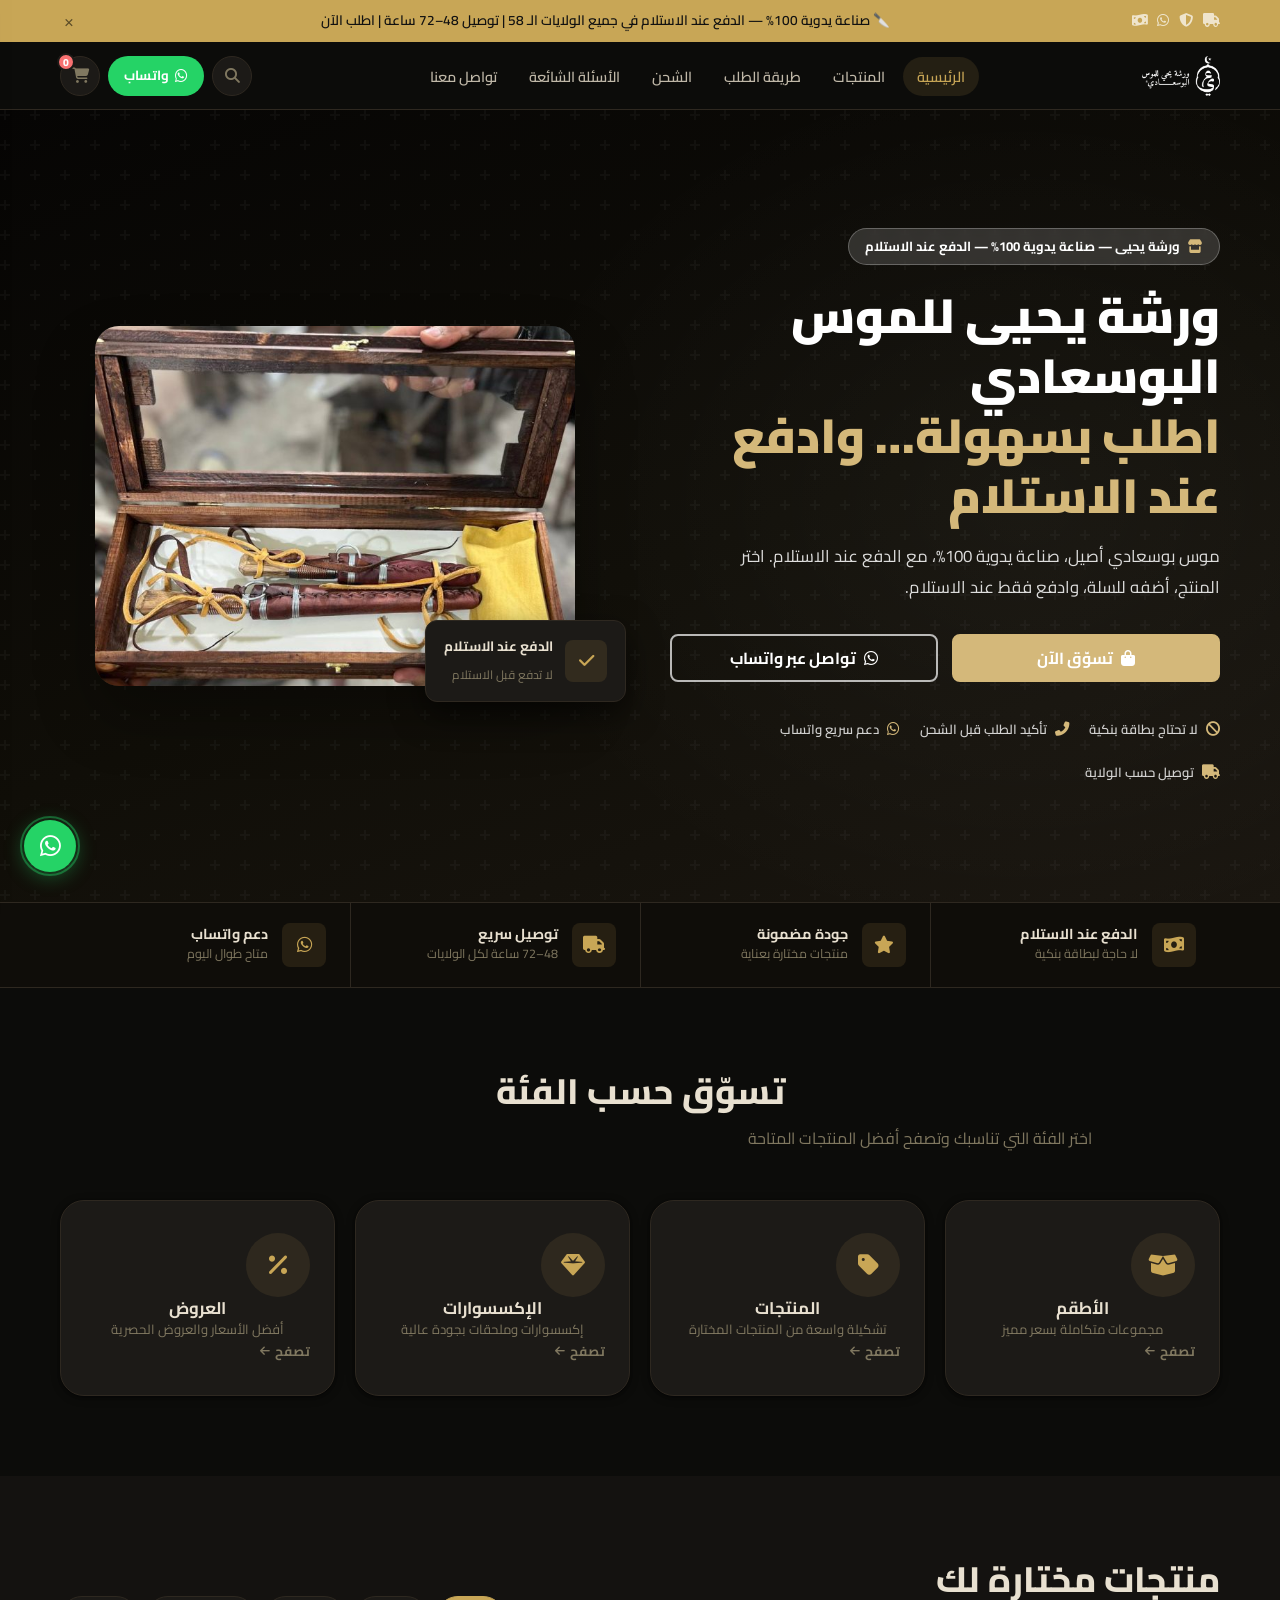
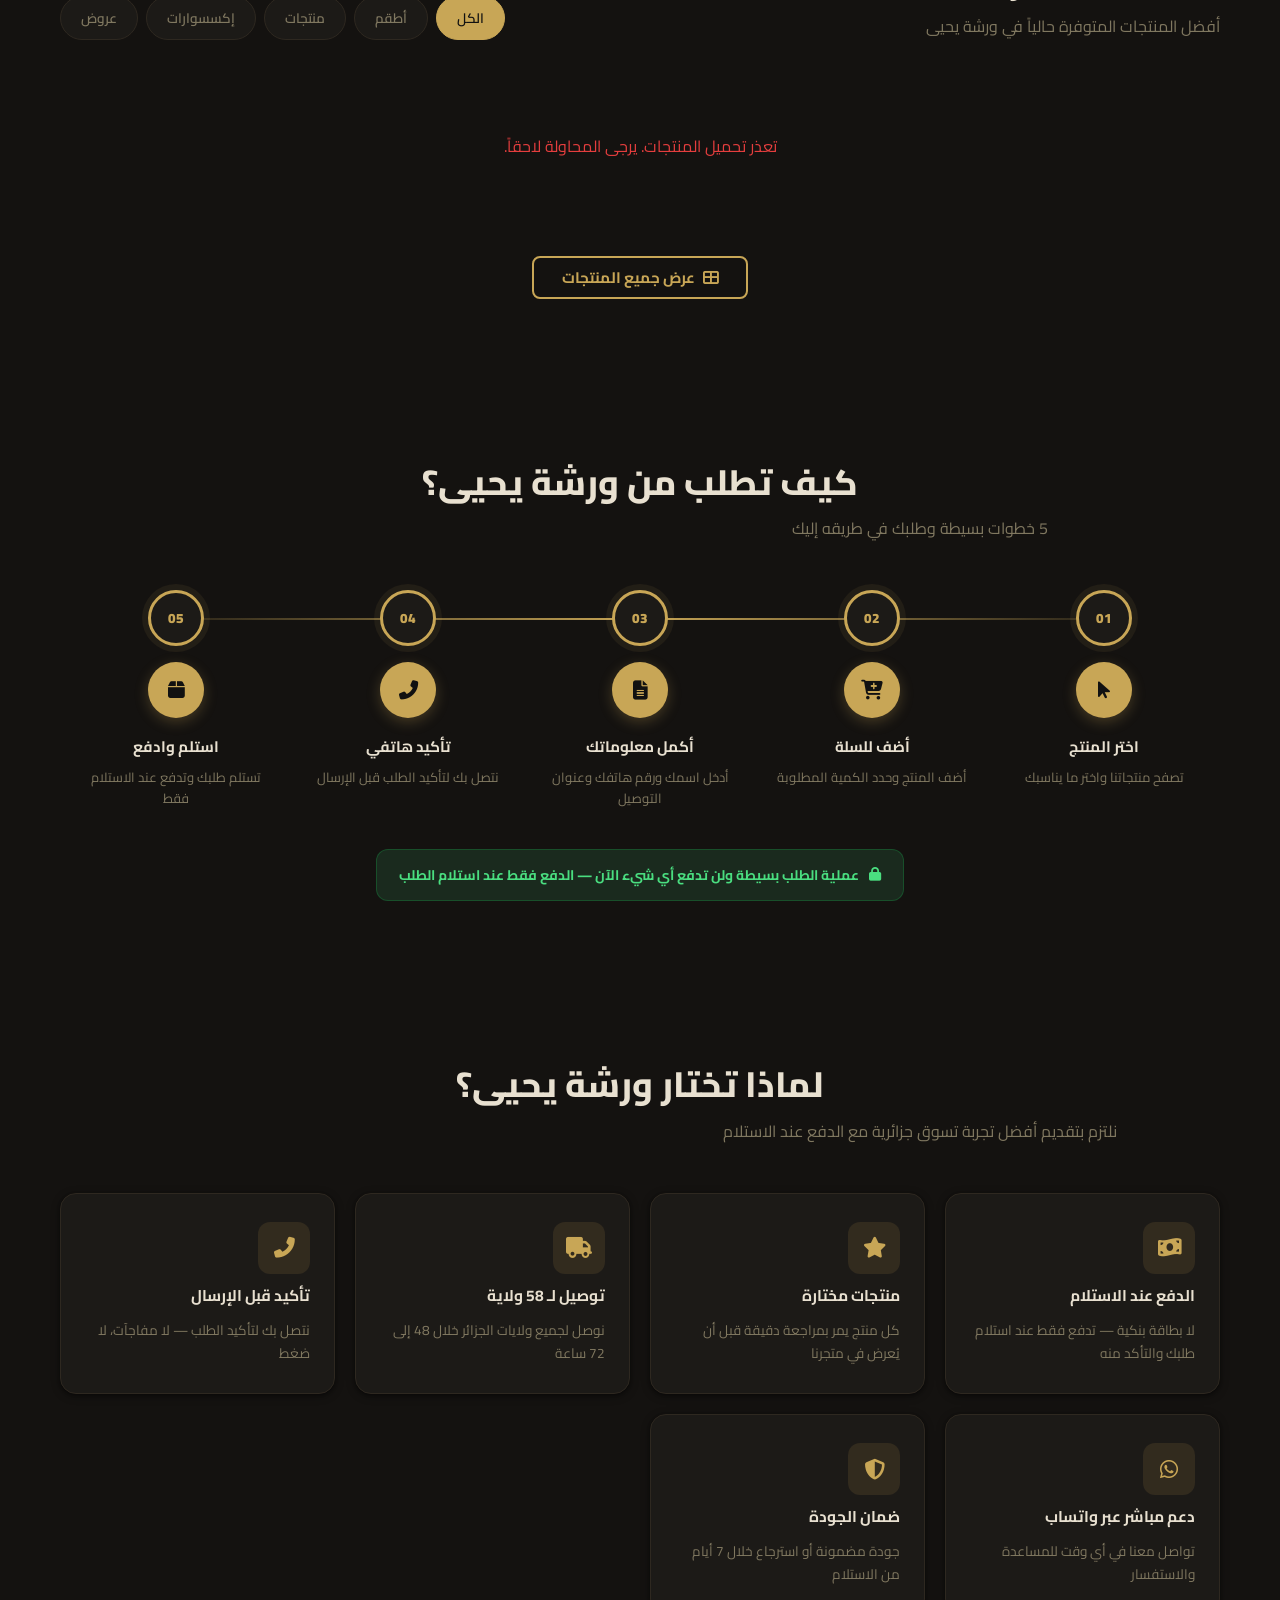
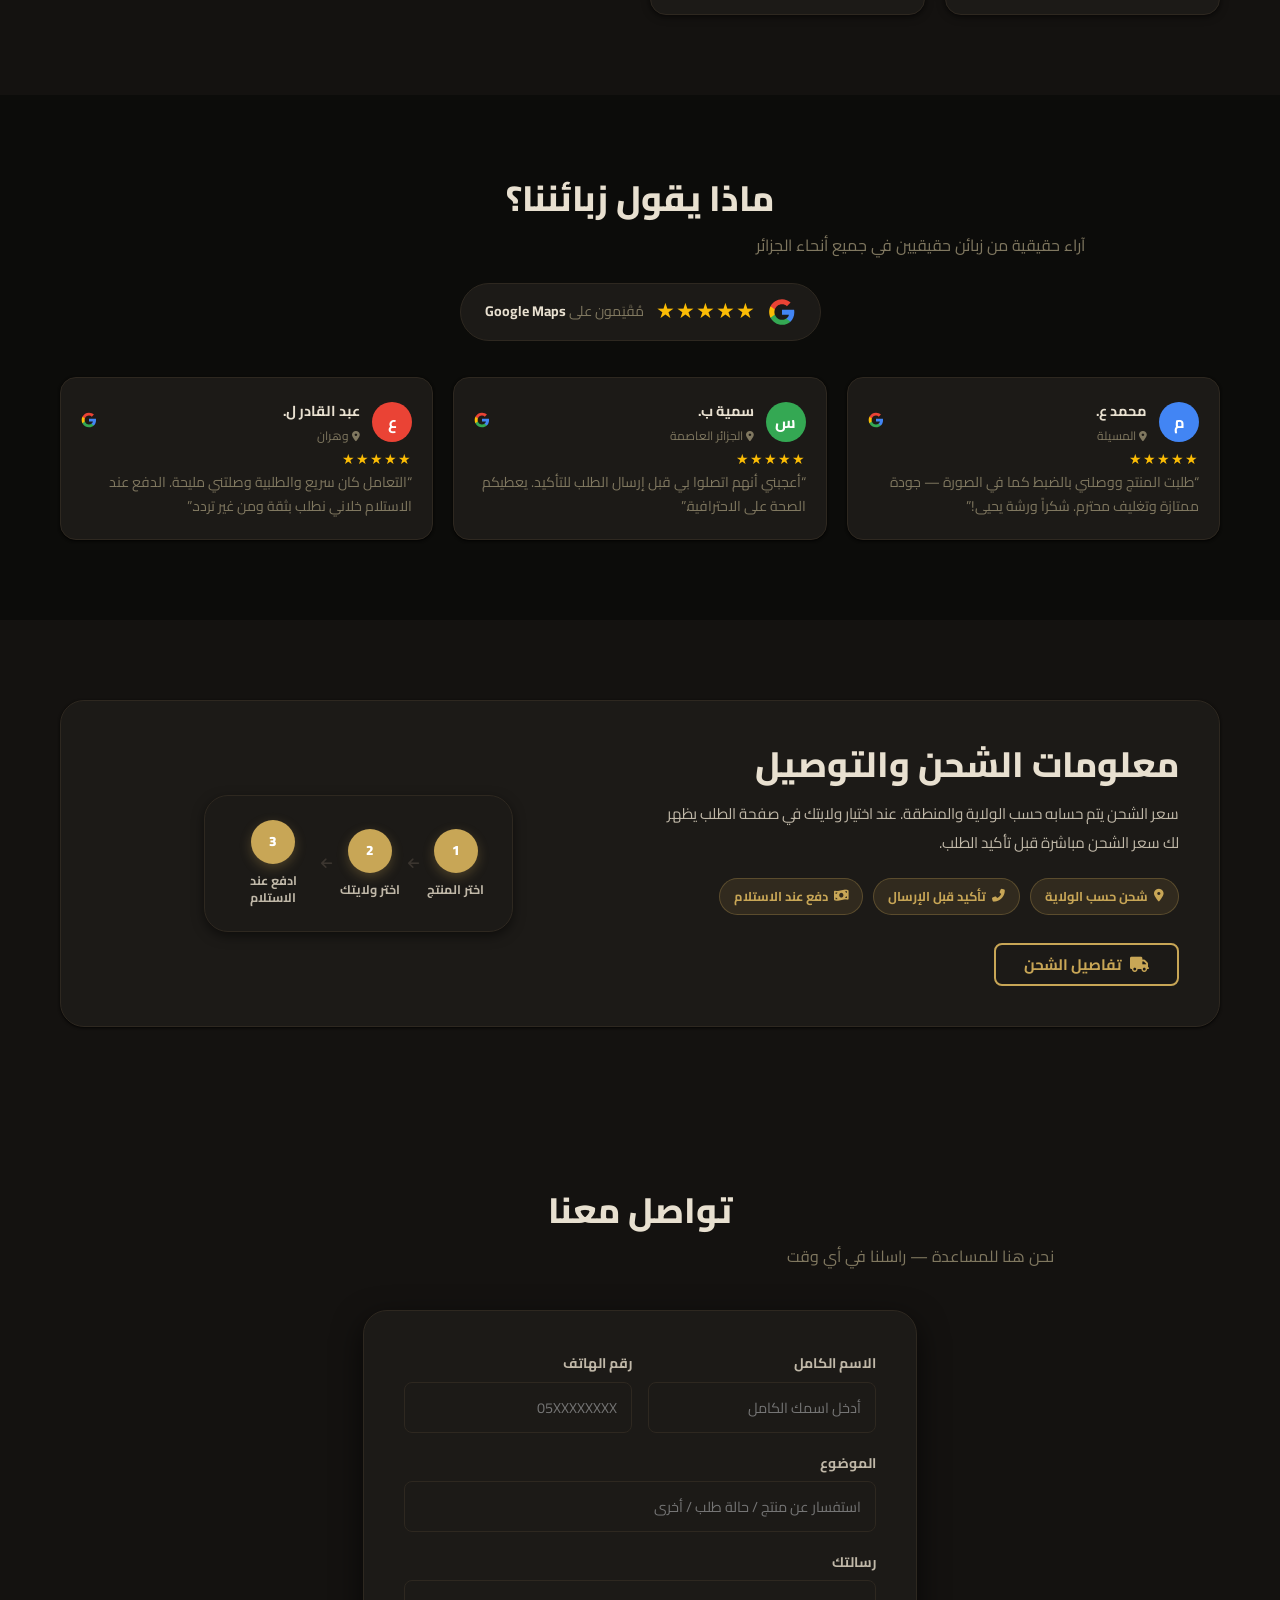
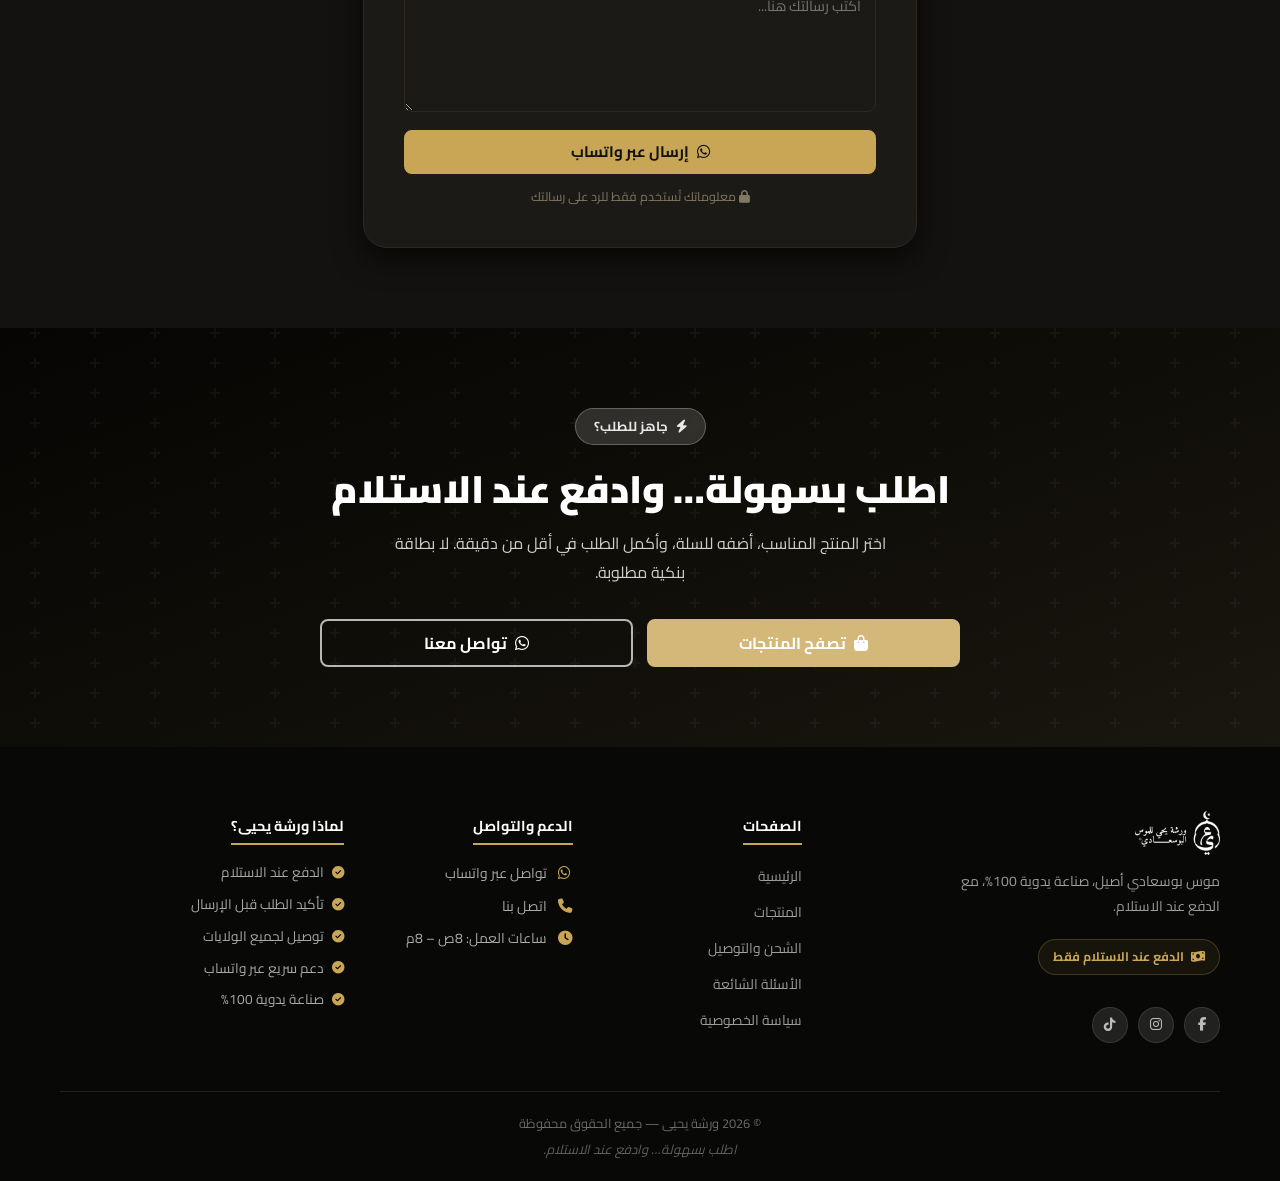
==== index.html @ 48bee11d "feat: full SPA rewrite — ورشة يحيى e-commerce frontend - Brand-driven config via js/brand-config.js " ====
<!DOCTYPE html>
<html lang="ar" dir="rtl">
<head>
    <meta charset="UTF-8">
    <meta name="viewport" content="width=device-width, initial-scale=1.0">

    <!-- SEO -->
    <title>ورشة يحيى للموس البوسعادي — صناعة يدوية 100% | الدفع عند الاستلام</title>
    <meta name="description" content="موس بوسعادي أصيل، صناعة يدوية 100%، مع الدفع عند الاستلام. توصيل لجميع ولايات الجزائر الـ 58.">
    <meta name="keywords"    content="ورشة يحيى, موس بوسعادي, الدفع عند الاستلام, صناعة يدوية جزائرية, COD Algeria, موس بوسعادي أصيل">
    <meta name="author"      content="ورشة يحيى">
    <meta name="robots"      content="index, follow">
    <link rel="canonical"    href="https://yahyastore.dz/">

    <!-- Open Graph -->
    <meta property="og:type"        content="website">
    <meta property="og:url"         content="https://yahyastore.dz/">
    <meta property="og:title"       content="ورشة يحيى للموس البوسعادي — صناعة يدوية 100% | الدفع عند الاستلام">
    <meta property="og:description" content="منتجات مختارة بعناية، طلب سريع، ودفع عند الاستلام. توصيل لجميع ولايات الجزائر.">
    <meta property="og:image"       content="https://yahyastore.dz/images/og-cover.jpg">
    <meta property="og:locale"      content="ar_DZ">
    <meta property="og:site_name"   content="ورشة يحيى">

    <!-- Twitter Card -->
    <meta name="twitter:card"        content="summary_large_image">
    <meta name="twitter:title"       content="ورشة يحيى — موس بوسعادي أصيل | الدفع عند الاستلام">
    <meta name="twitter:description" content="منتجات مختارة بعناية — طلب سريع — دفع عند الاستلام — توصيل لجميع الولايات.">
    <meta name="twitter:image"       content="https://yahyastore.dz/images/og-cover.jpg">

    <!-- API config via meta -->
    <meta name="api-url" content="/api">
    <meta name="api-key" content="f99c4435c23a220b7789680ff0a65a723059ab082920c6e66e8ef49335b4deee">

    <!-- Favicon -->
    <link rel="icon" href="images/favicon.svg" type="image/svg+xml">
    <link rel="icon" href="images/logo.png"    type="image/png">

    <!-- Fonts -->
    <link rel="preconnect" href="https://fonts.googleapis.com">
    <link rel="preconnect" href="https://fonts.gstatic.com" crossorigin>
    <link href="https://fonts.googleapis.com/css2?family=Cairo:wght@300;400;600;700;800;900&family=Tajawal:wght@400;500;700&display=swap" rel="stylesheet">
    <link rel="stylesheet" href="https://cdnjs.cloudflare.com/ajax/libs/font-awesome/6.5.0/css/all.min.css">

    <!-- Styles -->
    <link rel="stylesheet" href="css/style.css">
</head>
<body>

    <!-- Announcement Bar -->
    <div class="announcement-bar" id="announcementBar">
        <div class="container">
            <div class="ann-icons">
                <i class="fas fa-truck"></i>
                <i class="fas fa-shield-alt"></i>
                <i class="fab fa-whatsapp"></i>
                <i class="fas fa-money-bill-wave"></i>
            </div>
            <p id="announcementText">🚚 الدفع عند الاستلام متوفر — توصيل إلى جميع ولايات الجزائر | اطلب الآن</p>
            <button class="announcement-close" id="closeAnnouncement" aria-label="إغلاق الإشعار">×</button>
        </div>
    </div>

    <!-- Header / Navbar -->
    <header class="header" id="header">
        <nav class="navbar container">
            <a href="#home" class="logo" aria-label="ورشة يحيى — الصفحة الرئيسية">
                <img src="images/logo-white.png" alt="ورشة يحيى" class="logo-img"
                     onerror="this.style.display='none'; this.nextElementSibling.style.display='flex'">
                <div style="display:none; align-items:center; gap:10px;">
                    <div class="logo-icon" aria-hidden="true"><i class="fas fa-store"></i></div>
                    <div>
                        <div class="logo-text">ورشة <span>يحيى</span></div>
                        <div class="logo-tagline">الدفع عند الاستلام</div>
                    </div>
                </div>
            </a>

            <ul class="nav-links" id="navLinks" role="navigation" aria-label="القائمة الرئيسية">
                <li><a href="#home"         class="active">الرئيسية</a></li>
                <li><a href="#products">المنتجات</a></li>
                <li><a href="#how-it-works">طريقة الطلب</a></li>
                <li><a href="#shipping">الشحن</a></li>
                <li><a href="#faq">الأسئلة الشائعة</a></li>
                <li><a href="#contact">تواصل معنا</a></li>
            </ul>

            <div class="nav-actions">
                <button class="icon-btn search-btn" aria-label="بحث">
                    <i class="fas fa-search"></i>
                </button>
                <a href="#" class="nav-whatsapp-btn" id="navWaBtn" target="_blank" rel="noopener" aria-label="واتساب">
                    <i class="fab fa-whatsapp"></i>
                    <span>واتساب</span>
                </a>
                <button class="icon-btn cart-btn" id="cartBtn" aria-label="سلة التسوق">
                    <i class="fas fa-shopping-cart"></i>
                    <span class="cart-count" id="cartCount" aria-live="polite">0</span>
                </button>
                <button class="hamburger" id="hamburger" aria-label="القائمة" aria-expanded="false">
                    <span></span><span></span><span></span>
                </button>
            </div>
        </nav>
    </header>

    <!-- SPA Content -->
    <main id="main-content" role="main"></main>

    <!-- Footer -->
    <footer class="footer" role="contentinfo">
        <div class="container">
            <div class="footer-grid">

                <!-- Brand column -->
                <div class="footer-col footer-brand">
                    <div class="footer-logo">
                        <img src="images/logo-white.png" alt="ورشة يحيى" style="height:44px;"
                             onerror="this.style.display='none'; this.nextElementSibling.style.display='block'">
                        <div class="footer-logo-text" style="display:none;">
                            <span>ورشة يحيى</span>
                        </div>
                    </div>
                    <p id="footerDesc">موس بوسعادي أصيل، صناعة يدوية 100%، مع الدفع عند الاستلام. متجر جزائري موثوق.</p>
                    <div class="footer-cod-badge">
                        <i class="fas fa-money-bill-wave"></i>
                        الدفع عند الاستلام فقط
                    </div>
                    <div class="social-links">
                        <a href="#" aria-label="Facebook"  id="footerFb"><i class="fab fa-facebook-f"></i></a>
                        <a href="#" aria-label="Instagram" id="footerIg"><i class="fab fa-instagram"></i></a>
                        <a href="#" aria-label="TikTok"    id="footerTk"><i class="fab fa-tiktok"></i></a>
                    </div>
                </div>

                <!-- Links column -->
                <div class="footer-col">
                    <h4>الصفحات</h4>
                    <ul>
                        <li><a href="#home">الرئيسية</a></li>
                        <li><a href="#products">المنتجات</a></li>
                        <li><a href="#shipping">الشحن والتوصيل</a></li>
                        <li><a href="#faq">الأسئلة الشائعة</a></li>
                        <li><a href="#privacy">سياسة الخصوصية</a></li>
                    </ul>
                </div>

                <!-- Support column -->
                <div class="footer-col">
                    <h4>الدعم والتواصل</h4>
                    <ul class="footer-contact-list">
                        <li>
                            <i class="fab fa-whatsapp"></i>
                            <a href="#" id="footerWa" target="_blank">تواصل عبر واتساب</a>
                        </li>
                        <li>
                            <i class="fas fa-phone"></i>
                            <a href="#" id="footerPhone">اتصل بنا</a>
                        </li>
                        <li>
                            <i class="fas fa-clock"></i>
                            <span>ساعات العمل: 8ص – 8م</span>
                        </li>
                    </ul>
                </div>

                <!-- Trust column -->
                <div class="footer-col">
                    <h4 id="footerWhyUs">لماذا ورشة يحيى؟</h4>
                    <ul class="footer-trust-list">
                        <li><i class="fas fa-check-circle"></i> الدفع عند الاستلام</li>
                        <li><i class="fas fa-check-circle"></i> تأكيد الطلب قبل الإرسال</li>
                        <li><i class="fas fa-check-circle"></i> توصيل لجميع الولايات</li>
                        <li><i class="fas fa-check-circle"></i> دعم سريع عبر واتساب</li>
                        <li><i class="fas fa-check-circle"></i> صناعة يدوية 100%</li>
                    </ul>
                </div>

            </div>

            <div class="footer-bottom">
                <p id="footerCopy">&copy; 2026 ورشة يحيى — جميع الحقوق محفوظة</p>
                <p class="footer-bottom-tagline">اطلب بسهولة… وادفع عند الاستلام.</p>
            </div>
        </div>
    </footer>

    <!-- Scripts (order matters) -->
    <script src="js/brand-config.js"></script>
    <script src="js/config.js"></script>
    <script src="js/cart.js"></script>
    <script src="js/api.js"></script>
    <script src="js/whatsapp.js"></script>
    <script src="js/products.js"></script>
    <script src="js/checkout.js"></script>
    <script src="js/ui.js"></script>
    <script src="js/pages.js"></script>
    <script src="js/router.js"></script>
    <script src="js/main.js"></script>

    <!-- Inline footer dynamic links -->
    <script>
    (function() {
        const B     = window.BRAND || {};
        const wa    = B.whatsapp  || '213775108618';
        const phone = B.phone     || '0775108618';
        const name  = B.storeName || 'ورشة يحيى';
        const waUrl = 'https://wa.me/' + wa + '?text=' + encodeURIComponent('مرحباً ' + name + '، كيف يمكنني الطلب؟');
        const el    = id => document.getElementById(id);

        if (el('footerWa'))    el('footerWa').href   = waUrl;
        if (el('footerPhone')) el('footerPhone').href = 'tel:' + phone;
        if (el('navWaBtn'))    el('navWaBtn').href    = waUrl;

        const s = B.social || {};
        if (s.facebook  && el('footerFb')) el('footerFb').href = s.facebook;
        if (s.instagram && el('footerIg')) el('footerIg').href = s.instagram;
        if (s.tiktok    && el('footerTk')) el('footerTk').href = s.tiktok;

        if (el('announcementText') && B.announcement) el('announcementText').textContent = B.announcement;
        if (el('footerDesc')  && B.tagline)   el('footerDesc').textContent  = B.tagline;
        if (el('footerWhyUs') && name)        el('footerWhyUs').textContent = 'لماذا ' + name + '؟';
        if (el('footerCopy'))                 el('footerCopy').innerHTML    = '&copy; ' + new Date().getFullYear() + ' ' + name + ' — جميع الحقوق محفوظة';
    })();
    </script>
</body>
</html>
---- css/style.css ----
/* ================================================================
   Yahya Store — Design System
   Dark · Artisan · Premium · Gold Accents · Arabic RTL
   ================================================================ */

/* ── 1. Variables ─────────────────────────────────────────────── */
:root {
    /* Brand colors — Dark Artisan Gold */
    --primary:        #c8a656;
    --primary-dark:   #a8853e;
    --primary-light:  rgba(200,166,86,.12);
    --primary-border: rgba(200,166,86,.28);
    --secondary:      #d4b87a;
    --secondary-dark: #c8a656;
    --secondary-light:rgba(200,166,86,.08);
    --gold:           #c8a656;
    --gold-light:     rgba(200,166,86,.1);

    /* Backgrounds — near-black artisan */
    --bg:             #0c0c0a;
    --bg-alt:         #141210;
    --bg-white:       #1c1a17;
    --bg-dark:        #080806;
    --bg-dark-2:      #100e0c;
    --bg-card:        #1c1a17;

    /* Text */
    --text:           #e8e0d0;
    --text-2:         #c0b8a8;
    --text-muted:     #807860;
    --text-light:     #504840;
    --text-white:     #FFFFFF;

    /* Borders */
    --border:         #2e2820;
    --border-dark:    #3e3828;

    /* Status */
    --success:        #4ade80;
    --success-light:  rgba(74,222,128,.12);
    --danger:         #f87171;
    --danger-light:   rgba(248,113,113,.12);
    --warning:        #fbbf24;
    --warning-light:  rgba(251,191,36,.12);

    /* Shadows — dramatic on dark */
    --sh-xs:  0 1px 2px rgba(0,0,0,.5);
    --sh-sm:  0 1px 3px rgba(0,0,0,.5), 0 1px 2px rgba(0,0,0,.4);
    --sh-md:  0 4px 12px rgba(0,0,0,.5);
    --sh-lg:  0 10px 30px rgba(0,0,0,.65);
    --sh-xl:  0 20px 40px rgba(0,0,0,.75);
    --sh-card:0 2px 8px rgba(0,0,0,.4), 0 1px 3px rgba(0,0,0,.3);

    /* Radii */
    --r-xs:   4px;
    --r-sm:   8px;
    --r-md:   12px;
    --r-lg:   16px;
    --r-xl:   24px;
    --r-full: 9999px;

    /* Typography */
    --font:   'Cairo', 'Tajawal', sans-serif;
    --font-serif: 'Amiri', serif;

    /* Transitions */
    --tr:     0.18s ease;
    --tr-slow:0.38s ease;

    /* Layout */
    --header-h:     68px;
    --ann-h:        42px;
    --section-py:   80px;
}

/* ── 2. Reset & Base ──────────────────────────────────────────── */
*, *::before, *::after { margin:0; padding:0; box-sizing:border-box; }

html { scroll-behavior:smooth; font-size:16px; overflow-x:hidden; }

body {
    font-family: var(--font);
    background: var(--bg);
    color: var(--text);
    direction: rtl;
    line-height: 1.75;
    overflow-x: hidden;
    -webkit-font-smoothing: antialiased;
}

a { text-decoration:none; color:inherit; transition:color var(--tr); }
img { max-width:100%; height:auto; display:block; }
ul { list-style:none; }
button { font-family:var(--font); cursor:pointer; border:none; background:none; }
input, select, textarea { font-family:var(--font); }

.container {
    max-width: 1200px;
    margin: 0 auto;
    padding: 0 20px;
}

/* ── 3. Typography ────────────────────────────────────────────── */
h1,h2,h3,h4,h5 { font-weight:700; line-height:1.35; color:var(--text); }
h1 { font-size:clamp(1.8rem, 4vw, 2.8rem); }
h2 { font-size:clamp(1.4rem, 3vw, 2rem); }
h3 { font-size:clamp(1.1rem, 2vw, 1.4rem); }
h4 { font-size:1.1rem; }

.section-title {
    font-size: clamp(1.5rem, 3.5vw, 2.2rem);
    font-weight: 800;
    color: var(--text);
    margin-bottom: 8px;
}
.section-subtitle {
    color: var(--text-muted);
    font-size: 1rem;
    margin-bottom: 48px;
    max-width: 600px;
}
.section-header { margin-bottom: 48px; }
.section-header .section-subtitle { margin-bottom: 0; }

/* ── 4. Buttons ───────────────────────────────────────────────── */
.btn {
    display: inline-flex;
    align-items: center;
    justify-content: center;
    gap: 8px;
    padding: 12px 28px;
    font-family: var(--font);
    font-size: .95rem;
    font-weight: 700;
    border-radius: var(--r-sm);
    border: 2px solid transparent;
    cursor: pointer;
    transition: all var(--tr);
    white-space: nowrap;
    line-height: 1;
}

.btn-primary {
    background: var(--primary);
    color: #fff;
    border-color: var(--primary);
}
.btn-primary:hover {
    background: var(--primary-dark);
    border-color: var(--primary-dark);
    color: #fff;
    transform: translateY(-1px);
    box-shadow: 0 4px 14px rgba(200,166,86,.35);
}
.btn-primary:active { transform:translateY(0); }

.btn-secondary {
    background: var(--secondary);
    color: #fff;
    border-color: var(--secondary);
}
.btn-secondary:hover {
    background: var(--secondary-dark);
    border-color: var(--secondary-dark);
    color: #fff;
}

.btn-outline {
    background: transparent;
    color: var(--primary);
    border-color: var(--primary);
}
.btn-outline:hover {
    background: var(--primary);
    color: #fff;
}

.btn-outline-white {
    background: transparent;
    color: #fff;
    border-color: rgba(255,255,255,.7);
}
.btn-outline-white:hover {
    background: rgba(255,255,255,.15);
    border-color: #fff;
    color: #fff;
}

.btn-whatsapp {
    background: #25D366;
    color: #fff;
    border-color: #25D366;
}
.btn-whatsapp:hover {
    background: #1ebe5d;
    border-color: #1ebe5d;
    color: #fff;
}

.btn-danger {
    background: var(--danger);
    color: #fff;
    border-color: var(--danger);
}

.btn-block { width:100%; }
.btn-sm    { padding:8px 18px; font-size:.85rem; }
.btn-lg    { padding:14px 36px; font-size:1.05rem; }

.btn-ripple { position:relative; overflow:hidden; }
.btn-ripple::after {
    content:'';
    position:absolute;
    inset:0;
    background:rgba(255,255,255,.15);
    opacity:0;
    transition:opacity .2s;
    border-radius:inherit;
}
.btn-ripple:active::after { opacity:1; }

/* ── 5. Badges ────────────────────────────────────────────────── */
.badge {
    display: inline-flex;
    align-items: center;
    gap: 5px;
    padding: 4px 10px;
    border-radius: var(--r-full);
    font-size: .75rem;
    font-weight: 700;
    line-height: 1;
}
.badge-primary   { background:var(--primary-light); color:var(--primary); }
.badge-secondary { background:var(--secondary-light); color:var(--secondary-dark); }
.badge-success   { background:var(--success-light); color:var(--success); }
.badge-danger    { background:var(--danger-light); color:var(--danger); }
.badge-warning   { background:var(--warning-light); color:var(--warning); }
.badge-dark      { background:var(--bg-dark-2); color:#fff; }

.product-badge {
    position: absolute;
    top: 12px;
    right: 12px;
    z-index: 3;
    padding: 5px 10px;
    border-radius: var(--r-xs);
    font-size: .72rem;
    font-weight: 800;
    letter-spacing: .02em;
    text-transform: none;
    white-space: nowrap;
}
.badge-hot     { background:#EF4444; color:#fff; }
.badge-new     { background:var(--primary); color:#fff; }
.badge-sale    { background:var(--secondary); color:#fff; }
.badge-limited { background:#7C3AED; color:#fff; }
.badge-cod     { background:var(--success); color:#fff; }

.product-badge-lg {
    top:16px; right:16px;
    padding:6px 14px;
    font-size:.82rem;
    border-radius:var(--r-sm);
}

/* ── 6. Announcement Bar ──────────────────────────────────────── */
.announcement-bar {
    background: var(--primary);
    color: #fff;
    font-size: .85rem;
    font-weight: 600;
    text-align: center;
    padding: 0 16px;
    height: var(--ann-h);
    display: flex;
    align-items: center;
    justify-content: center;
    position: relative;
    z-index: 1001;
    overflow: hidden;
}
.announcement-bar .container {
    display: flex;
    align-items: center;
    justify-content: space-between;
    gap: 12px;
    width: 100%;
}
.announcement-bar p { flex: 1; text-align: center; }
.announcement-bar a { color:#fff; text-decoration:underline; }
.announcement-close {
    background: none;
    border: none;
    color: rgba(255,255,255,.8);
    font-size: 1.1rem;
    cursor: pointer;
    padding: 4px;
    flex-shrink: 0;
    line-height: 1;
    transition: color var(--tr);
}
.announcement-close:hover { color:#fff; }
.announcement-bar.hidden { display:none; }

/* ── 7. Header ────────────────────────────────────────────────── */
.header {
    position: sticky;
    top: 0;
    z-index: 1000;
    background: var(--bg-white);
    border-bottom: 1px solid var(--border);
    transition: box-shadow var(--tr);
    height: var(--header-h);
}
.header.scrolled { box-shadow: var(--sh-md); }

.navbar {
    display: flex;
    align-items: center;
    justify-content: space-between;
    height: var(--header-h);
    gap: 24px;
}

/* Logo */
.logo {
    display: flex;
    align-items: center;
    gap: 10px;
    text-decoration: none;
    flex-shrink: 0;
}
.logo-img {
    height: 40px;
    width: auto;
    object-fit: contain;
}
.logo-text {
    font-size: 1.3rem;
    font-weight: 800;
    color: var(--primary);
    line-height: 1;
}
.logo-text span { color: var(--secondary); font-weight: 700; font-size:1rem; }
.logo-icon {
    width: 38px;
    height: 38px;
    background: var(--primary);
    border-radius: var(--r-sm);
    display: flex;
    align-items: center;
    justify-content: center;
    color: #fff;
    font-size: 1rem;
    flex-shrink: 0;
}

/* Nav links */
.nav-links {
    display: flex;
    align-items: center;
    gap: 4px;
}
.nav-links a {
    padding: 6px 14px;
    border-radius: var(--r-full);
    font-size: .9rem;
    font-weight: 600;
    color: var(--text-2);
    transition: all var(--tr);
}
.nav-links a:hover  { background:var(--bg-alt); color:var(--primary); }
.nav-links a.active { background:var(--primary-light); color:var(--primary); }

/* Nav actions */
.nav-actions {
    display: flex;
    align-items: center;
    gap: 8px;
}
.icon-btn {
    width: 40px;
    height: 40px;
    border-radius: var(--r-full);
    border: 1px solid var(--border);
    background: var(--bg-white);
    color: var(--text-2);
    display: flex;
    align-items: center;
    justify-content: center;
    font-size: .95rem;
    cursor: pointer;
    transition: all var(--tr);
    position: relative;
}
.icon-btn:hover { border-color:var(--primary); color:var(--primary); background:var(--primary-light); }

.cart-btn { background:var(--primary); border-color:var(--primary); color:#fff; }
.cart-btn:hover { background:var(--primary-dark); border-color:var(--primary-dark); color:#fff; }

.cart-count {
    position: absolute;
    top: -4px;
    left: -4px;
    background: var(--danger);
    color: #fff;
    font-size: .65rem;
    font-weight: 800;
    min-width: 18px;
    height: 18px;
    border-radius: var(--r-full);
    display: flex;
    align-items: center;
    justify-content: center;
    padding: 0 4px;
    border: 2px solid var(--bg-white);
    line-height: 1;
}
.cart-count:empty, .cart-count[data-count="0"] { display:none; }

/* Hamburger */
.hamburger {
    display: none;
    flex-direction: column;
    gap: 5px;
    width: 36px;
    height: 36px;
    padding: 6px;
    border-radius: var(--r-sm);
    border: 1px solid var(--border);
    background: none;
    cursor: pointer;
    align-items: center;
    justify-content: center;
}
.hamburger span {
    display: block;
    width: 18px;
    height: 2px;
    background: var(--text);
    border-radius: 2px;
    transition: all var(--tr);
}
.hamburger.active span:nth-child(1) { transform:translateY(7px) rotate(45deg); }
.hamburger.active span:nth-child(2) { opacity:0; transform:scaleX(0); }
.hamburger.active span:nth-child(3) { transform:translateY(-7px) rotate(-45deg); }

/* ── 6b. Announcement bar — mobile truncation ─────────────────── */
@media (max-width: 768px) {
    .announcement-bar p {
        white-space: nowrap;
        overflow: hidden;
        text-overflow: ellipsis;
    }
}

/* ── 8. Mobile Menu ───────────────────────────────────────────── */
@media (max-width: 768px) {
    .nav-links {
        display: flex;
        position: fixed;
        top: var(--header-h);
        right: 0; left: 0;
        background: var(--bg-white);
        border-bottom: 1px solid var(--border);
        flex-direction: column;
        align-items: stretch;
        gap: 4px;
        max-height: 0;
        overflow: hidden;
        padding: 0 20px;
        transition: max-height .35s ease, padding .35s ease;
        z-index: 999;
        box-shadow: var(--sh-lg);
    }
    .nav-links.active {
        max-height: 420px;
        padding: 16px 20px 24px;
    }
    .nav-links li { width: 100%; list-style: none; }
    .nav-links a {
        display: block;
        width: 100%;
        padding: 13px 16px;
        border-radius: var(--r-sm);
        font-size: 1rem;
        border-bottom: 1px solid var(--border);
    }
    .nav-links li:last-child a { border-bottom: none; }
    .hamburger { display: flex; }
    .search-btn { display: none; }
}

/* ── 9. Hero ──────────────────────────────────────────────────── */
.hero {
    background: linear-gradient(160deg, #060504 0%, #100e08 55%, #1a1610 100%);
    min-height: 88vh;
    display: flex;
    align-items: center;
    position: relative;
    overflow: hidden;
    padding: 60px 0;
}
.hero::before {
    content: '';
    position: absolute;
    inset: 0;
    background:
        radial-gradient(ellipse 60% 80% at 80% 50%, rgba(255,255,255,.04) 0%, transparent 70%),
        url("data:image/svg+xml,%3Csvg width='60' height='60' viewBox='0 0 60 60' xmlns='http://www.w3.org/2000/svg'%3E%3Cg fill='none' fill-rule='evenodd'%3E%3Cg fill='%23ffffff' fill-opacity='0.03'%3E%3Cpath d='M36 34v-4h-2v4h-4v2h4v4h2v-4h4v-2h-4zm0-30V0h-2v4h-4v2h4v4h2V6h4V4h-4zM6 34v-4H4v4H0v2h4v4h2v-4h4v-2H6zM6 4V0H4v4H0v2h4v4h2V6h4V4H6z'/%3E%3C/g%3E%3C/g%3E%3C/svg%3E");
    pointer-events: none;
}

.hero-overlay { display:none; }

.hero-content {
    position: relative;
    z-index: 2;
    display: grid;
    grid-template-columns: 1fr 1fr;
    align-items: center;
    gap: 60px;
}

.hero-text { color: #fff; }
.hero-badge {
    display: inline-flex;
    align-items: center;
    gap: 8px;
    background: rgba(255,255,255,.15);
    border: 1px solid rgba(255,255,255,.25);
    border-radius: var(--r-full);
    padding: 6px 16px;
    font-size: .82rem;
    font-weight: 700;
    color: #fff;
    margin-bottom: 20px;
    backdrop-filter: blur(4px);
}
.hero-badge i { color:var(--secondary); }

.hero-title {
    font-size: clamp(1.8rem, 4vw, 3rem);
    font-weight: 900;
    line-height: 1.25;
    color: #fff;
    margin-bottom: 16px;
}
.hero-title em {
    font-style: normal;
    color: var(--secondary);
}

.hero-subtitle {
    font-size: 1.05rem;
    color: rgba(255,255,255,.85);
    line-height: 1.8;
    margin-bottom: 32px;
    max-width: 480px;
}

.hero-actions {
    display: flex;
    gap: 14px;
    flex-wrap: wrap;
    margin-bottom: 36px;
}

.hero-trust {
    display: flex;
    gap: 20px;
    flex-wrap: wrap;
}
.hero-trust-item {
    display: flex;
    align-items: center;
    gap: 8px;
    font-size: .82rem;
    color: rgba(255,255,255,.8);
    font-weight: 600;
}
.hero-trust-item i {
    color: var(--secondary);
    font-size: .9rem;
}

.hero-visual {
    display: flex;
    align-items: center;
    justify-content: center;
    position: relative;
}
.hero-image-wrap {
    width: 100%;
    max-width: 480px;
    border-radius: var(--r-xl);
    overflow: hidden;
    box-shadow: 0 30px 60px rgba(0,0,0,.3);
    aspect-ratio: 4/3;
    background: rgba(255,255,255,.08);
}
.hero-image-wrap img {
    width: 100%; height: 100%;
    object-fit: cover;
    display: block;
}
.hero-float-card {
    position: absolute;
    bottom: -16px;
    right: -16px;
    background: #fff;
    border-radius: var(--r-md);
    padding: 14px 18px;
    box-shadow: var(--sh-xl);
    display: flex;
    align-items: center;
    gap: 12px;
    min-width: 200px;
}
.hero-float-icon {
    width: 42px;
    height: 42px;
    background: var(--success-light);
    border-radius: var(--r-sm);
    display: flex;
    align-items: center;
    justify-content: center;
    color: var(--success);
    font-size: 1.1rem;
    flex-shrink: 0;
}
.hero-float-text strong { display:block; font-size:.85rem; color:var(--text); }
.hero-float-text span   { font-size:.75rem; color:var(--text-muted); }

/* Hero particles (kept but hidden in light theme) */
.hero-particles { display:none; }

/* ── 10. Trust Bar ────────────────────────────────────────────── */
.trust-bar {
    background: var(--bg-white);
    border-top: 1px solid var(--border);
    border-bottom: 1px solid var(--border);
    padding: 0;
}
.trust-bar-grid {
    display: grid;
    grid-template-columns: repeat(4, 1fr);
    divide-x: 1px solid var(--border);
}
.trust-bar-item {
    display: flex;
    align-items: center;
    gap: 14px;
    padding: 20px 24px;
    border-left: 1px solid var(--border);
    transition: background var(--tr);
}
.trust-bar-item:last-child { border-left:none; }
.trust-bar-item:hover { background:var(--bg); }
.trust-bar-icon {
    width: 44px;
    height: 44px;
    border-radius: var(--r-sm);
    background: var(--primary-light);
    display: flex;
    align-items: center;
    justify-content: center;
    color: var(--primary);
    font-size: 1.1rem;
    flex-shrink: 0;
}
.trust-bar-label { font-size:.9rem; font-weight:700; color:var(--text); line-height:1.3; }
.trust-bar-desc  { font-size:.78rem; color:var(--text-muted); }

/* ── 11. Section Patterns ─────────────────────────────────────── */
.section      { padding: var(--section-py) 0; }
.section-alt  { padding: var(--section-py) 0; background:var(--bg-alt); }
.section-dark { padding: var(--section-py) 0; background:var(--bg-dark); color:#fff; }
.section-dark .section-title { color:#fff; }
.section-dark .section-subtitle { color:rgba(255,255,255,.7); }

/* Page hero (info pages) */
.page-hero {
    background: linear-gradient(135deg, #060504 0%, #181410 100%);
    padding: 48px 0 32px;
    color: #fff;
    position: relative;
}
.page-hero-sm { padding:36px 0 24px; }
.page-hero-overlay { display:none; }
.page-hero .container { position:relative; z-index:1; }
.page-hero-title { font-size:clamp(1.6rem, 3vw, 2.2rem); color:#fff; font-weight:800; }
.page-hero-desc  { color:rgba(255,255,255,.8); font-size:1rem; margin-top:8px; word-break:break-word; overflow-wrap:break-word; }

/* Breadcrumb */
.breadcrumb {
    display: flex;
    align-items: center;
    gap: 8px;
    font-size: .83rem;
    color: rgba(255,255,255,.7);
    margin-bottom: 12px;
}
.breadcrumb a     { color:rgba(255,255,255,.75); }
.breadcrumb a:hover { color:#fff; }
.breadcrumb i     { font-size:.7rem; color:rgba(255,255,255,.5); }
.breadcrumb span  { color:#fff; font-weight:600; }

/* ── 12. Features / Why Us ────────────────────────────────────── */
.features { padding:60px 0; }
.features-grid {
    display: grid;
    grid-template-columns: repeat(auto-fit, minmax(220px, 1fr));
    gap: 24px;
}
.feature-card {
    background: var(--bg-white);
    border: 1px solid var(--border);
    border-radius: var(--r-lg);
    padding: 28px 24px;
    text-align: center;
    transition: all var(--tr);
    box-shadow: var(--sh-card);
}
.feature-card:hover {
    transform: translateY(-4px);
    box-shadow: var(--sh-lg);
    border-color: var(--primary-border);
}
.feature-icon {
    width: 60px;
    height: 60px;
    background: var(--primary-light);
    border-radius: var(--r-md);
    display: flex;
    align-items: center;
    justify-content: center;
    font-size: 1.4rem;
    color: var(--primary);
    margin: 0 auto 16px;
}
.feature-icon img {
    width: 100%; height: 100%;
    object-fit: cover;
    border-radius: var(--r-md);
}
.feature-card h3 { font-size:1rem; font-weight:700; color:var(--text); margin-bottom:8px; }
.feature-card p  { font-size:.87rem; color:var(--text-muted); line-height:1.7; }

/* ── 13. Products Grid ────────────────────────────────────────── */
.products { padding:var(--section-py) 0; }
.products-page { padding:40px 0 var(--section-py); }

.products-grid {
    display: grid;
    grid-template-columns: repeat(auto-fill, minmax(260px, 1fr));
    gap: 24px;
}

/* Filter tabs */
.filter-tabs {
    display: flex;
    gap: 8px;
    flex-wrap: wrap;
}
.filter-tab {
    padding: 8px 20px;
    border-radius: var(--r-full);
    border: 1px solid var(--border);
    background: var(--bg-white);
    font-size: .85rem;
    font-weight: 600;
    color: var(--text-muted);
    cursor: pointer;
    transition: all var(--tr);
    display: flex;
    align-items: center;
    gap: 6px;
}
.filter-tab:hover  { border-color:var(--primary); color:var(--primary); }
.filter-tab.active { background:var(--primary); border-color:var(--primary); color:#fff; }
.tab-count {
    background: rgba(255,255,255,.25);
    border-radius: var(--r-full);
    padding: 1px 7px;
    font-size: .72rem;
    font-weight: 700;
}
.filter-tab:not(.active) .tab-count { background:var(--bg-alt); color:var(--text-muted); }

/* Toolbar (products page) */
.products-toolbar {
    display: flex;
    align-items: center;
    justify-content: space-between;
    gap: 16px;
    margin-bottom: 32px;
    flex-wrap: wrap;
}
.products-sort select {
    padding: 8px 16px;
    border: 1px solid var(--border);
    border-radius: var(--r-sm);
    background: var(--bg-white);
    font-family: var(--font);
    font-size: .87rem;
    color: var(--text);
    cursor: pointer;
    outline: none;
    transition: border-color var(--tr);
    min-width: 200px;
}
.products-sort select:focus { border-color:var(--primary); }

/* Products CTA */
.products-cta { padding:48px 0; background:var(--primary-light); }
.cta-content  { text-align:center; }
.cta-content h2 { font-size:1.6rem; margin-bottom:8px; }
.cta-content p  { color:var(--text-muted); margin-bottom:24px; }

/* ── 14. Product Cards ────────────────────────────────────────── */
.product-card {
    background: var(--bg-white);
    border: 1px solid var(--border);
    border-radius: var(--r-lg);
    overflow: hidden;
    box-shadow: var(--sh-card);
    transition: all var(--tr-slow);
    cursor: pointer;
    position: relative;
    display: flex;
    flex-direction: column;
}
.product-card:hover {
    transform: translateY(-5px);
    box-shadow: var(--sh-lg);
    border-color: rgba(200,166,86,.22);
}
.product-card.hidden { display:none; }

.product-image {
    position: relative;
    overflow: hidden;
    background: var(--bg-alt);
    aspect-ratio: 1 / 1;
}
.product-image.loaded { background:transparent; }
.product-image img {
    width: 100%; height: 100%;
    object-fit: cover;
    transition: transform .5s ease;
    display: block;
}
.product-card:hover .product-image img { transform:scale(1.06); }

.product-frame { display:none; }

.product-quick-actions {
    position: absolute;
    bottom: 10px;
    left: 10px;
    right: 10px;
    display: flex;
    gap: 8px;
    opacity: 0;
    transform: translateY(8px);
    transition: all var(--tr);
}
.product-card:hover .product-quick-actions {
    opacity: 1;
    transform: translateY(0);
}
.quick-add {
    flex: 1;
    padding: 9px;
    background: var(--primary);
    color: #fff;
    border: none;
    border-radius: var(--r-sm);
    font-size: .82rem;
    font-weight: 700;
    cursor: pointer;
    transition: background var(--tr);
    display: flex;
    align-items: center;
    justify-content: center;
    gap: 5px;
}
.quick-add:hover { background:var(--primary-dark); }

.quick-whatsapp {
    width: 38px;
    height: 38px;
    background: #25D366;
    color: #fff;
    border: none;
    border-radius: var(--r-sm);
    font-size: .9rem;
    cursor: pointer;
    display: flex;
    align-items: center;
    justify-content: center;
    transition: background var(--tr);
    flex-shrink: 0;
}
.quick-whatsapp:hover { background:#1ebe5d; }

.product-quick-view-hint {
    position: absolute;
    inset: 0;
    background: rgba(0,0,0,.72);
    display: flex;
    align-items: center;
    justify-content: center;
    color: #fff;
    font-size: .9rem;
    font-weight: 700;
    gap: 8px;
    opacity: 0;
    transition: opacity var(--tr);
    text-decoration: none;
    border-radius: 0;
}
.product-card:hover .product-quick-view-hint { opacity:1; }

.product-info { padding: 16px 18px 18px; flex:1; display:flex; flex-direction:column; }
.product-category-tag {
    display: inline-block;
    font-size: .7rem;
    font-weight: 700;
    color: var(--primary);
    background: var(--primary-light);
    padding: 2px 8px;
    border-radius: var(--r-full);
    margin-bottom: 8px;
    text-transform: uppercase;
    letter-spacing: .04em;
}
.product-title {
    font-size: .95rem;
    font-weight: 700;
    color: var(--text);
    margin-bottom: 6px;
    line-height: 1.4;
    display: -webkit-box;
    -webkit-line-clamp: 2;
    -webkit-box-orient: vertical;
    overflow: hidden;
}
.product-desc {
    font-size: .82rem;
    color: var(--text-muted);
    line-height: 1.6;
    margin-bottom: 12px;
    display: -webkit-box;
    -webkit-line-clamp: 2;
    -webkit-box-orient: vertical;
    overflow: hidden;
    flex: 1;
}
.product-footer {
    display: flex;
    align-items: center;
    justify-content: space-between;
    gap: 10px;
    margin-top: auto;
    padding-top: 12px;
    border-top: 1px solid var(--border);
}
.price-wrapper { display:flex; align-items:baseline; gap:8px; flex-wrap:wrap; }
.product-price {
    font-size: 1.05rem;
    font-weight: 800;
    color: var(--primary);
}
.product-price-old {
    font-size: .82rem;
    color: var(--text-light);
    text-decoration: line-through;
}
.product-card .add-to-cart {
    padding: 8px 16px;
    font-size: .8rem;
    border-radius: var(--r-sm);
    white-space: nowrap;
    flex-shrink: 0;
}

/* Product ratings (placeholder) */
.product-rating {
    display: flex;
    align-items: center;
    gap: 4px;
    margin-bottom: 6px;
}
.product-rating .stars { color: var(--secondary); font-size: .8rem; }
.product-rating span   { font-size:.75rem; color:var(--text-muted); }

/* COD tag on card */
.card-cod-tag {
    display: flex;
    align-items: center;
    gap: 5px;
    font-size: .72rem;
    font-weight: 700;
    color: var(--success);
    margin-bottom: 10px;
}
.card-cod-tag i { font-size:.72rem; }

/* ── 15. Product Detail Page ──────────────────────────────────── */
.product-detail { padding: 48px 0 80px; }
.product-detail-grid {
    display: grid;
    grid-template-columns: 1fr 1fr;
    gap: 56px;
    align-items: start;
}
.product-gallery { position:sticky; top:calc(var(--header-h) + 20px); }
.product-gallery-main {
    position: relative;
    border-radius: var(--r-lg);
    overflow: hidden;
    background: var(--bg-alt);
    aspect-ratio: 1/1;
    margin-bottom: 12px;
    box-shadow: var(--sh-md);
}
.product-gallery-main img {
    width:100%; height:100%;
    object-fit:cover;
    transition:opacity .2s;
}
.product-gallery-thumbs { display:flex; gap:10px; flex-wrap:wrap; }
.thumb {
    width:72px; height:72px;
    border-radius:var(--r-sm);
    overflow:hidden;
    cursor:pointer;
    border:2px solid var(--border);
    transition:border-color var(--tr);
}
.thumb:hover   { border-color:var(--primary); }
.thumb.active  { border-color:var(--primary); box-shadow:0 0 0 3px var(--primary-light); }
.thumb img     { width:100%;height:100%;object-fit:cover; }

.product-detail-info { display:flex; flex-direction:column; gap:20px; }
.product-detail-title { font-size:1.7rem; font-weight:800; color:var(--text); margin:0; }
.product-detail-price {
    display:flex; align-items:baseline;
    gap:12px; flex-wrap:wrap;
}
.detail-price     { font-size:2rem; font-weight:900; color:var(--primary); }
.detail-price-old { font-size:1.1rem; color:var(--text-light); text-decoration:line-through; }
.detail-discount  {
    font-size:.82rem; font-weight:800;
    color:var(--danger); background:var(--danger-light);
    padding:4px 10px; border-radius:var(--r-full);
}

.product-detail-desc { color:var(--text-2); line-height:1.9; font-size:.97rem; }
.product-detail-features ul {
    list-style:none; padding:0; margin:8px 0 0;
    display:flex; flex-direction:column; gap:8px;
}
.product-detail-features li {
    display:flex; align-items:center; gap:10px;
    color:var(--text-2); font-size:.93rem;
}
.product-detail-features li i { color:var(--primary); flex-shrink:0; }

.product-detail-meta {
    background:var(--bg-alt);
    border-radius:var(--r-md);
    padding:16px 20px;
    border:1px solid var(--border);
    display:flex; flex-direction:column; gap:10px;
}
.meta-item {
    display:flex; align-items:center; gap:10px;
    font-size:.88rem; color:var(--text-2);
}
.meta-item i { color:var(--primary); width:16px; text-align:center; flex-shrink:0; }

.cod-trust-box {
    background: var(--success-light);
    border: 1px solid rgba(22,163,74,.3);
    border-radius: var(--r-md);
    padding: 14px 18px;
    display: flex;
    align-items: center;
    gap: 12px;
    font-size: .88rem;
    color: var(--success);
    font-weight: 700;
}
.cod-trust-box i { font-size:1.1rem; flex-shrink:0; }

.product-detail-actions { display:flex; align-items:center; gap:14px; }
.qty-selector {
    display:flex; align-items:center;
    border:1px solid var(--border-dark);
    border-radius:var(--r-sm);
    overflow:hidden; flex-shrink:0;
}
.qty-btn {
    background:var(--bg-alt); border:none;
    width:40px; height:48px;
    color:var(--text); font-size:1.2rem;
    cursor:pointer; display:flex;
    align-items:center; justify-content:center;
    transition:background var(--tr);
}
.qty-btn:hover { background:var(--border); }
.qty-value {
    width:44px; height:48px;
    text-align:center; line-height:48px;
    font-weight:700; font-size:1rem;
    color:var(--text);
    border-left:1px solid var(--border);
    border-right:1px solid var(--border);
    display:block;
}
.btn-lg  { padding:14px 28px; font-size:1rem; flex:1; }
.btn-whatsapp { width:100%; margin-top:4px; }

.related-products { padding:48px 0 64px; background:var(--bg-alt); }

/* Sticky mobile CTA */
.detail-sticky-bar {
    display: none;
    position: fixed;
    bottom: 0; left:0; right:0;
    background: var(--bg-white);
    border-top: 1px solid var(--border);
    padding: 12px 20px;
    z-index: 500;
    gap: 12px;
    align-items: center;
    box-shadow: 0 -4px 16px rgba(0,0,0,.1);
}
.detail-sticky-price { font-size:1.1rem; font-weight:800; color:var(--primary); flex-shrink:0; }

/* ── 16. Categories Section ───────────────────────────────────── */
.categories-grid {
    display: grid;
    grid-template-columns: repeat(auto-fit, minmax(200px, 1fr));
    gap: 20px;
}
.category-card {
    background: var(--bg-white);
    border: 1px solid var(--border);
    border-radius: var(--r-lg);
    padding: 28px 20px;
    text-align: center;
    cursor: pointer;
    transition: all var(--tr);
    box-shadow: var(--sh-card);
    text-decoration: none;
    color: var(--text);
    display: flex;
    flex-direction: column;
    align-items: center;
    gap: 12px;
}
.category-card:hover {
    border-color: var(--primary);
    transform: translateY(-4px);
    box-shadow: var(--sh-lg);
    color: var(--primary);
}
.category-icon {
    width: 64px; height: 64px;
    border-radius: var(--r-md);
    background: var(--primary-light);
    display: flex; align-items: center; justify-content: center;
    font-size: 1.6rem;
    color: var(--primary);
    transition: background var(--tr);
}
.category-card:hover .category-icon { background:var(--primary); color:#fff; }
.category-card h3  { font-size:1rem; font-weight:700; }
.category-card span { font-size:.82rem; color:var(--text-muted); }

/* ── 17. How It Works ─────────────────────────────────────────── */
.how-it-works { padding:var(--section-py) 0; background:var(--bg-alt); }
.steps-grid {
    display: grid;
    grid-template-columns: repeat(auto-fit, minmax(180px, 1fr));
    gap: 0;
    position: relative;
}
.steps-grid::before {
    content: '';
    position: absolute;
    top: 28px;
    left: 10%;
    right: 10%;
    height: 2px;
    background: linear-gradient(90deg, var(--primary-light), var(--primary), var(--primary-light));
    z-index: 0;
}
.step-card {
    text-align: center;
    padding: 0 20px;
    position: relative;
    z-index: 1;
}
.step-num {
    width: 56px; height: 56px;
    background: var(--bg-white);
    border: 3px solid var(--primary);
    border-radius: var(--r-full);
    display: flex; align-items: center; justify-content: center;
    font-size: .85rem;
    font-weight: 900;
    color: var(--primary);
    margin: 0 auto 16px;
    box-shadow: 0 0 0 6px var(--primary-light);
}
.step-icon {
    width: 56px; height: 56px;
    background: var(--primary);
    border-radius: var(--r-full);
    display: flex; align-items: center; justify-content: center;
    font-size: 1.2rem;
    color: #fff;
    margin: 0 auto 16px;
    box-shadow: 0 4px 14px rgba(200,166,86,.28);
}
.step-title { font-size:.95rem; font-weight:700; color:var(--text); margin-bottom:6px; }
.step-desc  { font-size:.82rem; color:var(--text-muted); line-height:1.6; }

/* ── 18. Stats ────────────────────────────────────────────────── */
.stats {
    padding: 56px 0;
    background: var(--primary);
}
.stats-grid {
    display: grid;
    grid-template-columns: repeat(auto-fit, minmax(160px, 1fr));
    gap: 32px;
}
.stat-item { text-align:center; color:#fff; }
.stat-icon { font-size:1.6rem; color:rgba(255,255,255,.6); margin-bottom:8px; }
.stat-number {
    font-family: var(--font-serif);
    font-size: 2.6rem;
    font-weight: 700;
    color: #fff;
    display: inline;
    line-height: 1;
}
.stat-suffix {
    font-family: var(--font-serif);
    font-size: 1.8rem;
    color: var(--secondary);
    font-weight: 700;
}
.stat-label {
    display: block;
    color: rgba(255,255,255,.75);
    font-size: .9rem;
    margin-top: 8px;
    font-weight: 600;
}

/* ── 19. Testimonials ─────────────────────────────────────────── */
.testimonials { padding:var(--section-py) 0; }
.testimonial-slider { max-width:760px; margin:0 auto; }
.testimonial-card {
    background: var(--bg-white);
    border: 1px solid var(--border);
    border-radius: var(--r-xl);
    padding: 40px 44px;
    text-align: center;
    box-shadow: var(--sh-md);
}
.quote-icon { font-size:2.5rem; color:var(--primary-light); margin-bottom:16px; }
.testimonial-text {
    font-size: 1.05rem;
    color: var(--text-2);
    line-height: 1.85;
    margin-bottom: 28px;
    font-style: italic;
}
.testimonial-author {
    display: flex;
    align-items: center;
    justify-content: center;
    gap: 12px;
}
.author-avatar {
    width: 48px; height: 48px;
    border-radius: var(--r-full);
    overflow: hidden;
    border: 2px solid var(--primary-light);
}
.author-avatar img { width:100%;height:100%;object-fit:cover; }
.author-name  { font-weight:700; font-size:.9rem; color:var(--text); }
.author-stars { color:var(--secondary); font-size:.8rem; }
.testimonial-dots { display:flex; justify-content:center; gap:8px; margin-top:28px; }
.dot {
    width: 8px; height: 8px;
    border-radius: var(--r-full);
    background: var(--border-dark);
    cursor: pointer;
    transition: all var(--tr);
    border: none;
}
.dot.active { background:var(--primary); width:24px; }

/* ── 19b. Google Reviews Section ─────────────────────────────── */
.google-reviews-section {
    background: var(--bg-white);
    border-top: 1px solid var(--border);
    border-bottom: 1px solid var(--border);
    padding: 28px 0;
}
.google-reviews-inner {
    display: flex;
    align-items: center;
    justify-content: space-between;
    flex-wrap: wrap;
    gap: 20px;
}
.google-reviews-badge {
    display: flex;
    align-items: center;
    gap: 16px;
}
.google-g-logo {
    flex-shrink: 0;
    width: 56px; height: 56px;
    background: #fff;
    border: 1.5px solid var(--border);
    border-radius: var(--r-md);
    display: flex; align-items: center; justify-content: center;
    box-shadow: var(--sh-sm);
    padding: 6px;
}
.google-reviews-stars {
    font-size: 1.4rem;
    color: #FBBC05;
    letter-spacing: 2px;
    line-height: 1;
}
.google-reviews-label {
    font-size: .85rem;
    color: var(--text-muted);
    margin-top: 4px;
}
.google-reviews-label strong { color: var(--text); }
.google-reviews-cta {
    display: flex;
    align-items: center;
    gap: 16px;
    flex-wrap: wrap;
}
.google-reviews-desc {
    font-size: .88rem;
    color: var(--text-muted);
    margin: 0;
}
.btn-google-maps {
    display: inline-flex;
    align-items: center;
    gap: 8px;
    padding: 10px 20px;
    border: 1.5px solid #dadce0;
    border-radius: var(--r-full);
    font-family: var(--font);
    font-size: .88rem;
    font-weight: 700;
    color: var(--text);
    background: #fff;
    cursor: pointer;
    text-decoration: none;
    transition: box-shadow var(--tr), border-color var(--tr);
    white-space: nowrap;
}
.btn-google-maps:hover {
    box-shadow: 0 2px 8px rgba(0,0,0,.15);
    border-color: #aaa;
    color: var(--text);
}
@media (max-width: 640px) {
    .google-reviews-inner { flex-direction: column; align-items: flex-start; }
    .google-reviews-cta   { flex-direction: column; align-items: flex-start; }
    .google-reviews-desc  { display: none; }
}

/* ── 19c. Google Review Cards ────────────────────────────────── */
.google-rating-bar {
    display: flex;
    align-items: center;
    justify-content: center;
    gap: 12px;
    margin-bottom: 36px;
    padding: 14px 24px;
    background: #fff;
    border: 1.5px solid #dadce0;
    border-radius: var(--r-full);
    width: fit-content;
    margin-left: auto;
    margin-right: auto;
}
.grb-stars {
    font-size: 1.3rem;
    color: #FBBC05;
    letter-spacing: 1px;
    line-height: 1;
}
.grb-label {
    font-size: .88rem;
    color: var(--text-muted);
}
.grb-label strong { color: var(--text); }

.google-review-cards {
    display: grid;
    grid-template-columns: repeat(3, 1fr);
    gap: 20px;
}
.grc {
    background: #fff;
    border: 1px solid #dadce0;
    border-radius: var(--r-lg);
    padding: 20px;
    display: flex;
    flex-direction: column;
    gap: 10px;
    box-shadow: var(--sh-sm);
    transition: box-shadow var(--tr);
}
.grc:hover { box-shadow: var(--sh-md); }
.grc-head {
    display: flex;
    align-items: center;
    gap: 12px;
}
.grc-avatar {
    width: 40px; height: 40px;
    border-radius: 50%;
    display: flex; align-items: center; justify-content: center;
    font-weight: 700;
    font-size: 1rem;
    color: #fff;
    flex-shrink: 0;
}
.grc-meta { flex: 1; min-width: 0; }
.grc-name {
    font-weight: 700;
    font-size: .9rem;
    color: var(--text);
    white-space: nowrap;
    overflow: hidden;
    text-overflow: ellipsis;
}
.grc-location {
    font-size: .75rem;
    color: var(--text-muted);
    margin-top: 2px;
}
.grc-location i { font-size: .65rem; }
.grc-logo { flex-shrink: 0; margin-right: auto; margin-left: 0; }
.grc-stars {
    color: #FBBC05;
    font-size: .9rem;
    letter-spacing: 1px;
}
.grc-text {
    font-size: .88rem;
    color: var(--text-2);
    line-height: 1.7;
    margin: 0;
    display: -webkit-box;
    -webkit-line-clamp: 4;
    -webkit-box-orient: vertical;
    overflow: hidden;
}
@media (max-width: 900px) {
    .google-review-cards { grid-template-columns: 1fr; }
    .grc { max-width: 540px; margin: 0 auto; width: 100%; }
}
@media (max-width: 640px) {
    .google-rating-bar { padding: 10px 16px; gap: 8px; }
    .grb-label { display: none; }
}

/* ── 20. Gallery ──────────────────────────────────────────────── */
.gallery { padding:var(--section-py) 0; background:var(--bg-alt); }

.gallery-grid {
    display: grid;
    grid-template-columns: repeat(4, 1fr);
    grid-auto-rows: 220px;
    gap: 12px;
}
.gallery-item {
    position: relative;
    overflow: hidden;
    border-radius: var(--r-md);
    cursor: pointer;
    background: var(--bg-alt);
}
.gallery-item-wide { grid-column:span 2; }
.gallery-item-tall { grid-row:span 2; }
.gallery-item img {
    width:100%; height:100%;
    object-fit:cover;
    transition:transform .5s ease;
}
.gallery-item:hover img { transform:scale(1.06); }
.gallery-item .gallery-overlay {
    position:absolute; inset:0;
    background:rgba(200,166,86,.3);
    display:flex; align-items:center; justify-content:center;
    opacity:0; transition:opacity var(--tr);
}
.gallery-item:hover .gallery-overlay { opacity:1; }
.gallery-item .gallery-overlay i { font-size:1.4rem; color:#fff; }

/* Gallery slider (for slider-based gallery pages) */
.gallery-slider { position:relative; overflow:hidden; border-radius:var(--r-md); }
.gallery-track  { display:flex; transition:transform .5s cubic-bezier(.25,.46,.45,.94); will-change:transform; }
.gallery-slide  { min-width:calc(100% / 3); height:320px; position:relative; overflow:hidden; cursor:pointer; flex-shrink:0; }
.gallery-slide img { width:100%;height:100%;object-fit:cover;transition:transform .5s; }
.gallery-slide:hover img { transform:scale(1.06); }
.gallery-slide .gallery-overlay {
    position:absolute;inset:0;
    background:rgba(200,166,86,.35);
    display:flex;align-items:center;justify-content:center;
    opacity:0;transition:opacity var(--tr);
}
.gallery-slide:hover .gallery-overlay { opacity:1; }
.gallery-slide .gallery-overlay i { font-size:1.6rem;color:#fff; }
.gallery-controls { display:flex;align-items:center;justify-content:center;gap:12px;margin-top:20px; }
.gallery-btn {
    width:40px;height:40px;border-radius:var(--r-full);
    background:var(--bg-white);border:1px solid var(--border);
    color:var(--text);font-size:.9rem;
    display:flex;align-items:center;justify-content:center;cursor:pointer;
    transition:all var(--tr);
}
.gallery-btn:hover { background:var(--primary);border-color:var(--primary);color:#fff; }
.gallery-dots { display:flex;gap:6px;align-items:center; }
.gallery-dot {
    width:8px;height:8px;border-radius:var(--r-full);
    background:var(--border-dark);border:none;cursor:pointer;
    transition:all var(--tr);
}
.gallery-dot:hover  { background:var(--primary); }
.gallery-dot.active { background:var(--primary);width:20px; }
.gallery-subtitle { text-align:center;color:var(--text-muted);font-size:.97rem;margin:-4px 0 20px; }
.gallery-dots { justify-content:center; margin-top:14px; }
.gallery-arrow {
    position:absolute;top:50%;transform:translateY(-50%);
    width:42px;height:42px;border-radius:var(--r-full);
    background:rgba(0,0,0,.45);border:none;color:#fff;
    font-size:1rem;display:flex;align-items:center;justify-content:center;
    cursor:pointer;z-index:2;transition:background var(--tr);
}
.gallery-arrow:hover { background:var(--primary); }
.gallery-arrow-prev { right:12px; }
.gallery-arrow-next { left:12px; }

/* ── 21. Story Section ────────────────────────────────────────── */
.story { padding:var(--section-py) 0; }
.story-grid {
    display: grid;
    grid-template-columns: 1fr 1fr;
    gap: 56px;
    align-items: center;
}
.story-image {
    border-radius: var(--r-xl);
    overflow: hidden;
    aspect-ratio: 4/3;
    box-shadow: var(--sh-xl);
    background: var(--bg-alt);
}
.story-image img { width:100%;height:100%;object-fit:cover; }
.story-image.placeholder { display:flex;align-items:center;justify-content:center;color:var(--text-light); }
.story-content { display:flex;flex-direction:column;gap:16px; }
.story-content h2 { font-size:1.9rem; }
.story-content p  { color:var(--text-2);line-height:1.9; }

/* ── 22. Customize / CTA Banner ───────────────────────────────── */
.customize-section {
    padding: var(--section-py) 0;
    background: linear-gradient(135deg,var(--primary-dark) 0%,var(--primary) 100%);
}
.customize-content { text-align:center; }
.customize-content h2 { color:#fff; font-size:1.9rem; margin-bottom:12px; }
.customize-content p  { color:rgba(255,255,255,.8); font-size:1rem; max-width:580px;margin:0 auto 28px; line-height:1.9; }

/* ── 23. Contact Form ─────────────────────────────────────────── */
.contact { padding:var(--section-py) 0; background:var(--bg-alt); }
.contact-form {
    max-width: 600px;
    background: var(--bg-white);
    border-radius: var(--r-xl);
    padding: 40px;
    box-shadow: var(--sh-lg);
    border: 1px solid var(--border);
}
.form-row { display:grid;grid-template-columns:1fr 1fr;gap:16px; }
.form-group { display:flex;flex-direction:column;gap:6px;margin-bottom:18px; }
.form-group label { font-size:.87rem;font-weight:700;color:var(--text-2); }
.form-group input,
.form-group select,
.form-group textarea {
    padding: 11px 14px;
    border: 1.5px solid var(--border);
    border-radius: var(--r-sm);
    font-family: var(--font);
    font-size: .9rem;
    color: var(--text);
    background: var(--bg-white);
    outline: none;
    transition: border-color var(--tr);
    direction: rtl;
}
.form-group input:focus,
.form-group select:focus,
.form-group textarea:focus { border-color:var(--primary); box-shadow:0 0 0 3px var(--primary-light); }
.form-group input.error,
.form-group select.error,
.form-group textarea.error { border-color:var(--danger); }
.error-message { font-size:.78rem;color:var(--danger);display:none; }
.error-message.show { display:block; }
.form-group textarea { resize:vertical;min-height:100px; }

/* ── 24. FAQ Page ─────────────────────────────────────────────── */
.info-page { padding:var(--section-py) 0; }
.info-page-header { text-align:center; margin-bottom:48px; }
.info-page-header h1 {
    font-size:clamp(1.6rem, 3vw, 2.2rem);
    margin-bottom:8px;
    display:flex; align-items:center; justify-content:center; gap:12px;
}
.info-page-header h1 i { color:var(--primary); }
.info-page-header p { color:var(--text-muted);font-size:1.05rem; }

.info-card {
    background: var(--bg-white);
    border: 1px solid var(--border);
    border-radius: var(--r-lg);
    padding: 32px 36px;
    margin-bottom: 20px;
    box-shadow: var(--sh-card);
    transition: box-shadow var(--tr);
}
.info-card:hover { box-shadow:var(--sh-md); }
.info-card h2 {
    font-size:1.1rem;
    font-weight:700;
    color:var(--text);
    margin-bottom:16px;
    display:flex;align-items:center;gap:10px;
    padding-bottom:12px;
    border-bottom:1px solid var(--border);
}
.info-card h2 i { color:var(--primary);font-size:1rem; }
.info-card p,
.info-card li  { color:var(--text-2);line-height:1.85;font-size:.93rem; }
.info-card p   { margin-bottom:10px; }
.info-card ul  { padding-right:16px;margin:8px 0; }
.info-card li  { position:relative;padding-right:16px;margin-bottom:8px; }
.info-card li::before {
    content:'';position:absolute;right:0;top:10px;
    width:6px;height:6px;border-radius:50%;
    background:var(--primary);
}
.info-highlight {
    background: var(--secondary-light);
    border: 1px solid rgba(245,158,11,.3);
    border-radius: var(--r-sm);
    padding: 12px 16px;
    font-size: .88rem;
    color: var(--warning);
    font-weight: 600;
    margin-top: 12px;
    display: flex;
    align-items: flex-start;
    gap: 8px;
}

.faq-category { margin-bottom:40px; }
.faq-category-title {
    font-size:1.1rem;font-weight:800;
    color:var(--primary);
    display:flex;align-items:center;gap:10px;
    margin-bottom:16px;
    padding-bottom:10px;
    border-bottom:2px solid var(--primary-light);
}
.faq-item {
    border:1px solid var(--border);
    border-radius:var(--r-md);
    margin-bottom:10px;
    overflow:hidden;
    background:var(--bg-white);
    box-shadow:var(--sh-xs);
    transition:box-shadow var(--tr);
}
.faq-item:hover { box-shadow:var(--sh-sm); }
.faq-question {
    width:100%;
    display:flex;align-items:center;justify-content:space-between;gap:12px;
    padding:16px 20px;
    font-size:.93rem;font-weight:700;
    color:var(--text);
    cursor:pointer;background:none;border:none;text-align:right;
    transition:color var(--tr);
}
.faq-question:hover { color:var(--primary); }
.faq-question i { color:var(--text-muted);transition:transform var(--tr);flex-shrink:0; }
.faq-item.open .faq-question   { color:var(--primary); }
.faq-item.open .faq-question i { transform:rotate(180deg);color:var(--primary); }
.faq-answer {
    max-height:0;overflow:hidden;
    transition:max-height var(--tr-slow),padding var(--tr);
    padding:0 20px;
}
.faq-answer p { color:var(--text-2);line-height:1.85;font-size:.92rem; }
.faq-item.open .faq-answer {
    max-height:300px;
    padding:0 20px 16px;
}
.faq-cta { text-align:center;margin-top:48px; }
.faq-cta h2 { font-size:1.4rem;margin-bottom:8px; }
.faq-cta p  { color:var(--text-muted);margin-bottom:20px; }

/* ── 25. Shipping Steps ───────────────────────────────────────── */
.shipping-steps { display:flex;flex-direction:column;gap:16px;margin-top:16px; }
.shipping-step {
    display:flex;align-items:flex-start;gap:16px;
    padding:16px;
    background:var(--bg);
    border-radius:var(--r-sm);
    border:1px solid var(--border);
}
.shipping-step .step-num {
    width:38px;height:38px;border-radius:var(--r-full);
    background:var(--primary);color:#fff;
    display:flex;align-items:center;justify-content:center;
    font-weight:800;font-size:.9rem;flex-shrink:0;
}
.shipping-step .step-body h4 { font-size:.92rem;font-weight:700;color:var(--text);margin-bottom:4px; }
.shipping-step .step-body p  { font-size:.85rem;color:var(--text-muted);line-height:1.6; }

/* ── 26. Cart Sidebar ─────────────────────────────────────────── */
.cart-overlay {
    position:fixed;inset:0;
    background:rgba(0,0,0,.4);
    z-index:1100;
    opacity:0;pointer-events:none;
    transition:opacity var(--tr-slow);
    backdrop-filter:blur(2px);
}
.cart-overlay.active { opacity:1;pointer-events:all; }

.cart-sidebar {
    position:fixed;
    top:0;left:0;
    width:min(400px,95vw);
    height:100vh;
    background:var(--bg-white);
    z-index:1101;
    display:flex;flex-direction:column;
    transform:translateX(-110%);
    transition:transform var(--tr-slow);
    box-shadow:var(--sh-xl);
}
.cart-sidebar.active { transform:translateX(0); }

.cart-header {
    padding:20px 24px;
    border-bottom:1px solid var(--border);
    display:flex;align-items:center;justify-content:space-between;
}
.cart-header h3 { font-size:1.1rem;font-weight:800;color:var(--text); }
.close-cart {
    width:36px;height:36px;border-radius:var(--r-full);
    background:var(--bg-alt);border:none;
    color:var(--text-muted);font-size:.9rem;
    cursor:pointer;display:flex;align-items:center;justify-content:center;
    transition:all var(--tr);
}
.close-cart:hover { background:var(--danger-light);color:var(--danger); }

.cart-items { flex:1;overflow-y:auto;padding:16px 24px; }
.cart-items::-webkit-scrollbar { width:4px; }
.cart-items::-webkit-scrollbar-track { background:var(--bg-alt); }
.cart-items::-webkit-scrollbar-thumb { background:var(--border-dark);border-radius:2px; }

.empty-cart { text-align:center;padding:60px 20px; }
.empty-cart-icon { font-size:3rem;color:var(--border-dark);margin-bottom:16px; }
.empty-cart-title { font-size:1.1rem;font-weight:700;color:var(--text);margin-bottom:8px; }
.empty-cart p { color:var(--text-muted);font-size:.9rem; }

.cart-item {
    display:flex;align-items:center;gap:12px;
    padding:14px 0;
    border-bottom:1px solid var(--border);
}
.cart-item:last-child { border-bottom:none; }
.cart-item-img {
    width:60px;height:60px;
    border-radius:var(--r-sm);
    object-fit:cover;
    background:var(--bg-alt);
    flex-shrink:0;
    border:1px solid var(--border);
}
.cart-item-info { flex:1; min-width:0; }
.cart-item-name  { font-size:.88rem;font-weight:700;color:var(--text);
    white-space:nowrap;overflow:hidden;text-overflow:ellipsis; }
.cart-item-price { font-size:.9rem;font-weight:800;color:var(--primary);margin-top:4px; }
.cart-item-qty {
    display:flex;align-items:center;gap:6px;margin-top:6px;
}
.cart-item-qty button {
    width:24px;height:24px;border-radius:var(--r-full);
    border:1px solid var(--border);background:var(--bg-alt);
    font-size:.9rem;color:var(--text);
    cursor:pointer;display:flex;align-items:center;justify-content:center;
    transition:all var(--tr);
}
.cart-item-qty button:hover { background:var(--primary);border-color:var(--primary);color:#fff; }
.cart-item-qty span { font-size:.85rem;font-weight:700;color:var(--text);min-width:20px;text-align:center; }
.remove-item {
    width:30px;height:30px;border-radius:var(--r-full);
    background:none;border:1px solid var(--border);
    color:var(--text-muted);font-size:.75rem;cursor:pointer;
    display:flex;align-items:center;justify-content:center;
    transition:all var(--tr);flex-shrink:0;
}
.remove-item:hover { background:var(--danger-light);border-color:var(--danger);color:var(--danger); }

.cart-footer {
    padding:20px 24px;
    border-top:1px solid var(--border);
    background:var(--bg);
}
.cart-total {
    display:flex;align-items:center;justify-content:space-between;
    font-size:1rem;font-weight:700;
    color:var(--text);
    margin-bottom:6px;
}
.cart-total-amount { font-size:1.2rem;color:var(--primary); }
.cart-cod-note {
    font-size:.78rem;color:var(--success);font-weight:600;
    display:flex;align-items:center;gap:5px;
    margin-bottom:16px;
}

/* ── 27. Search Modal ─────────────────────────────────────────── */
.search-modal {
    position:fixed;inset:0;z-index:1200;
    background:rgba(0,0,0,.5);
    display:flex;align-items:flex-start;justify-content:center;
    padding-top:80px;
    opacity:0;pointer-events:none;
    transition:opacity var(--tr);
    backdrop-filter:blur(4px);
}
.search-modal.active { opacity:1;pointer-events:all; }
.search-modal-content {
    background:var(--bg-white);
    border-radius:var(--r-xl);
    width:min(620px,95vw);
    padding:24px;
    position:relative;
    box-shadow:var(--sh-xl);
    border:1px solid var(--border);
}
.close-search {
    position:absolute;top:14px;left:14px;
    background:var(--bg-alt);border:none;
    width:34px;height:34px;border-radius:var(--r-full);
    color:var(--text-muted);cursor:pointer;
    display:flex;align-items:center;justify-content:center;
    font-size:.9rem;transition:all var(--tr);
}
.close-search:hover { background:var(--danger-light);color:var(--danger); }
.search-input {
    width:100%;padding:13px 16px;
    border:1.5px solid var(--border);border-radius:var(--r-md);
    font-family:var(--font);font-size:1rem;color:var(--text);
    background:var(--bg);outline:none;direction:rtl;
    transition:border-color var(--tr);
}
.search-input:focus { border-color:var(--primary);box-shadow:0 0 0 3px var(--primary-light); }
.search-results { margin-top:16px;max-height:320px;overflow-y:auto; }
.search-result-item {
    display:flex;align-items:center;justify-content:space-between;
    padding:12px 14px;border-radius:var(--r-sm);
    cursor:pointer;transition:background var(--tr);
    border-bottom:1px solid var(--border);
}
.search-result-item:last-child { border-bottom:none; }
.search-result-item:hover { background:var(--primary-light); }
.result-name  { font-size:.9rem;font-weight:600;color:var(--text); }
.result-price { font-size:.9rem;font-weight:800;color:var(--primary); }

/* ── 28. Checkout Modal ───────────────────────────────────────── */
.checkout-modal-overlay {
    position:fixed;inset:0;
    background:rgba(0,0,0,.5);z-index:1300;
    opacity:0;pointer-events:none;
    transition:opacity var(--tr-slow);
    backdrop-filter:blur(3px);
}
.checkout-modal-overlay.active { opacity:1;pointer-events:all; }
.checkout-modal {
    position:fixed;top:0;left:50%;transform:translateX(-50%) translateY(-3%);
    width:min(680px,96vw);
    max-height:95vh;overflow-y:auto;
    background:var(--bg-white);
    border-radius:var(--r-xl);
    z-index:1301;
    box-shadow:var(--sh-xl);
    opacity:0;pointer-events:none;
    transition:all var(--tr-slow);
    border:1px solid var(--border);
}
.checkout-modal.active { opacity:1;pointer-events:all;transform:translateX(-50%) translateY(0); }
.checkout-modal::-webkit-scrollbar { width:4px; }
.checkout-modal::-webkit-scrollbar-track { background:var(--bg-alt); }
.checkout-modal::-webkit-scrollbar-thumb { background:var(--border-dark);border-radius:2px; }
.checkout-header {
    position:sticky;top:0;
    background:var(--bg-white);
    border-bottom:1px solid var(--border);
    padding:18px 24px;
    display:flex;align-items:center;justify-content:space-between;
    z-index:10;border-radius:var(--r-xl) var(--r-xl) 0 0;
}
.checkout-header h2 { font-size:1.1rem;font-weight:800;color:var(--text);display:flex;gap:10px;align-items:center; }
.checkout-header h2 i { color:var(--primary); }
.checkout-close {
    width:34px;height:34px;border-radius:var(--r-full);
    background:var(--bg-alt);border:none;
    color:var(--text-muted);font-size:.9rem;cursor:pointer;
    display:flex;align-items:center;justify-content:center;
    transition:all var(--tr);
}
.checkout-close:hover { background:var(--danger-light);color:var(--danger); }
.checkout-content { padding:24px; }
.checkout-summary {
    background:var(--bg-alt);border-radius:var(--r-md);
    padding:20px;margin-bottom:24px;
    border:1px solid var(--border);
}
.checkout-summary h3 { font-size:.95rem;font-weight:700;color:var(--text);margin-bottom:14px; }
.order-item {
    display:flex;align-items:center;justify-content:space-between;gap:12px;
    padding:8px 0;border-bottom:1px solid var(--border);
    font-size:.88rem;
}
.order-item:last-child { border-bottom:none; }
.order-item-name  { color:var(--text-2);font-weight:600; }
.order-item-price { color:var(--primary);font-weight:700;flex-shrink:0; }
.summary-row {
    display:flex;justify-content:space-between;
    padding:8px 0;
    font-size:.88rem;color:var(--text-muted);
}
.summary-row.total {
    font-size:1rem;font-weight:800;color:var(--text);
    border-top:2px solid var(--border);margin-top:8px;padding-top:14px;
}
.summary-row.total span:last-child { color:var(--primary);font-size:1.1rem; }
.checkout-form .form-group { margin-bottom:14px; }
.checkout-form label { font-size:.85rem;font-weight:700;color:var(--text-2); }
.checkout-payment-info {
    background:var(--success-light);
    border:1px solid rgba(22,163,74,.3);
    border-radius:var(--r-sm);
    padding:12px 16px;margin-bottom:16px;
    display:flex;align-items:center;gap:10px;
    font-size:.87rem;color:var(--success);font-weight:700;
}
.checkout-cod-note {
    background:var(--secondary-light);
    border:1px solid rgba(245,158,11,.3);
    border-radius:var(--r-sm);
    padding:12px 16px;margin-bottom:20px;
    font-size:.85rem;color:var(--warning);font-weight:600;
    line-height:1.6;
}
.checkout-confirmation-screen {
    display:none;align-items:center;justify-content:center;
    min-height:400px;
}
.confirmation-content { text-align:center;padding:20px; }
.confirmation-icon { font-size:4rem;color:var(--success);margin-bottom:16px; }
.confirmation-content h2 { font-size:1.4rem;color:var(--text);margin-bottom:8px; }
.confirmation-content p  { color:var(--text-muted);margin-bottom:20px; }
.confirmation-order-number {
    background:var(--bg-alt);border-radius:var(--r-sm);
    padding:12px 20px;margin-bottom:20px;
    display:inline-block;
    font-size:.9rem;color:var(--text-muted);
}
.confirmation-order-number strong { color:var(--primary);font-size:1.1rem; }
.confirmation-summary {
    background:var(--bg-alt);border-radius:var(--r-md);
    padding:16px;margin-bottom:20px;text-align:right;
}
.confirmation-info {
    background:var(--secondary-light);border-radius:var(--r-sm);
    padding:12px;margin-bottom:20px;
    font-size:.85rem;color:var(--warning);
    display:flex;align-items:center;gap:8px;font-weight:600;
}

/* ── 29. Quick View Modal ─────────────────────────────────────── */
.pm-overlay {
    position:fixed;inset:0;background:rgba(0,0,0,.5);z-index:2000;
    opacity:0;pointer-events:none;transition:opacity .22s;
    backdrop-filter:blur(3px);
}
.pm-overlay.active { opacity:1;pointer-events:all; }
.pm {
    position:fixed;top:50%;left:50%;
    transform:translate(-50%,-48%) scale(.96);
    background:var(--bg-white);border-radius:var(--r-xl);
    z-index:2001;width:min(94vw,840px);
    max-height:92vh;overflow-y:auto;
    opacity:0;pointer-events:none;
    transition:opacity .22s,transform .22s;
    border:1px solid var(--border);
    box-shadow:var(--sh-xl);
}
.pm.active { opacity:1;pointer-events:all;transform:translate(-50%,-50%) scale(1); }
.pm-close {
    position:absolute;top:14px;left:14px;
    background:var(--bg-alt);border:none;border-radius:var(--r-full);
    width:36px;height:36px;cursor:pointer;font-size:.9rem;
    display:flex;align-items:center;justify-content:center;z-index:10;
    color:var(--text-muted);transition:all .15s;
}
.pm-close:hover { background:var(--danger-light);color:var(--danger); }
.pm-body { display:grid;grid-template-columns:1fr 1fr; }
.pm-img  {
    background:var(--bg-alt);border-radius:var(--r-xl) 0 0 var(--r-xl);
    min-height:340px;overflow:hidden;display:flex;flex-direction:column;
}
.pm-main-img {
    flex:1;overflow:hidden;position:relative;min-height:0;
}
.pm-main-img img {
    width:100%;height:100%;object-fit:cover;display:block;transition:opacity .2s;
}
.pm-thumbs {
    display:flex;gap:6px;padding:8px 10px;
    background:var(--bg-alt);overflow-x:auto;flex-shrink:0;
}
.pm-thumbs:empty { display:none; }
.pm-thumbs::-webkit-scrollbar { height:4px; }
.pm-thumbs::-webkit-scrollbar-track { background:var(--border); }
.pm-thumbs::-webkit-scrollbar-thumb { background:var(--primary);border-radius:2px; }
.pm-thumb {
    width:56px;height:56px;flex-shrink:0;border-radius:var(--r-sm);
    overflow:hidden;cursor:pointer;border:2px solid transparent;
    transition:border-color .15s,transform .15s;
}
.pm-thumb:hover { transform:scale(1.06); }
.pm-thumb.active { border-color:var(--primary); }
.pm-thumb img { width:100%;height:100%;object-fit:cover; }
.pm-nav {
    position:absolute;top:50%;transform:translateY(-50%);
    background:rgba(0,0,0,.4);color:#fff;border:none;border-radius:var(--r-full);
    width:32px;height:32px;display:flex;align-items:center;justify-content:center;
    cursor:pointer;font-size:.82rem;opacity:0;transition:opacity .2s,background .15s;z-index:5;
}
.pm-nav:hover { background:rgba(0,0,0,.65); }
.pm-main-img:hover .pm-nav { opacity:1; }
.pm-nav-prev { right:10px; }
.pm-nav-next { left:10px; }
.pm-counter {
    position:absolute;bottom:8px;left:50%;transform:translateX(-50%);
    background:rgba(0,0,0,.5);color:#fff;font-size:.7rem;
    padding:3px 9px;border-radius:var(--r-full);pointer-events:none;
    opacity:0;transition:opacity .2s;
}
.pm-main-img:hover .pm-counter { opacity:1; }
.pm-counter.always { opacity:1; }
.pm-info { padding:36px 28px 28px;display:flex;flex-direction:column;gap:0; }
.pm-cat   { font-size:.72rem;font-weight:700;color:var(--primary);text-transform:uppercase;letter-spacing:.06em;margin-bottom:8px; }
.pm-name  { font-size:1.3rem;font-weight:800;margin:0 0 12px;line-height:1.4;color:var(--text); }
.pm-desc  { font-size:.87rem;color:var(--text-muted);line-height:1.8;margin-bottom:16px;flex:1; }
.pm-price-row { display:flex;align-items:baseline;gap:10px;margin-bottom:8px; }
.pm-price     { font-size:1.5rem;font-weight:900;color:var(--primary); }
.pm-oldprice  { font-size:.95rem;color:var(--text-light);text-decoration:line-through; }
.pm-cod {
    display:inline-flex;align-items:center;gap:7px;
    background:var(--success-light);color:var(--success);
    border:1px solid rgba(22,163,74,.3);border-radius:var(--r-sm);
    padding:8px 14px;font-size:.82rem;font-weight:700;
    margin-bottom:20px;width:fit-content;
}
.pm-actions { display:flex;flex-direction:column;gap:10px; }
.pm-actions .btn { padding:12px;font-size:.93rem;display:flex;align-items:center;justify-content:center;gap:8px; }

/* ── Categories section ──────────────────────────────────────── */
.categories-section { padding:var(--section-py) 0; }
.category-card {
    display:flex;flex-direction:column;align-items:center;text-align:center;
    background:var(--bg-white);border:1px solid var(--border);border-radius:var(--r-xl);
    padding:32px 24px;text-decoration:none;color:var(--text);gap:12px;
    transition:box-shadow var(--tr),transform var(--tr),border-color var(--tr);
}
.category-card:hover { box-shadow:var(--sh-md);transform:translateY(-4px);border-color:var(--primary); }
.category-icon {
    width:64px;height:64px;border-radius:var(--r-full);
    background:var(--primary-light);color:var(--primary);
    display:flex;align-items:center;justify-content:center;font-size:1.5rem;
}
.category-card h3 { font-size:1.05rem;font-weight:700; }

/* ── Shipping strip ──────────────────────────────────────────── */
.shipping-strip { padding:var(--section-py) 0; }
.shipping-strip-inner {
    display:grid;grid-template-columns:1fr 1fr;gap:48px;align-items:center;
    background:var(--bg-white);border:1px solid var(--border);border-radius:var(--r-xl);
    padding:40px;box-shadow:var(--sh-sm);
}
.shipping-strip-text h2 { margin-bottom:12px; }
.shipping-strip-text p  { color:var(--text-2);line-height:1.8;font-size:.93rem;margin-bottom:16px; }
.shipping-strip-badges  { display:flex;flex-wrap:wrap;gap:10px;margin-bottom:20px; }
.ship-badge {
    display:inline-flex;align-items:center;gap:7px;
    background:var(--primary-light);color:var(--primary);
    border-radius:var(--r-md);padding:6px 14px;font-size:.82rem;font-weight:700;
}
.ship-badge i { font-size:.8rem; }
.shipping-strip-visual { display:flex;align-items:center;justify-content:center; }
.shipping-steps-mini { display:flex;align-items:center;gap:12px;flex-wrap:wrap;justify-content:center; }
.ssm-item { display:flex;flex-direction:column;align-items:center;gap:8px;text-align:center; }
.ssm-num {
    width:44px;height:44px;border-radius:var(--r-full);
    background:var(--primary);color:#fff;
    display:flex;align-items:center;justify-content:center;font-weight:800;font-size:1rem;
}
.ssm-item span { font-size:.78rem;font-weight:600;color:var(--text-2);max-width:80px;line-height:1.4; }
.ssm-arrow { color:var(--primary);font-size:.85rem;opacity:.6; }

/* ── Final CTA section ───────────────────────────────────────── */
.final-cta-section { padding:var(--section-py) 0;background:var(--primary-dark);color:#fff; }
.final-cta-content { text-align:center;max-width:640px;margin:0 auto; }
.final-cta-badge {
    display:inline-flex;align-items:center;gap:8px;
    background:rgba(255,255,255,.15);border:1px solid rgba(255,255,255,.25);
    border-radius:var(--r-full);padding:6px 18px;font-size:.82rem;font-weight:700;
    margin-bottom:20px;color:#fff;
}
.final-cta-content h2 { font-size:clamp(1.5rem,3vw,2rem);color:#fff;margin-bottom:12px; }
.final-cta-content p  { color:rgba(255,255,255,.8);line-height:1.8;margin-bottom:28px;font-size:.97rem; }
.final-cta-actions { display:flex;gap:16px;justify-content:center;flex-wrap:wrap; }

.hero-placeholder { background:var(--primary-dark) !important; }

@media(max-width:600px){
    .pm-body { grid-template-columns:1fr; }
    .pm-img  { border-radius:var(--r-xl) var(--r-xl) 0 0;min-height:220px; }
    .pm-info { padding:22px 20px 20px; }
    .pm-name { font-size:1.1rem; }
}

/* ── 30. Lightbox ─────────────────────────────────────────────── */
.lightbox {
    position:fixed;inset:0;background:rgba(0,0,0,.92);z-index:3000;
    display:flex;align-items:center;justify-content:center;
    opacity:0;visibility:hidden;transition:all var(--tr-slow);
}
.lightbox.active { opacity:1;visibility:visible; }
.lightbox img {
    max-width:90vw;max-height:88vh;
    object-fit:contain;
    border-radius:var(--r-md);
    box-shadow:0 0 60px rgba(0,0,0,.5);
    transition:opacity .2s;
}
.lightbox-close {
    position:absolute;top:20px;left:20px;
    background:rgba(255,255,255,.15);border:none;border-radius:var(--r-full);
    color:#fff;font-size:1.2rem;cursor:pointer;
    width:44px;height:44px;display:flex;align-items:center;justify-content:center;
    z-index:3001;transition:background var(--tr);
}
.lightbox-close:hover { background:rgba(255,255,255,.3); }
.lightbox-prev,
.lightbox-next {
    position:absolute;top:50%;transform:translateY(-50%);
    background:rgba(255,255,255,.15);border:none;border-radius:var(--r-full);
    color:#fff;font-size:1.1rem;
    width:48px;height:48px;cursor:pointer;
    display:flex;align-items:center;justify-content:center;
    z-index:3001;transition:background var(--tr);
}
.lightbox-prev:hover,
.lightbox-next:hover { background:rgba(255,255,255,.3); }
.lightbox-prev { right:20px; }
.lightbox-next { left:20px; }

/* ── 31. Footer ───────────────────────────────────────────────── */
.footer {
    background: var(--bg-dark);
    color: rgba(255,255,255,.75);
    padding: 64px 0 0;
}
.footer-grid {
    display: grid;
    grid-template-columns: 2fr 1fr 1fr 1.5fr;
    gap: 40px;
    padding-bottom: 48px;
    border-bottom: 1px solid rgba(255,255,255,.1);
}
.footer-brand .logo-text { color:#fff; }
.footer-brand p {
    font-size:.87rem;line-height:1.8;
    color:rgba(255,255,255,.6);
    margin:14px 0 20px;max-width:280px;
}
.footer-col h4 {
    font-size:.9rem;font-weight:700;color:#fff;
    margin-bottom:16px;padding-bottom:8px;
    border-bottom:2px solid var(--primary);
    display:inline-block;
}
.footer-col ul { display:flex;flex-direction:column;gap:8px; }
.footer-col a  { font-size:.87rem;color:rgba(255,255,255,.6);transition:color var(--tr); }
.footer-col a:hover { color:#fff; }
.footer-phone, .footer-whatsapp {
    font-size:.87rem;color:rgba(255,255,255,.7);
    display:flex;align-items:center;gap:8px;
    margin-bottom:8px;
}
.footer-phone i    { color:var(--primary); }
.footer-whatsapp i { color:#25D366; }
.social-links { display:flex;gap:10px;margin-top:16px; }
.social-links a {
    width:36px;height:36px;border-radius:var(--r-full);
    background:rgba(255,255,255,.1);
    display:flex;align-items:center;justify-content:center;
    color:rgba(255,255,255,.7);font-size:.85rem;
    transition:all var(--tr);
    border:1px solid rgba(255,255,255,.1);
}
.social-links a:hover { background:var(--primary);border-color:var(--primary);color:#fff; }
.newsletter-form { display:flex;gap:8px;margin-top:12px; }
.newsletter-form input {
    flex:1;padding:10px 14px;
    border:1px solid rgba(255,255,255,.15);
    border-radius:var(--r-sm);background:rgba(255,255,255,.07);
    color:#fff;font-family:var(--font);font-size:.87rem;outline:none;
    transition:border-color var(--tr);direction:rtl;
}
.newsletter-form input::placeholder { color:rgba(255,255,255,.4); }
.newsletter-form input:focus { border-color:var(--primary); }
.newsletter-form .btn { padding:10px 16px;font-size:.85rem;flex-shrink:0; }
.footer-bottom {
    padding:20px 0;text-align:center;
    font-size:.8rem;color:rgba(255,255,255,.4);
}

/* ── 32. WhatsApp Float ───────────────────────────────────────── */
.whatsapp-float {
    position:fixed;bottom:28px;left:24px;
    width:52px;height:52px;border-radius:var(--r-full);
    background:#25D366;color:#fff;
    display:flex;align-items:center;justify-content:center;
    font-size:1.5rem;
    box-shadow:0 4px 20px rgba(37,211,102,.4);
    z-index:900;transition:all var(--tr);
    text-decoration:none;
}
.whatsapp-float:hover {
    transform:scale(1.1) translateY(-3px);
    box-shadow:0 8px 28px rgba(37,211,102,.5);
    color:#fff;
}
.whatsapp-float::before {
    content:'';
    position:absolute;inset:-4px;
    border-radius:var(--r-full);
    border:2px solid rgba(37,211,102,.4);
    animation:pulse-ring 2.5s ease infinite;
}
@keyframes pulse-ring {
    0%  { transform:scale(1);opacity:.6; }
    60% { transform:scale(1.2);opacity:0; }
    100%{ transform:scale(1.2);opacity:0; }
}

/* ── 33. Back to Top ──────────────────────────────────────────── */
.back-to-top {
    position:fixed;bottom:28px;right:24px;
    width:44px;height:44px;border-radius:var(--r-full);
    background:var(--bg-white);
    border:1px solid var(--border);
    color:var(--text-muted);font-size:.9rem;cursor:pointer;
    display:flex;align-items:center;justify-content:center;
    box-shadow:var(--sh-md);z-index:900;
    opacity:0;transform:translateY(12px);pointer-events:none;
    transition:all var(--tr-slow);
}
.back-to-top.visible { opacity:1;transform:translateY(0);pointer-events:all; }
.back-to-top:hover   { background:var(--primary);border-color:var(--primary);color:#fff; }

/* ── 34. Toast ────────────────────────────────────────────────── */
#uiToast {
    font-family:var(--font);
    border-radius:var(--r-sm);
    box-shadow:var(--sh-xl);
}

/* ── 35. Scroll animations ────────────────────────────────────── */
.fade-in { opacity:0;transform:translateY(20px);transition:opacity .5s ease,transform .5s ease; }
.fade-in.visible { opacity:1;transform:translateY(0); }

/* ── 36. Loading skeleton ─────────────────────────────────────── */
.skeleton {
    background:linear-gradient(90deg,var(--bg-alt) 25%,var(--border) 50%,var(--bg-alt) 75%);
    background-size:200% 100%;
    animation:shimmer 1.5s infinite;
    border-radius:var(--r-sm);
}
@keyframes shimmer { 0%{background-position:200% 0;} 100%{background-position:-200% 0;} }

/* ── 37. Utilities ────────────────────────────────────────────── */
.text-primary  { color:var(--primary)!important; }
.text-muted    { color:var(--text-muted)!important; }
.text-center   { text-align:center; }
.mt-auto       { margin-top:auto; }
.hidden        { display:none!important; }
.visible       { display:block; }
.flex-center   { display:flex;align-items:center;justify-content:center; }
.w-full        { width:100%; }
.gap-2         { gap:8px; }
.gap-3         { gap:12px; }
.parallax-img  {} /* kept for compat */
.animate-text  {} /* kept for compat */

/* ── 38. Responsive ───────────────────────────────────────────── */
@media (max-width: 1024px) {
    .hero-content       { grid-template-columns:1fr; gap:40px; }
    .hero-visual        { display:none; }
    .hero               { min-height:auto;padding:80px 0; }
    .story-grid         { grid-template-columns:1fr;gap:32px; }
    .story-image        { order:-1;aspect-ratio:16/7; }
    .footer-grid        { grid-template-columns:1fr 1fr; }
    .trust-bar-grid     { grid-template-columns:1fr 1fr; }
    .trust-bar-item:nth-child(2) { border-left:none; }
    .trust-bar-item:nth-child(3) { border-left:1px solid var(--border); }
    .gallery-grid       { grid-template-columns:repeat(3,1fr);grid-auto-rows:190px; }
    .product-detail-grid{ grid-template-columns:1fr;gap:32px; }
    .product-gallery    { position:static; }
    .steps-grid::before { display:none; }
    .steps-grid         { grid-template-columns:repeat(3,1fr);gap:24px; }
}

@media (max-width: 768px) {
    :root { --section-py:56px; }
    .features-grid   { grid-template-columns:1fr 1fr; }
    .trust-bar-grid  { grid-template-columns:1fr 1fr; }
    .trust-bar-item  { padding:16px; }
    .trust-bar-item:nth-child(3) { border-left:none; }
    .trust-bar-item:nth-child(4) { border-left:1px solid var(--border); }
    .steps-grid      { grid-template-columns:1fr 1fr;gap:20px; }
    .footer-grid     { grid-template-columns:1fr; }
    .gallery-grid    { grid-template-columns:repeat(2,1fr);grid-auto-rows:180px; }
    .products-grid   { grid-template-columns:repeat(2,1fr);gap:16px; }
    .contact-form    { padding:28px 20px; }
    .form-row        { grid-template-columns:1fr; }
    .hero-actions    { flex-direction:column;align-items:flex-start; }
    .hero-trust      { gap:14px; }
    .product-detail-title { font-size:1.4rem; }
    .detail-price    { font-size:1.6rem; }
    .checkout-modal  { width:100%;border-radius:var(--r-xl) var(--r-xl) 0 0;top:auto;bottom:0;left:0;right:0;transform:translateY(100%); }
    .checkout-modal.active { transform:translateY(0); }
    .detail-sticky-bar { display:flex; }
    .cart-sidebar { width:100%; }
    .testimonial-card { padding:28px 24px; }
    .gallery-item-wide { grid-column:span 1; }
    .categories-grid   { grid-template-columns:repeat(2,1fr); }
    .products-toolbar  { flex-direction:column;align-items:flex-start; }
    .products-sort select { width:100%; }
    .why-grid          { grid-template-columns:1fr 1fr; }
    .shipping-strip-inner { grid-template-columns:1fr; }
    .shipping-strip-visual { display:none; }
    .final-cta-actions { flex-direction:column;align-items:center; }
}

@media (max-width: 480px) {
    .products-grid  { grid-template-columns:1fr 1fr;gap:12px; }
    .product-info   { padding:12px 14px 14px; }
    .product-price  { font-size:.95rem; }
    .product-card .add-to-cart { padding:7px 10px;font-size:.75rem; }
    .features-grid  { grid-template-columns:1fr; }
    .trust-bar-grid { grid-template-columns:1fr 1fr; }
    .steps-grid     { grid-template-columns:1fr; }
    .gallery-grid   { grid-template-columns:1fr 1fr;grid-auto-rows:150px; }
    .gallery-item-tall { grid-row:span 1; }
    .hero-title     { font-size:1.6rem; }
    .stats-grid     { grid-template-columns:repeat(2,1fr); }
    .hero-trust     { flex-direction:column;gap:8px; }
    .hero-trust-item { font-size:.78rem; }
    .footer-grid    { grid-template-columns:1fr; }
    .products-sort select { min-width:unset; }
    .pm-info        { padding:18px 16px; }
}

/* ── 39. Additional card / checkout components ─────────────────── */
.product-info-top {
    display:flex;align-items:center;justify-content:space-between;
    margin-bottom:6px;
}
.card-stars { display:flex;align-items:center;gap:2px;flex-shrink:0; }

.checkout-cod-note { padding:14px 16px; }
.checkout-cod-note-row {
    display:flex;align-items:center;gap:10px;
    font-size:.83rem;color:var(--text-2);font-weight:600;
    padding:4px 0;
}
.checkout-cod-note-row + .checkout-cod-note-row { border-top:1px dashed rgba(245,158,11,.25);margin-top:4px;padding-top:8px; }
.checkout-cod-note-row i { color:var(--primary);font-size:.88rem;width:16px;text-align:center;flex-shrink:0; }
.checkout-cod-note-row strong { color:var(--primary); }

/* ── 40. Nav WhatsApp Button & Logo Tagline ──────────────────── */
.nav-whatsapp-btn {
    display: inline-flex;
    align-items: center;
    gap: 6px;
    padding: 8px 16px;
    background: #25D366;
    color: #fff;
    border-radius: var(--r-full);
    font-size: .83rem;
    font-weight: 700;
    text-decoration: none;
    transition: all var(--tr);
    flex-shrink: 0;
}
.nav-whatsapp-btn:hover { background:#1ebe5d; color:#fff; transform:translateY(-1px); }
.nav-whatsapp-btn i { font-size: .9rem; }
.logo-tagline {
    font-size: .68rem;
    color: var(--text-muted);
    font-weight: 600;
    line-height: 1;
    margin-top: 2px;
}
.ann-icons { display:flex; align-items:center; gap:10px; flex-shrink:0; }
.ann-icons i { font-size:.85rem; color:rgba(255,255,255,.7); }
@media (max-width: 768px) {
    .nav-whatsapp-btn span { display:none; }
    .nav-whatsapp-btn { padding:8px 10px; }
    .ann-icons { display:none; }
}

/* ── 41. Why Us Section ──────────────────────────────────────── */
.why-us-section { padding:var(--section-py) 0; }
.why-grid {
    display: grid;
    grid-template-columns: repeat(auto-fit, minmax(240px, 1fr));
    gap: 20px;
}
.why-card {
    background: var(--bg-white);
    border: 1px solid var(--border);
    border-radius: var(--r-lg);
    padding: 28px 24px;
    transition: all var(--tr);
    box-shadow: var(--sh-card);
    display: flex;
    flex-direction: column;
    gap: 12px;
}
.why-card:hover {
    transform: translateY(-4px);
    box-shadow: var(--sh-lg);
    border-color: var(--primary-border);
}
.why-icon {
    width: 52px; height: 52px;
    background: var(--primary-light);
    border-radius: var(--r-md);
    display: flex; align-items: center; justify-content: center;
    font-size: 1.3rem;
    color: var(--primary);
    flex-shrink: 0;
}
.why-card h3 { font-size:.97rem; font-weight:700; color:var(--text); }
.why-card p  { font-size:.85rem; color:var(--text-muted); line-height:1.7; }
@media (max-width: 768px) { .why-grid { grid-template-columns:1fr 1fr; } }
@media (max-width: 480px)  { .why-grid { grid-template-columns:1fr; } }

/* ── 42. Category Card Extras ────────────────────────────────── */
.category-card p { font-size:.82rem; color:var(--text-muted); line-height:1.6; }
.category-link {
    font-size: .8rem;
    font-weight: 700;
    color: var(--primary);
    display: flex;
    align-items: center;
    gap: 5px;
    margin-top: auto;
}
.category-link i { font-size:.7rem; transition:transform var(--tr); }
.category-card:hover .category-link i { transform:translateX(-4px); }

/* ── 43. COD Guarantee Badge ─────────────────────────────────── */
.cod-guarantee-badge {
    display: inline-flex;
    align-items: center;
    gap: 10px;
    background: var(--success-light);
    border: 1px solid rgba(22,163,74,.3);
    border-radius: var(--r-md);
    padding: 13px 22px;
    font-size: .87rem;
    font-weight: 700;
    color: var(--success);
}

/* ── 44. Shipping Strip ──────────────────────────────────────── */
.shipping-strip { padding:var(--section-py) 0; }
.shipping-strip-inner {
    display: grid;
    grid-template-columns: 1fr 1fr;
    gap: 48px;
    align-items: center;
}
.shipping-strip-text h2 { margin-bottom:12px; }
.shipping-strip-text p  { color:var(--text-2); line-height:1.9; margin-bottom:20px; font-size:.95rem; }
.shipping-strip-badges  { display:flex; gap:10px; flex-wrap:wrap; margin-bottom:20px; }
.ship-badge {
    display: inline-flex;
    align-items: center;
    gap: 6px;
    background: var(--primary-light);
    color: var(--primary);
    border: 1px solid var(--primary-border);
    border-radius: var(--r-full);
    padding: 6px 14px;
    font-size: .8rem;
    font-weight: 700;
}
.ship-badge i { font-size:.8rem; }
.shipping-strip-visual { display:flex; align-items:center; justify-content:center; }
.shipping-steps-mini {
    display: flex;
    align-items: center;
    gap: 8px;
    background: var(--bg-white);
    border: 1px solid var(--border);
    border-radius: var(--r-xl);
    padding: 24px 28px;
    box-shadow: var(--sh-md);
    flex-wrap: wrap;
    justify-content: center;
}
.ssm-item  { display:flex; flex-direction:column; align-items:center; gap:8px; text-align:center; }
.ssm-num {
    width: 44px; height: 44px;
    background: var(--primary);
    color: #fff;
    border-radius: var(--r-full);
    display: flex; align-items: center; justify-content: center;
    font-size: .85rem; font-weight: 900;
    box-shadow: 0 4px 12px rgba(200,166,86,.28);
}
.ssm-item span { font-size:.78rem; font-weight:700; color:var(--text-2); max-width:80px; }
.ssm-arrow     { color:var(--text-light); font-size:.8rem; flex-shrink:0; }
@media (max-width: 768px) {
    .shipping-strip-inner  { grid-template-columns:1fr; gap:32px; }
    .shipping-strip-visual { display:none; }
}

/* ── 45. Final CTA Section ───────────────────────────────────── */
.final-cta-section {
    padding: var(--section-py) 0;
    background: linear-gradient(160deg, #060504 0%, #100e08 55%, #1a1610 100%);
    position: relative;
    overflow: hidden;
}
.final-cta-section::before {
    content: '';
    position: absolute;
    inset: 0;
    background: url("data:image/svg+xml,%3Csvg width='60' height='60' viewBox='0 0 60 60' xmlns='http://www.w3.org/2000/svg'%3E%3Cg fill='none' fill-rule='evenodd'%3E%3Cg fill='%23ffffff' fill-opacity='0.04'%3E%3Cpath d='M36 34v-4h-2v4h-4v2h4v4h2v-4h4v-2h-4zm0-30V0h-2v4h-4v2h4v4h2V6h4V4h-4z'/%3E%3C/g%3E%3C/g%3E%3C/svg%3E");
    pointer-events: none;
}
.final-cta-content {
    position: relative;
    z-index: 1;
    text-align: center;
    max-width: 640px;
    margin: 0 auto;
}
.final-cta-badge {
    display: inline-flex;
    align-items: center;
    gap: 8px;
    background: rgba(255,255,255,.15);
    border: 1px solid rgba(255,255,255,.25);
    border-radius: var(--r-full);
    padding: 6px 18px;
    font-size: .82rem;
    font-weight: 700;
    color: rgba(255,255,255,.9);
    margin-bottom: 20px;
    backdrop-filter: blur(4px);
}
.final-cta-content h2 {
    font-size: clamp(1.5rem, 3.5vw, 2.4rem);
    font-weight: 900;
    color: #fff;
    margin-bottom: 14px;
    line-height: 1.3;
}
.final-cta-content p {
    font-size: 1rem;
    color: rgba(255,255,255,.8);
    line-height: 1.8;
    margin-bottom: 32px;
    max-width: 500px;
    margin-left: auto;
    margin-right: auto;
}
.final-cta-actions { display:flex; gap:14px; justify-content:center; flex-wrap:wrap; }

/* ── 46. Footer New Components ───────────────────────────────── */
.footer-logo { margin-bottom:14px; }
.footer-logo-text span { font-size:1.3rem; font-weight:800; color:#fff; }
.footer-cod-badge {
    display: inline-flex;
    align-items: center;
    gap: 7px;
    background: rgba(22,163,74,.15);
    border: 1px solid rgba(22,163,74,.3);
    border-radius: var(--r-full);
    padding: 6px 14px;
    font-size: .78rem;
    font-weight: 700;
    color: #4ade80;
    margin-bottom: 16px;
}
.footer-contact-list { display:flex; flex-direction:column; gap:10px; }
.footer-contact-list li {
    display: flex; align-items: center; gap: 10px;
    font-size: .87rem; color: rgba(255,255,255,.65);
}
.footer-contact-list i { color:var(--primary); width:16px; text-align:center; flex-shrink:0; font-size:.9rem; }
.footer-contact-list a { color:rgba(255,255,255,.65); transition:color var(--tr); }
.footer-contact-list a:hover { color:#fff; }
.footer-trust-list { display:flex; flex-direction:column; gap:8px; }
.footer-trust-list li { display:flex; align-items:center; gap:8px; font-size:.85rem; color:rgba(255,255,255,.65); }
.footer-trust-list i { color:#4ade80; font-size:.78rem; flex-shrink:0; }
.footer-bottom { display:flex; flex-direction:column; gap:4px; }
.footer-bottom-tagline { font-size:.82rem; color:rgba(255,255,255,.35); font-style:italic; }

/* Hero image placeholder when missing */
.hero-placeholder { background:var(--primary-dark); }

/* ── 47. Print ────────────────────────────────────────────────── */
@media print {
    .header,.footer,.whatsapp-float,.back-to-top,
    .cart-sidebar,.search-modal,.checkout-modal { display:none!important; }
    body { background:#fff;color:#000; }
}


/* ================================================================
   DARK ARTISAN THEME OVERRIDES
   Gold on near-black — premium knife shop aesthetic
   ================================================================ */

/* Gold buttons: gold bg needs dark text */
.btn-primary,
.btn-primary:hover,
.btn-primary:active       { color: #111 !important; }
.btn-outline:hover         { color: #111 !important; }
.filter-tab.active         { color: #111 !important; }
.cart-btn, .cart-btn:hover { color: #111 !important; }
.quick-add                 { color: #111 !important; }
.logo-icon                 { color: #111 !important; }
.badge-new                 { color: #111 !important; }
.social-links a:hover      { color: #111 !important; }
.step-icon                 { color: #111 !important; }

/* Announcement bar */
.announcement-bar          { color: #111 !important; }
.announcement-close        { color: rgba(0,0,0,.55) !important; }
.announcement-close:hover  { color: #111 !important; }
.announcement-bar a        { color: #111 !important; }

/* Active nav: gold text */
.nav-links a.active { background: rgba(200,166,86,.12) !important; color: var(--primary) !important; }
.nav-links a:hover  { background: rgba(200,166,86,.08) !important; color: var(--primary) !important; }

/* Header: dark */
.header { background: #0c0c0a !important; border-bottom: 1px solid #2e2820 !important; }
.header.scrolled { box-shadow: 0 4px 20px rgba(0,0,0,.7) !important; }

/* Mobile nav drawer */
@media (max-width: 768px) {
    .nav-links { background: #0f0d09 !important; border-bottom-color: #2e2820 !important; }
    .nav-links a { border-bottom-color: #2e2820 !important; }
}

/* Icon buttons */
.icon-btn { background: #1c1a17 !important; border-color: #2e2820 !important; color: var(--text-muted) !important; }
.icon-btn:hover { background: rgba(200,166,86,.1) !important; border-color: var(--primary) !important; color: var(--primary) !important; }

/* Hero float card */
.hero-float-card { background: #1c1a17 !important; border: 1px solid #2e2820 !important; box-shadow: 0 12px 32px rgba(0,0,0,.6) !important; }
.hero-float-icon { background: rgba(200,166,86,.12) !important; color: var(--primary) !important; }
.hero-float-text strong { color: var(--text) !important; }
.hero-float-text span   { color: var(--text-muted) !important; }

/* Trust bar */
.trust-bar { background: #0f0d09 !important; border-color: #2e2820 !important; }
.trust-bar-item { border-left-color: #2e2820 !important; }
.trust-bar-item:hover { background: #141210 !important; }

/* Stats: dark bg, gold numbers */
.stats { background: #080806 !important; border-top: 1px solid rgba(200,166,86,.15) !important; border-bottom: 1px solid rgba(200,166,86,.15) !important; }
.stat-item   { color: var(--text-muted) !important; }
.stat-icon   { color: rgba(200,166,86,.4) !important; }
.stat-number { color: var(--primary) !important; }
.stat-suffix { color: var(--secondary) !important; }

/* How it works */
.step-line { background: #2e2820 !important; }
.step-num  { background: #1c1a17 !important; box-shadow: 0 0 0 6px rgba(200,166,86,.08) !important; }

/* Product image bg */
.product-image { background: #141210 !important; }
.product-footer { border-top-color: #2e2820 !important; }

/* Product detail */
.product-detail-meta  { background: #141210 !important; border-color: #2e2820 !important; }
.product-gallery-main { background: #141210 !important; }
.thumb.active { box-shadow: 0 0 0 3px rgba(200,166,86,.28) !important; }

/* COD trust box */
.cod-trust-box { background: rgba(200,166,86,.07) !important; border-color: rgba(200,166,86,.25) !important; color: var(--primary) !important; }

/* Qty selector */
.qty-btn { background: #141210 !important; color: var(--text) !important; }
.qty-btn:hover { background: #2e2820 !important; }
.qty-value { color: var(--text) !important; border-color: #2e2820 !important; }

/* Related products */
.related-products { background: #141210 !important; }

/* Section dark */
.section-dark { background: #080806 !important; }

/* Products CTA */
.products-cta { background: rgba(200,166,86,.04) !important; border-top: 1px solid rgba(200,166,86,.18) !important; border-bottom: 1px solid rgba(200,166,86,.18) !important; }

/* Sort select */
.products-sort select { background: #1c1a17 !important; color: var(--text) !important; border-color: #2e2820 !important; }
.products-sort select option { background: #1c1a17; }

/* Cart sidebar */
.cart-sidebar { background: #141210 !important; border-color: #2e2820 !important; box-shadow: -8px 0 40px rgba(0,0,0,.7) !important; }
.cart-header { border-bottom-color: #2e2820 !important; }
.cart-item { background: #1c1a17 !important; border-color: #2e2820 !important; }
.cart-footer { border-top-color: #2e2820 !important; background: #0f0d09 !important; }

/* Checkout modal */
.checkout-modal { background: rgba(0,0,0,.88) !important; }
.checkout-modal-inner { background: #141210 !important; border: 1px solid #2e2820 !important; }
.checkout-header { border-bottom-color: #2e2820 !important; }
.form-control { background: #1c1a17 !important; border-color: #2e2820 !important; color: var(--text) !important; }
.form-control:focus { border-color: var(--primary) !important; box-shadow: 0 0 0 3px rgba(200,166,86,.15) !important; }
.form-control::placeholder { color: var(--text-light) !important; }
.form-label { color: var(--text-2) !important; }
select.form-control option { background: #1c1a17; color: var(--text); }

/* Search modal */
.search-modal { background: rgba(0,0,0,.92) !important; }
.search-modal-content { background: #141210 !important; border-color: #2e2820 !important; }
.search-input { background: #1c1a17 !important; border-color: #2e2820 !important; color: var(--text) !important; }
.search-input::placeholder { color: var(--text-light) !important; }

/* Mobile detail sticky bar */
.detail-sticky-bar { background: #0f0d09 !important; border-top-color: #2e2820 !important; }

/* Quick view modal */
.quick-view-overlay { background: #1c1a17 !important; }
.quick-view-close { background: rgba(255,255,255,.06) !important; border-color: #2e2820 !important; color: var(--text) !important; }
.quick-view-close:hover { background: rgba(255,255,255,.12) !important; }

/* Toast */
.toast { background: #1c1a17 !important; border: 1px solid #2e2820 !important; color: var(--text) !important; box-shadow: 0 8px 24px rgba(0,0,0,.6) !important; }

/* Category cards */
.category-card { background: #1c1a17 !important; border-color: #2e2820 !important; }
.category-card:hover { border-color: rgba(200,166,86,.4) !important; box-shadow: 0 8px 28px rgba(0,0,0,.5) !important; }
.category-icon { background: rgba(200,166,86,.1) !important; }

/* Testimonials / Google Review Cards */
.testimonial-card { background: #1c1a17 !important; border-color: #2e2820 !important; }
.testimonial-avatar { border-color: var(--primary) !important; }
.grc { background: #1c1a17 !important; border-color: #2e2820 !important; color: var(--text) !important; }
.grc-name { color: var(--text) !important; }
.grc-location { color: var(--text-muted) !important; }
.grc-text { color: var(--text-muted) !important; }
.grc-stars { color: #FBBC05 !important; }
.google-rating-bar { background: #1c1a17 !important; border-color: #2e2820 !important; }
.grb-label { color: var(--text-muted) !important; }
.grb-stars { color: #FBBC05 !important; }

/* Stars use secondary (light gold) */
.stars { color: var(--secondary) !important; }
.product-rating .stars { color: var(--secondary) !important; }

/* Page hero (info pages) */
.page-hero { background: linear-gradient(135deg, #060504 0%, #181410 100%) !important; }

/* Footer COD badge */
.footer-cod-badge { background: rgba(200,166,86,.08) !important; border-color: rgba(200,166,86,.25) !important; color: var(--primary) !important; }
.footer-trust-list i { color: var(--primary) !important; }

/* Hero placeholder */
.hero-placeholder { background: #141210 !important; }

/* Scrollbar */
::-webkit-scrollbar { width: 6px; height: 6px; }
::-webkit-scrollbar-track { background: #0c0c0a; }
::-webkit-scrollbar-thumb { background: #2e2820; border-radius: 3px; }
::-webkit-scrollbar-thumb:hover { background: var(--primary); }


/* ================================================================
   RESPONSIVE DESIGN — COMPREHENSIVE SYSTEM
   Consolidated mobile-first overrides. These rules override all
   earlier scattered media queries for the same breakpoints.
   ================================================================ */

/* === Laptop (max 1200px) ======================================= */
@media (max-width: 1200px) {
    .container { padding: 0 24px; }
    .footer-grid { grid-template-columns: 1.5fr 1fr 1fr 1fr; }
}

/* === Tablet (max 1024px) ======================================= */
@media (max-width: 1024px) {
    :root { --section-py: 72px; }

    .hero { min-height: auto; padding: 72px 0 56px; }
    .hero-content { grid-template-columns: 1fr; gap: 36px; }
    .hero-visual { display: flex !important; order: -1; }
    .hero-image-wrap { max-width: 520px; margin: 0 auto; aspect-ratio: 16/9; }
    .hero-float-card { display: none; }

    .story-grid { grid-template-columns: 1fr; gap: 32px; }
    .story-image { order: -1; aspect-ratio: 16/7; }
    .footer-grid { grid-template-columns: 1fr 1fr; gap: 28px; }
    .trust-bar-grid { grid-template-columns: 1fr 1fr; }
    .gallery-grid { grid-template-columns: repeat(3,1fr); grid-auto-rows: 190px; }
    .product-detail-grid { grid-template-columns: 1fr; gap: 32px; }
    .product-gallery { position: static; }
    .steps-grid::before { display: none; }
    .steps-grid { grid-template-columns: repeat(3,1fr); gap: 24px; }
    .google-review-cards { grid-template-columns: 1fr 1fr; gap: 16px; }
}

/* === Mobile (max 768px) ======================================== */
@media (max-width: 768px) {
    :root { --section-py: 52px; }
    .container { padding: 0 16px; }

    /* Header & nav */
    .header { overflow: visible; }
    .hamburger { display: flex; }
    .search-btn { display: none !important; }
    .ann-icons { display: none; }
    .nav-whatsapp-btn span { display: none; }
    .nav-whatsapp-btn { padding: 8px 10px; }

    /* Mobile nav — positioned below the sticky header */
    .nav-links {
        position: absolute !important;
        top: 100% !important;
        right: 0 !important;
        left: 0 !important;
        background: #0f0d09 !important;
        border: none !important;
        border-top: 1px solid #2e2820 !important;
        border-bottom: 1px solid #2e2820 !important;
        flex-direction: column !important;
        align-items: stretch !important;
        padding: 0 16px !important;
        gap: 2px !important;
        max-height: 0 !important;
        overflow: hidden !important;
        opacity: 0 !important;
        transform: none !important;
        transition: max-height 0.35s ease, padding 0.35s ease, opacity 0.25s ease !important;
        z-index: 999 !important;
        box-shadow: 0 12px 32px rgba(0,0,0,.6) !important;
    }
    .nav-links.active {
        max-height: 420px !important;
        padding: 10px 16px 20px !important;
        opacity: 1 !important;
        transform: none !important;
    }
    .nav-links li { width: 100%; list-style: none; }
    .nav-links a {
        display: block !important;
        width: 100% !important;
        padding: 13px 16px !important;
        border-radius: var(--r-sm) !important;
        font-size: .95rem !important;
        border-bottom: 1px solid #2e2820 !important;
        color: var(--text-2) !important;
        text-align: right !important;
    }
    .nav-links a.active { background: rgba(200,166,86,.12) !important; color: var(--primary) !important; }
    .nav-links a:hover  { background: rgba(200,166,86,.08) !important; color: var(--primary) !important; }
    .nav-links li:last-child a { border-bottom: none !important; }

    /* Hero — image shown above text */
    .hero { padding: 44px 0 36px; }
    .hero-visual { display: flex !important; order: -1; }
    .hero-image-wrap { max-width: 100%; aspect-ratio: 4/3; border-radius: var(--r-lg); }
    .hero-float-card { display: none !important; }
    .hero-title { font-size: clamp(1.65rem, 6vw, 2.2rem); }
    .hero-subtitle { font-size: .94rem; max-width: 100%; }
    .hero-actions { flex-direction: column; align-items: stretch; gap: 10px; }
    .hero-actions .btn { justify-content: center; }
    .hero-trust { gap: 10px; }
    .hero-badge { font-size: .76rem; }

    /* Products */
    .products-grid { grid-template-columns: repeat(2,1fr); gap: 14px; }
    .products-toolbar { flex-direction: column; align-items: stretch; gap: 12px; width: 100%; }
    .products-sort select { width: 100%; }
    .filter-tabs { gap: 6px; overflow-x: auto; flex-wrap: nowrap; padding-bottom: 6px;
                   -webkit-overflow-scrolling: touch; scrollbar-width: none;
                   width: 100%; max-width: 100%; }
    .filter-tabs::-webkit-scrollbar { display: none; }
    .filter-tab { padding: 7px 14px; font-size: .8rem; flex-shrink: 0; }

    /* Product detail */
    .product-detail { padding: 28px 0 60px; }
    .product-detail-title { font-size: 1.3rem; }
    .detail-price { font-size: 1.5rem; }
    .detail-sticky-bar { display: flex; }
    .product-gallery-thumbs { overflow-x: auto; flex-wrap: nowrap;
                               -webkit-overflow-scrolling: touch; padding-bottom: 4px; gap: 8px; }
    .thumb { flex-shrink: 0; }

    /* Trust bar */
    .trust-bar-grid { grid-template-columns: 1fr 1fr; }
    .trust-bar-item { padding: 14px 12px; }
    .trust-bar-desc { display: none; }

    /* Categories */
    .categories-grid { grid-template-columns: repeat(2,1fr); gap: 12px; }
    .category-card { padding: 22px 16px; }

    /* Steps / How it works */
    .steps-grid { grid-template-columns: 1fr 1fr; gap: 16px; }

    /* Why us / Features */
    .why-grid { grid-template-columns: 1fr 1fr; }
    .features-grid { grid-template-columns: 1fr 1fr; }

    /* Google reviews */
    .google-review-cards { grid-template-columns: 1fr; }
    .grc { max-width: 100%; margin: 0; }
    .google-rating-bar { padding: 10px 16px; gap: 8px; }
    .grb-label { display: none; }

    /* Gallery */
    .gallery-grid { grid-template-columns: repeat(2,1fr); grid-auto-rows: 180px; }
    .gallery-item-wide { grid-column: span 1; }

    /* Contact form */
    .contact-form { padding: 24px 18px; }
    .form-row { grid-template-columns: 1fr; }

    /* Shipping strip */
    .shipping-strip-inner { grid-template-columns: 1fr; padding: 28px 24px; }
    .shipping-strip-visual { display: none; }

    /* Footer */
    .footer-grid { grid-template-columns: 1fr 1fr; gap: 24px; }

    /* Cart */
    .cart-sidebar { width: 100%; }

    /* Checkout — bottom sheet on mobile */
    .checkout-modal {
        width: 100% !important;
        border-radius: var(--r-xl) var(--r-xl) 0 0 !important;
        top: auto !important;
        bottom: 0 !important;
        left: 0 !important;
        right: 0 !important;
        transform: translateX(0) translateY(100%) !important;
        max-height: 92vh;
    }
    .checkout-modal.active {
        transform: translateX(0) translateY(0) !important;
        opacity: 1 !important;
        pointer-events: all !important;
    }
    .checkout-content { padding: 16px 18px; }

    /* Quick view modal — bottom sheet on mobile */
    .pm {
        width: 100% !important;
        max-width: 100% !important;
        border-radius: var(--r-xl) var(--r-xl) 0 0 !important;
        top: auto !important;
        bottom: 0 !important;
        left: 0 !important;
        right: 0 !important;
        transform: translateY(100%) scale(1) !important;
        max-height: 92vh;
    }
    .pm.active { transform: translateY(0) scale(1) !important; }
    .pm-body { grid-template-columns: 1fr; }
    .pm-img { border-radius: var(--r-xl) var(--r-xl) 0 0 !important; min-height: 240px; }
    .pm-info { padding: 20px 18px; }
    .pm-name { font-size: 1.1rem; }
    .pm-price { font-size: 1.3rem; }

    /* Info pages */
    .info-card { padding: 22px 18px; }
    .info-page-header h1 { font-size: 1.4rem; }

    /* Misc */
    .final-cta-actions { flex-direction: column; align-items: center; }
    .testimonial-card { padding: 24px 18px; }
}

/* === Small Mobile (max 480px) ================================== */
@media (max-width: 480px) {
    :root { --section-py: 40px; --ann-h: 38px; }
    .container { padding: 0 14px; }

    /* Hero */
    .hero { padding: 36px 0 28px; }
    .hero-image-wrap { aspect-ratio: 1/1; border-radius: var(--r-md); }
    .hero-trust { flex-direction: column; gap: 8px; }
    .hero-trust-item { font-size: .76rem; }
    .hero-badge { display: none; }

    /* Products */
    .products-grid { grid-template-columns: repeat(2,1fr); gap: 10px; }
    .product-info { padding: 10px 11px 12px; }
    .product-title { font-size: .85rem; }
    .product-price { font-size: .9rem; }
    .product-card .add-to-cart { padding: 7px 8px; font-size: .72rem; gap: 3px; }
    .product-desc { display: none; }
    .card-cod-tag { display: none; }

    /* Categories */
    .categories-grid { grid-template-columns: repeat(2,1fr); gap: 10px; }
    .category-card { padding: 16px 12px; gap: 8px; }
    .category-icon { width: 46px; height: 46px; font-size: 1.1rem; }
    .category-card h3 { font-size: .88rem; }
    .category-card > p { display: none; }

    /* Steps — horizontal card layout */
    .steps-grid { grid-template-columns: 1fr; gap: 10px; }
    .step-card {
        display: flex;
        text-align: right;
        align-items: flex-start;
        gap: 14px;
        padding: 16px;
        background: var(--bg-white);
        border: 1px solid var(--border);
        border-radius: var(--r-lg);
    }
    .step-num { margin: 0; flex-shrink: 0; width: 44px; height: 44px; font-size: .8rem; }
    .step-icon { display: none !important; }
    .step-title { font-size: .9rem; font-weight: 700; color: var(--text); margin-bottom: 4px; }
    .step-desc  { font-size: .8rem; color: var(--text-muted); line-height: 1.5; }

    /* Why us / Features */
    .why-grid { grid-template-columns: 1fr; }
    .features-grid { grid-template-columns: 1fr; }

    /* Footer */
    .footer-grid { grid-template-columns: 1fr; gap: 24px; }
    .footer { padding: 40px 0 0; }

    /* Stats */
    .stats-grid { grid-template-columns: repeat(2,1fr); }

    /* Gallery */
    .gallery-grid { grid-template-columns: 1fr 1fr; grid-auto-rows: 140px; }
    .gallery-item-tall { grid-row: span 1; }

    /* Trust bar */
    .trust-bar-grid { grid-template-columns: 1fr 1fr; }
    .trust-bar-label { font-size: .78rem; }

    /* Misc */
    .btn-lg { padding: 12px 22px; font-size: .97rem; }
    .products-sort select { min-width: unset; }
    .pm-info { padding: 16px 14px; }
    .pm-actions .btn { padding: 11px; font-size: .88rem; }
    .info-card { padding: 18px 14px; }
    .info-card h2 { font-size: 1rem; }
    .announcement-bar { font-size: .76rem; padding: 0 12px; height: 38px; }
    .section-title { font-size: clamp(1.25rem, 5vw, 1.7rem); }
    .section-subtitle { font-size: .88rem; margin-bottom: 28px; }
}

/* === Extra Small (max 360px) =================================== */
@media (max-width: 360px) {
    .container { padding: 0 12px; }
    .products-grid { grid-template-columns: 1fr; }
    .categories-grid { grid-template-columns: 1fr; }
    .category-card { flex-direction: row; text-align: right; padding: 14px; }
    .category-card .category-link { display: none; }
    .hero-title { font-size: 1.55rem; }
    .btn-lg { padding: 11px 18px; font-size: .9rem; }
    .hero-actions { gap: 8px; }
    .announcement-bar { font-size: .7rem; }
    .announcement-close { display: none; }
}
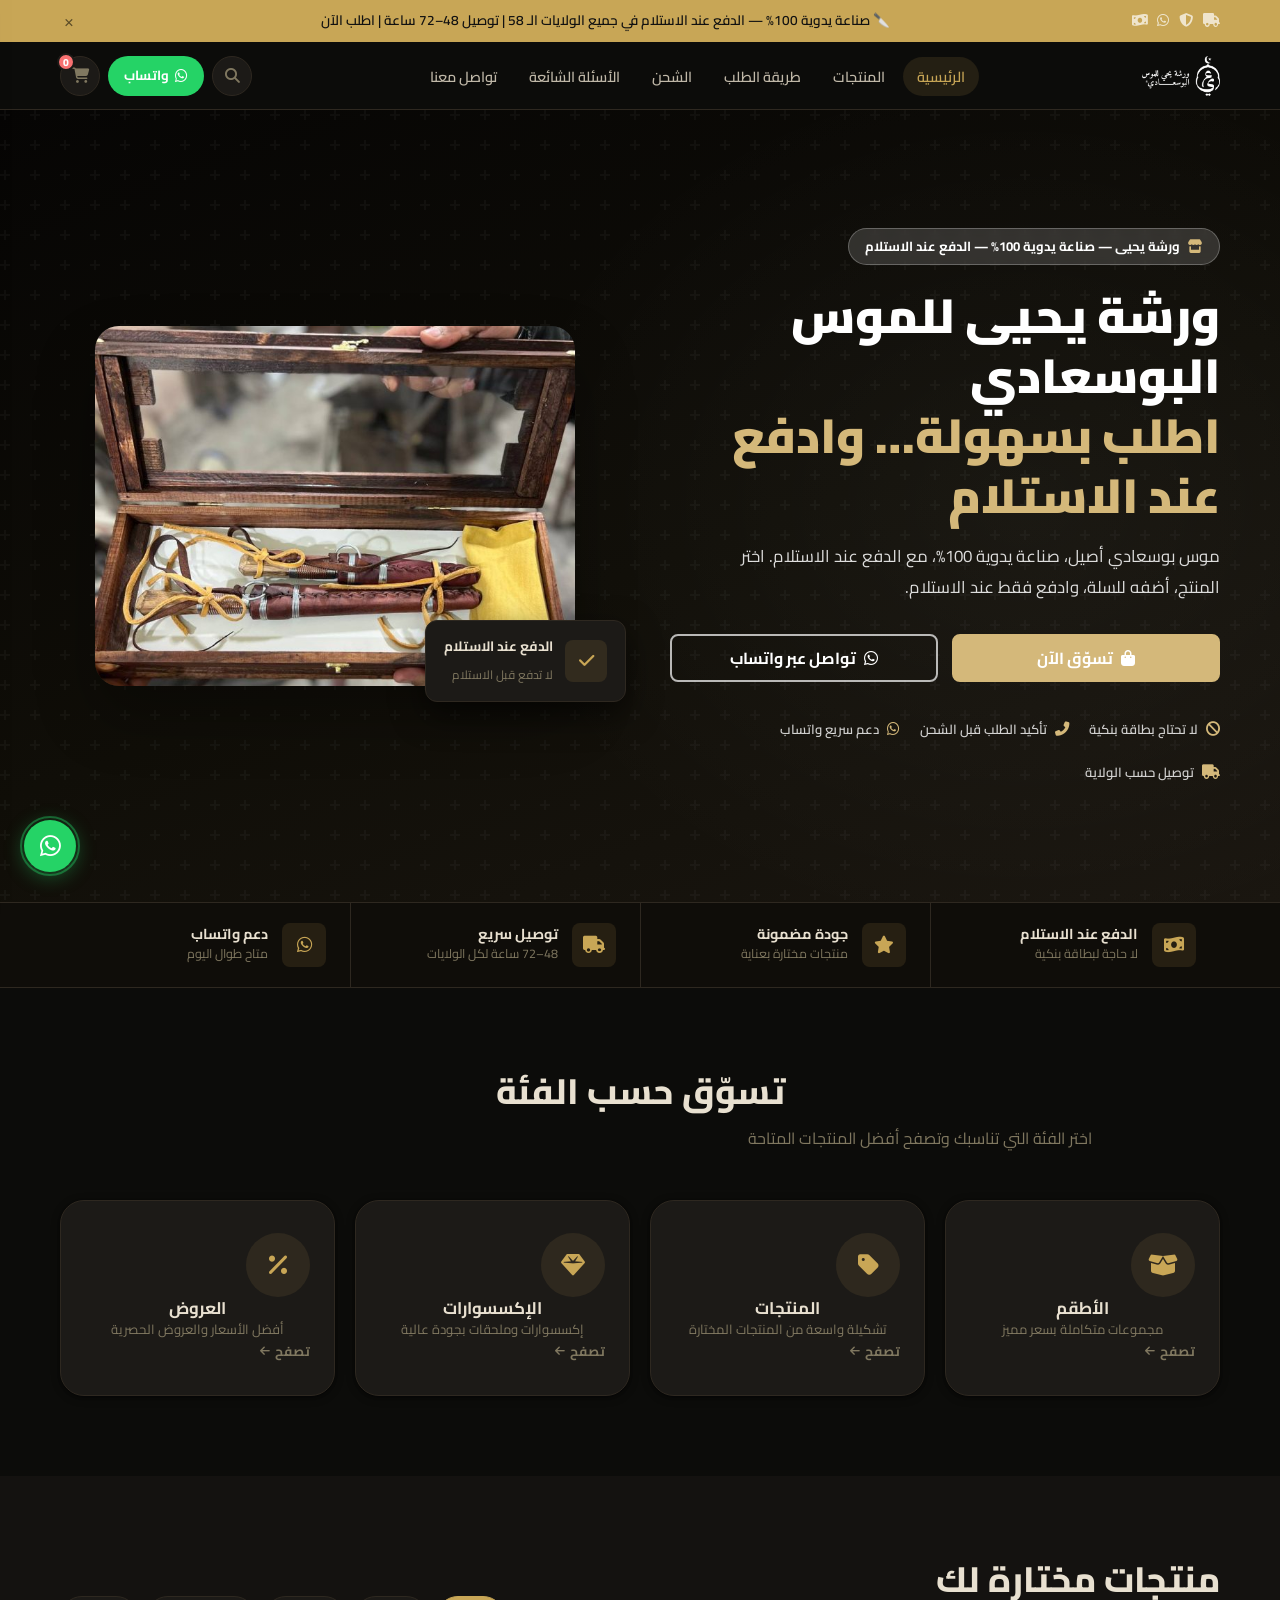
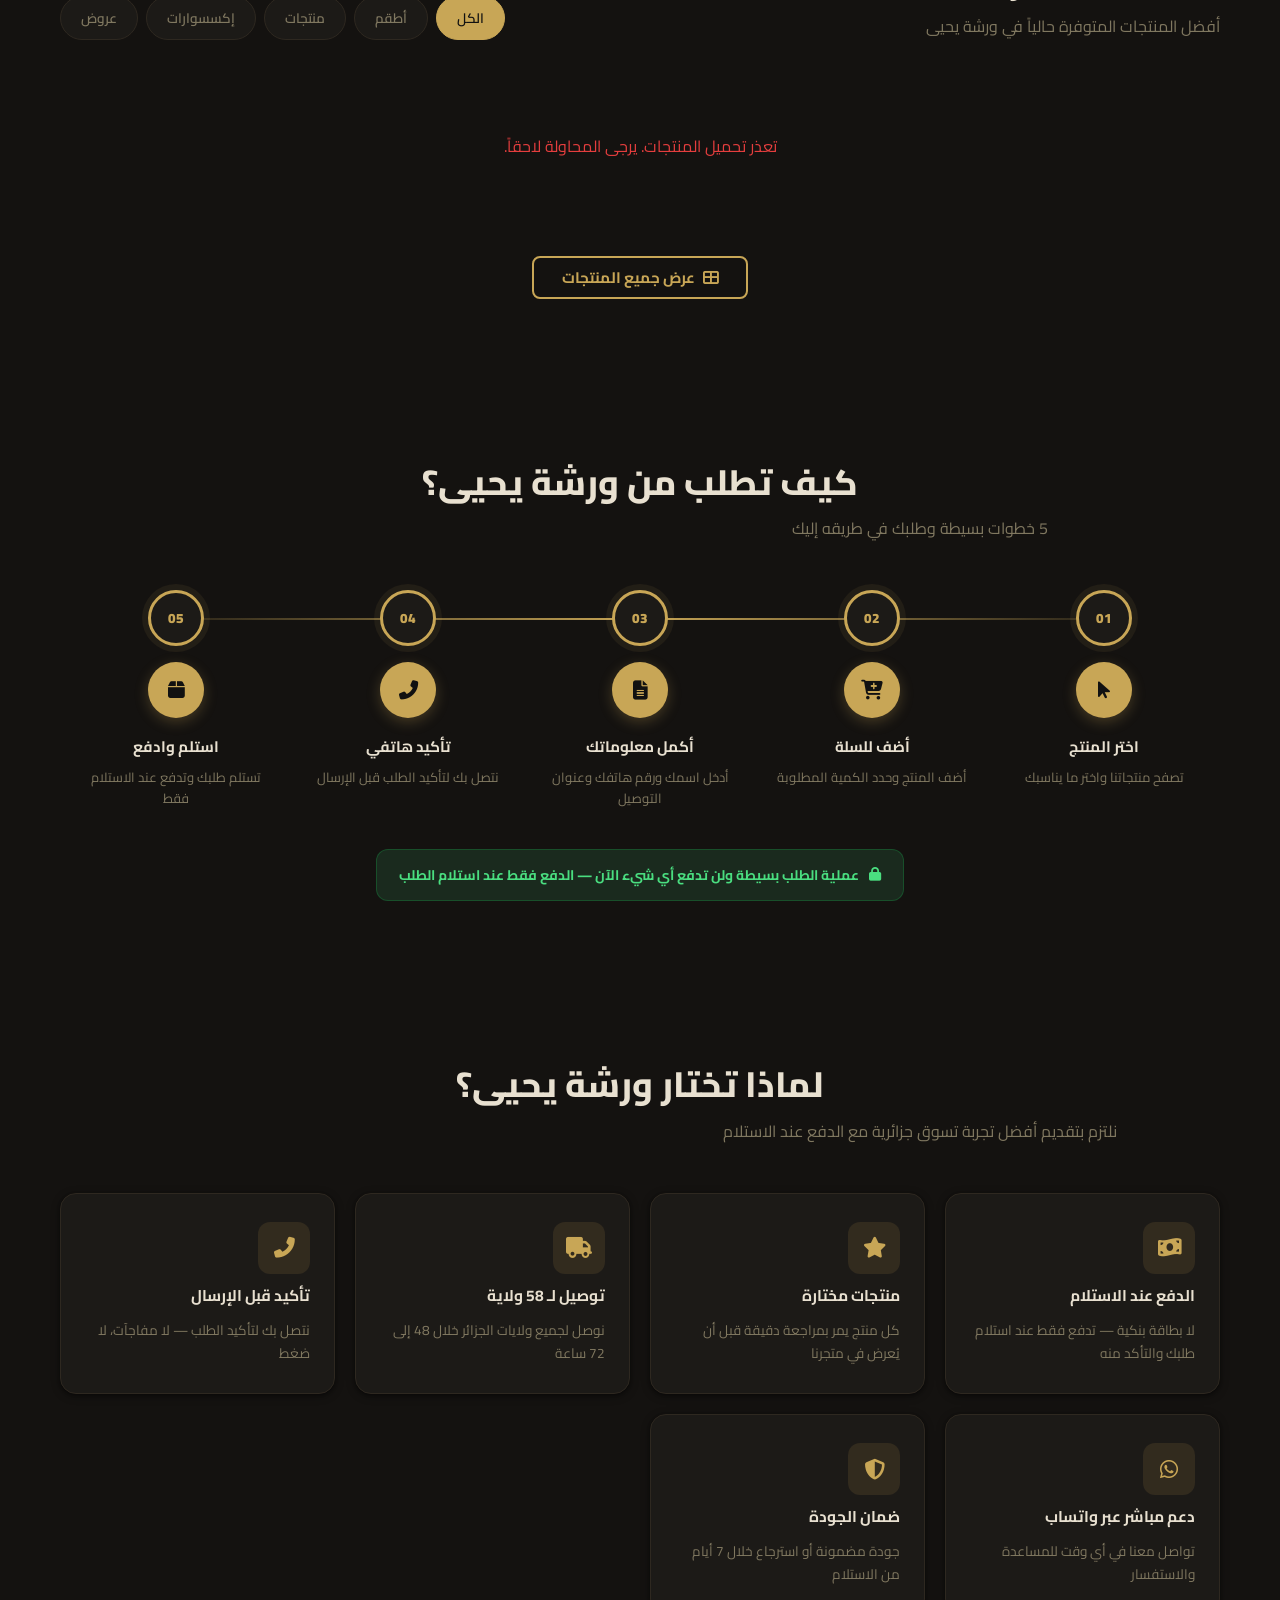
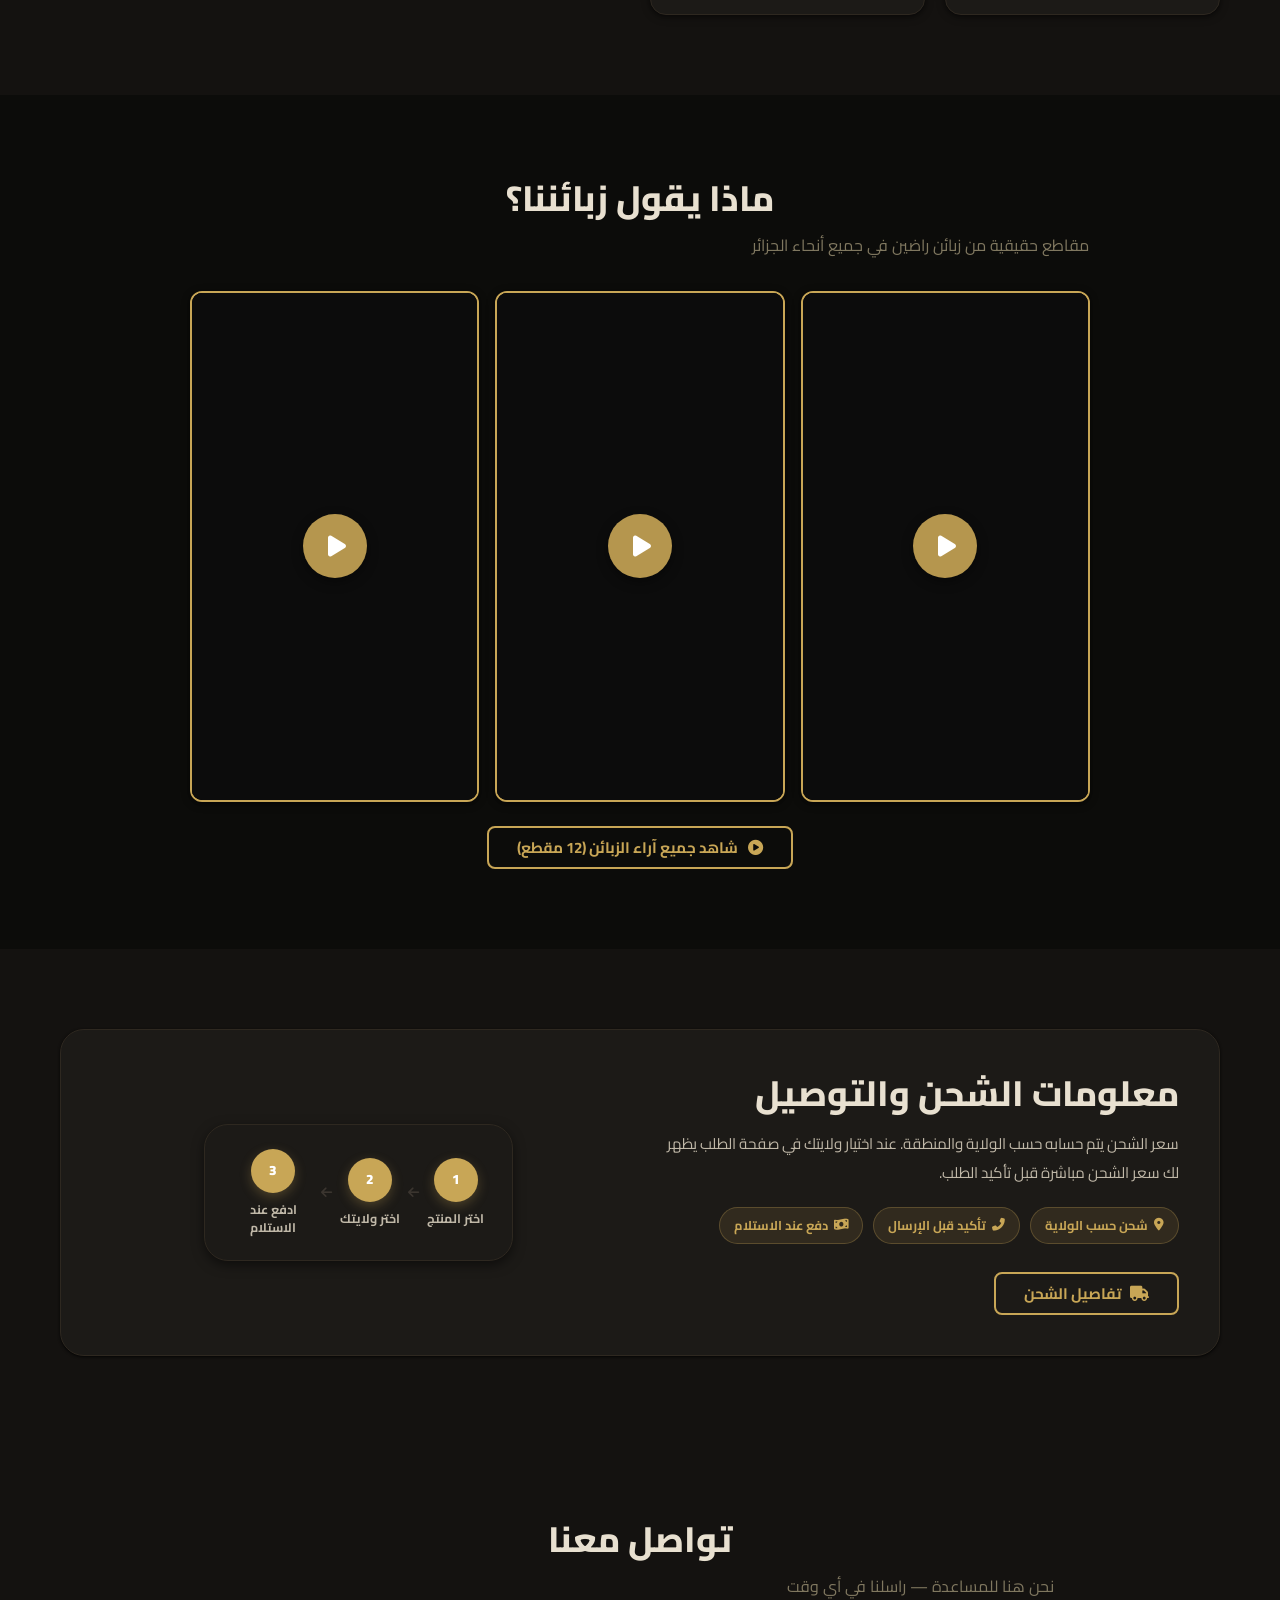
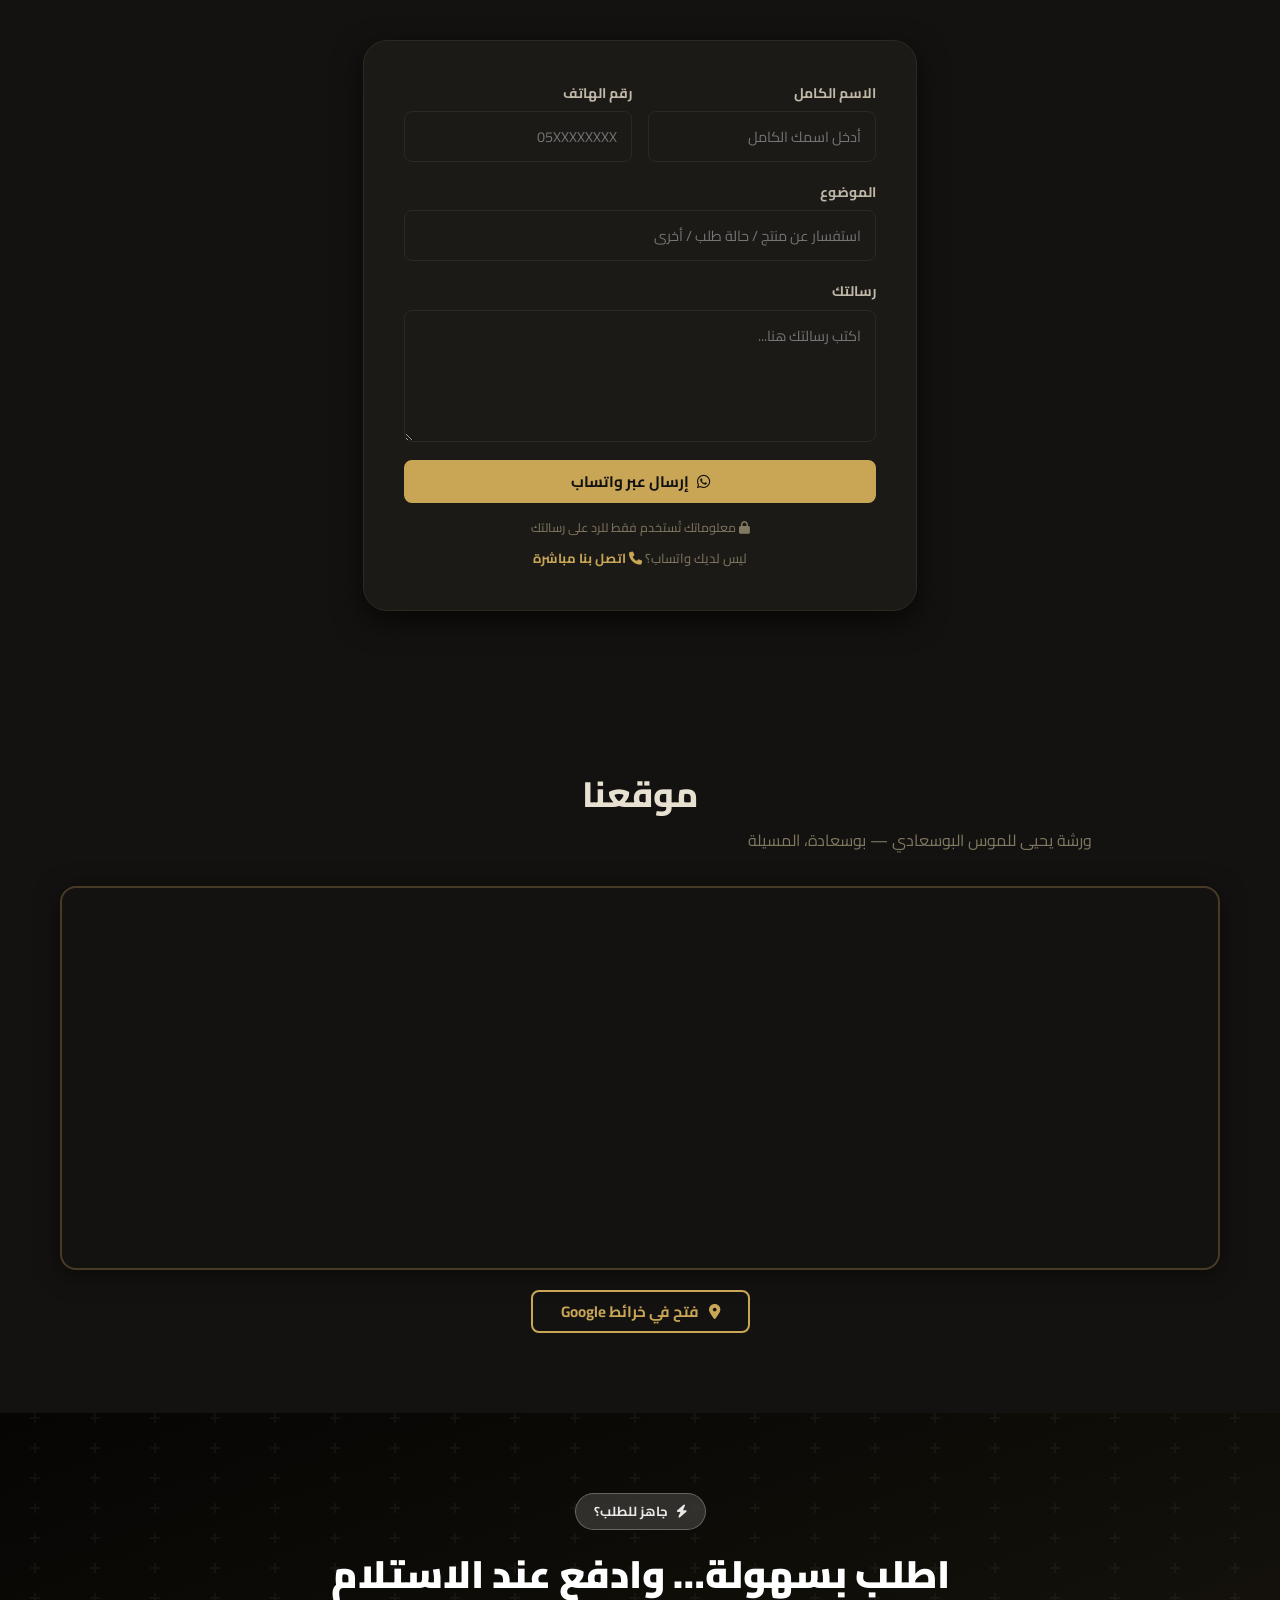
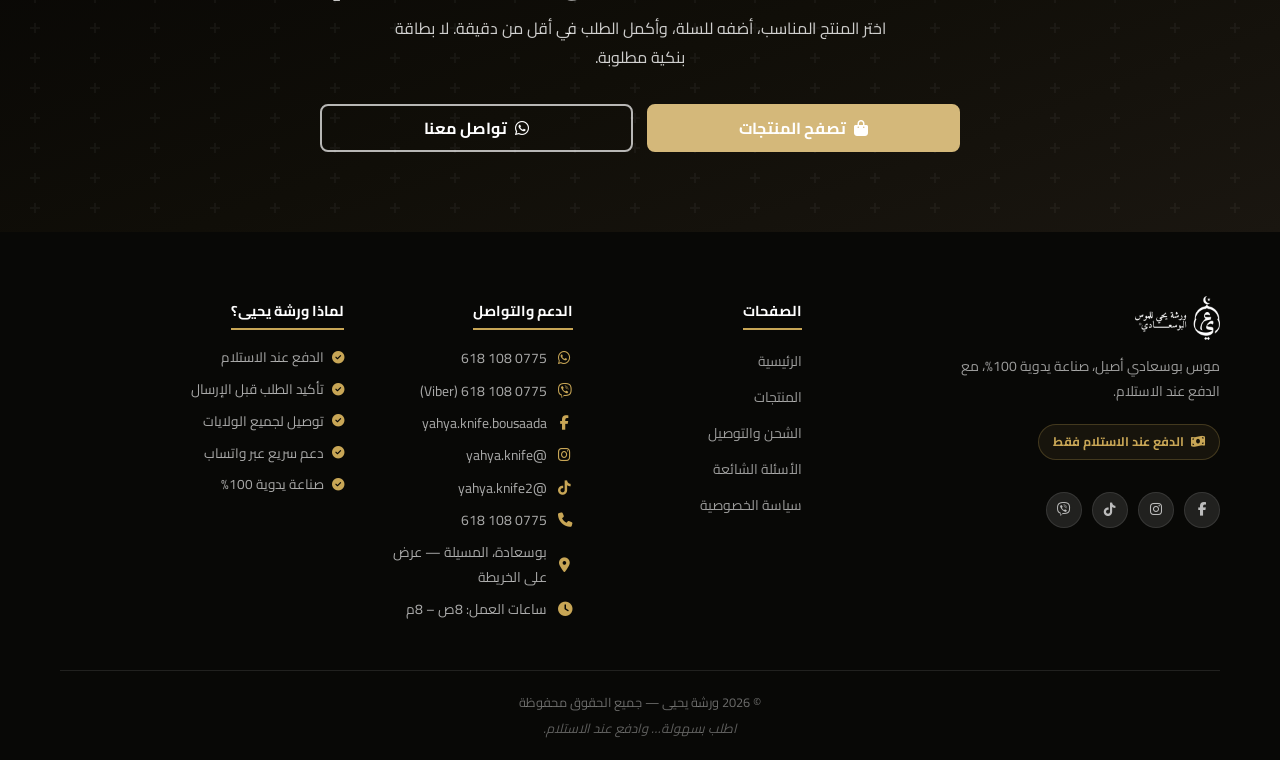
==== commit 2b86dc57: "feat: contact form posts ticket to admin dashboard alongside WhatsApp - ui.js: contact form silently" ====
--- a/index.html
+++ b/index.html
@@ -2,38 +2,106 @@
 <html lang="ar" dir="rtl">
 <head>
     <meta charset="UTF-8">
-    <meta name="viewport" content="width=device-width, initial-scale=1.0">
-
-    <!-- SEO -->
-    <title>ورشة يحيى للموس البوسعادي — صناعة يدوية 100% | الدفع عند الاستلام</title>
-    <meta name="description" content="موس بوسعادي أصيل، صناعة يدوية 100%، مع الدفع عند الاستلام. توصيل لجميع ولايات الجزائر الـ 58.">
-    <meta name="keywords"    content="ورشة يحيى, موس بوسعادي, الدفع عند الاستلام, صناعة يدوية جزائرية, COD Algeria, موس بوسعادي أصيل">
-    <meta name="author"      content="ورشة يحيى">
-    <meta name="robots"      content="index, follow">
-    <link rel="canonical"    href="https://yahyastore.dz/">
-
-    <!-- Open Graph -->
-    <meta property="og:type"        content="website">
-    <meta property="og:url"         content="https://yahyastore.dz/">
-    <meta property="og:title"       content="ورشة يحيى للموس البوسعادي — صناعة يدوية 100% | الدفع عند الاستلام">
-    <meta property="og:description" content="منتجات مختارة بعناية، طلب سريع، ودفع عند الاستلام. توصيل لجميع ولايات الجزائر.">
-    <meta property="og:image"       content="https://yahyastore.dz/images/og-cover.jpg">
-    <meta property="og:locale"      content="ar_DZ">
-    <meta property="og:site_name"   content="ورشة يحيى">
-
-    <!-- Twitter Card -->
+    <meta name="viewport" content="width=device-width, initial-scale=1.0, viewport-fit=cover">
+    <meta http-equiv="X-UA-Compatible" content="IE=edge">
+
+    <!-- ═══ Primary SEO ═══════════════════════════════════════════ -->
+    <title>ورشة يحيى | موس بوسعادي أصيل — صناعة يدوية 100% | الدفع عند الاستلام</title>
+    <meta name="description" content="اشترِ موس بوسعادي أصيل بصناعة يدوية 100% من ورشة يحيى. الدفع عند الاستلام، توصيل 48-72 ساعة لجميع ولايات الجزائر الـ 58. أطقم وموس فردي وإكسسوارات بجودة مضمونة.">
+    <meta name="keywords" content="موس بوسعادي, ورشة يحيى, موس يدوي جزائري, شراء موس أونلاين الجزائر, موس بوسعادي أصيل, موس حلاقة تقليدي, الدفع عند الاستلام جزائر, COD Algeria, أطقم موس, موس فردي بوسعادي">
+    <meta name="author"  content="ورشة يحيى">
+    <meta name="robots"  content="index, follow, max-snippet:-1, max-image-preview:large, max-video-preview:-1">
+    <meta name="theme-color" content="#c8a656">
+    <meta name="mobile-web-app-capable" content="yes">
+    <meta name="apple-mobile-web-app-capable" content="yes">
+    <meta name="apple-mobile-web-app-status-bar-style" content="black-translucent">
+    <meta name="apple-mobile-web-app-title" content="ورشة يحيى">
+    <link rel="canonical" href="https://yahyastore.dz/">
+
+    <!-- ═══ Open Graph (Facebook / WhatsApp / LinkedIn) ══════════ -->
+    <meta property="og:type"         content="website">
+    <meta property="og:url"          content="https://yahyastore.dz/">
+    <meta property="og:title"        content="ورشة يحيى | موس بوسعادي أصيل — صناعة يدوية 100%">
+    <meta property="og:description"  content="موس بوسعادي أصيل بصناعة يدوية 100%. الدفع عند الاستلام، توصيل سريع لجميع ولايات الجزائر. اطلب الآن!">
+    <meta property="og:image"        content="https://yahyastore.dz/images/og-cover.jpg">
+    <meta property="og:image:alt"    content="موس بوسعادي أصيل — ورشة يحيى">
+    <meta property="og:image:width"  content="1200">
+    <meta property="og:image:height" content="630">
+    <meta property="og:locale"       content="ar_DZ">
+    <meta property="og:site_name"    content="ورشة يحيى">
+
+    <!-- ═══ Twitter / X Card ═════════════════════════════════════ -->
     <meta name="twitter:card"        content="summary_large_image">
-    <meta name="twitter:title"       content="ورشة يحيى — موس بوسعادي أصيل | الدفع عند الاستلام">
-    <meta name="twitter:description" content="منتجات مختارة بعناية — طلب سريع — دفع عند الاستلام — توصيل لجميع الولايات.">
+    <meta name="twitter:site"        content="@yahyastore_dz">
+    <meta name="twitter:title"       content="ورشة يحيى | موس بوسعادي أصيل — صناعة يدوية 100%">
+    <meta name="twitter:description" content="موس بوسعادي أصيل بصناعة يدوية 100%. الدفع عند الاستلام، توصيل سريع لجميع ولايات الجزائر.">
     <meta name="twitter:image"       content="https://yahyastore.dz/images/og-cover.jpg">
-
-    <!-- API config via meta -->
+    <meta name="twitter:image:alt"   content="موس بوسعادي أصيل — ورشة يحيى">
+
+    <!-- ═══ Geo / Business ════════════════════════════════════════ -->
+    <meta name="geo.region"       content="DZ">
+    <meta name="geo.country"      content="Algeria">
+    <meta name="geo.placename"    content="الجزائر">
+    <meta name="ICBM"             content="28.0339, 1.6596">
+    <meta name="language"         content="Arabic">
+    <meta name="rating"           content="General">
+    <meta name="revisit-after"    content="7 days">
+
+    <!-- ═══ Structured Data — Local Business ═════════════════════ -->
+    <script type="application/ld+json">
+    {
+      "@context": "https://schema.org",
+      "@type": "OnlineStore",
+      "name": "ورشة يحيى",
+      "alternateName": "Yahya Store",
+      "url": "https://yahyastore.dz",
+      "logo": "https://yahyastore.dz/images/logo.png",
+      "image": "https://yahyastore.dz/images/og-cover.jpg",
+      "description": "متجر إلكتروني جزائري متخصص في بيع موس بوسعادي الأصيل بصناعة يدوية 100% مع الدفع عند الاستلام.",
+      "telephone": "+213775108618",
+      "priceRange": "$$",
+      "currenciesAccepted": "DZD",
+      "paymentAccepted": "Cash on Delivery",
+      "areaServed": {
+        "@type": "Country",
+        "name": "Algeria"
+      },
+      "address": {
+        "@type": "PostalAddress",
+        "addressCountry": "DZ",
+        "addressLocality": "بوسعادة",
+        "addressRegion": "المسيلة"
+      },
+      "geo": {
+        "@type": "GeoCoordinates",
+        "latitude": 35.2110693,
+        "longitude": 4.1865295
+      },
+      "hasMap": "https://maps.app.goo.gl/ELJRVAZxDuxWPjF5A",
+      "sameAs": [
+        "https://www.facebook.com/yahya.knife.bousaada",
+        "https://www.instagram.com/yahya.knife",
+        "https://www.tiktok.com/@yahya.knife2",
+        "https://maps.app.goo.gl/ELJRVAZxDuxWPjF5A"
+      ],
+      "contactPoint": {
+        "@type": "ContactPoint",
+        "telephone": "+213775108618",
+        "contactType": "customer service",
+        "availableLanguage": "Arabic",
+        "contactOption": "TollFree"
+      }
+    }
+    </script>
+
+    <!-- ═══ API config ════════════════════════════════════════════ -->
     <meta name="api-url" content="/api">
     <meta name="api-key" content="f99c4435c23a220b7789680ff0a65a723059ab082920c6e66e8ef49335b4deee">
 
-    <!-- Favicon -->
-    <link rel="icon" href="images/favicon.svg" type="image/svg+xml">
-    <link rel="icon" href="images/logo.png"    type="image/png">
+    <!-- ═══ Favicon ══════════════════════════════════════════════ -->
+    <link rel="icon"             href="images/favicon.svg" type="image/svg+xml">
+    <link rel="icon"             href="images/logo.png"    type="image/png">
+    <link rel="apple-touch-icon" href="images/logo.png">
 
     <!-- Fonts -->
     <link rel="preconnect" href="https://fonts.googleapis.com">
@@ -42,7 +110,25 @@
     <link rel="stylesheet" href="https://cdnjs.cloudflare.com/ajax/libs/font-awesome/6.5.0/css/all.min.css">
 
     <!-- Styles -->
-    <link rel="stylesheet" href="css/style.css">
+    <link rel="stylesheet" href="css/style.css?v=3">
+
+    <!-- Meta Pixel Code -->
+    <script>
+    !function(f,b,e,v,n,t,s)
+    {if(f.fbq)return;n=f.fbq=function(){n.callMethod?
+    n.callMethod.apply(n,arguments):n.queue.push(arguments)};
+    if(!f._fbq)f._fbq=n;n.push=n;n.loaded=!0;n.version='2.0';
+    n.queue=[];t=b.createElement(e);t.async=!0;
+    t.src=v;s=b.getElementsByTagName(e)[0];
+    s.parentNode.insertBefore(t,s)}(window, document,'script',
+    'https://connect.facebook.net/en_US/fbevents.js');
+    fbq('init', '761582631747134');
+    fbq('track', 'PageView');
+    </script>
+    <noscript><img height="1" width="1" style="display:none"
+    src="https://www.facebook.com/tr?id=761582631747134&ev=PageView&noscript=1"
+    /></noscript>
+    <!-- End Meta Pixel Code -->
 </head>
 <body>
 
@@ -126,9 +212,10 @@
                         الدفع عند الاستلام فقط
                     </div>
                     <div class="social-links">
-                        <a href="#" aria-label="Facebook"  id="footerFb"><i class="fab fa-facebook-f"></i></a>
-                        <a href="#" aria-label="Instagram" id="footerIg"><i class="fab fa-instagram"></i></a>
-                        <a href="#" aria-label="TikTok"    id="footerTk"><i class="fab fa-tiktok"></i></a>
+                        <a href="https://www.facebook.com/yahya.knife.bousaada" target="_blank" rel="noopener" aria-label="Facebook"  id="footerFb"><i class="fab fa-facebook-f"></i></a>
+                        <a href="https://www.instagram.com/yahya.knife"          target="_blank" rel="noopener" aria-label="Instagram" id="footerIg"><i class="fab fa-instagram"></i></a>
+                        <a href="https://www.tiktok.com/@yahya.knife2"           target="_blank" rel="noopener" aria-label="TikTok"    id="footerTk"><i class="fab fa-tiktok"></i></a>
+                        <a href="viber://chat?number=213775108618"                               rel="noopener" aria-label="Viber"     id="footerVb"><i class="fab fa-viber"></i></a>
                     </div>
                 </div>
 
@@ -150,11 +237,31 @@
                     <ul class="footer-contact-list">
                         <li>
                             <i class="fab fa-whatsapp"></i>
-                            <a href="#" id="footerWa" target="_blank">تواصل عبر واتساب</a>
+                            <a href="https://wa.me/213775108618" id="footerWa" target="_blank" rel="noopener">0775 108 618</a>
+                        </li>
+                        <li>
+                            <i class="fab fa-viber"></i>
+                            <a href="viber://chat?number=213775108618" rel="noopener">0775 108 618 (Viber)</a>
+                        </li>
+                        <li>
+                            <i class="fab fa-facebook-f"></i>
+                            <a href="https://www.facebook.com/yahya.knife.bousaada" target="_blank" rel="noopener">yahya.knife.bousaada</a>
+                        </li>
+                        <li>
+                            <i class="fab fa-instagram"></i>
+                            <a href="https://www.instagram.com/yahya.knife" target="_blank" rel="noopener">@yahya.knife</a>
+                        </li>
+                        <li>
+                            <i class="fab fa-tiktok"></i>
+                            <a href="https://www.tiktok.com/@yahya.knife2" target="_blank" rel="noopener">@yahya.knife2</a>
                         </li>
                         <li>
                             <i class="fas fa-phone"></i>
-                            <a href="#" id="footerPhone">اتصل بنا</a>
+                            <a href="tel:+213775108618" id="footerPhone">0775 108 618</a>
+                        </li>
+                        <li>
+                            <i class="fas fa-map-marker-alt"></i>
+                            <a href="https://maps.app.goo.gl/ELJRVAZxDuxWPjF5A" target="_blank" rel="noopener">بوسعادة، المسيلة — عرض على الخريطة</a>
                         </li>
                         <li>
                             <i class="fas fa-clock"></i>
@@ -186,6 +293,17 @@
 
     <!-- Scripts (order matters) -->
     <script src="js/brand-config.js"></script>
+
+    <!-- FBQ helper — safe wrapper around fbq() for SPA event tracking -->
+    <script>
+    window.FBQ = function(event, params, eventID) {
+        try {
+            var opts = eventID ? { eventID: eventID } : undefined;
+            fbq('track', event, params || {}, opts);
+        } catch(e) {}
+    };
+    </script>
+
     <script src="js/config.js"></script>
     <script src="js/cart.js"></script>
     <script src="js/api.js"></script>
--- a/css/style.css
+++ b/css/style.css
@@ -397,6 +397,25 @@
 
 .cart-btn { background:var(--primary); border-color:var(--primary); color:#fff; }
 .cart-btn:hover { background:var(--primary-dark); border-color:var(--primary-dark); color:#fff; }
+
+.nav-whatsapp-btn {
+    display: flex;
+    align-items: center;
+    gap: 6px;
+    background: #25D366;
+    color: #fff;
+    font-size: .85rem;
+    font-weight: 700;
+    padding: 8px 16px;
+    border-radius: var(--r-full);
+    transition: all var(--tr);
+    white-space: nowrap;
+}
+.nav-whatsapp-btn:hover {
+    background: #1ebe5d;
+    color: #fff;
+    transform: translateY(-1px);
+}
 
 .cart-count {
     position: absolute;
@@ -489,6 +508,8 @@
     .nav-links li:last-child a { border-bottom: none; }
     .hamburger { display: flex; }
     .search-btn { display: none; }
+    .nav-whatsapp-btn span { display: none; }
+    .nav-whatsapp-btn { padding: 0; width: 40px; height: 40px; justify-content: center; }
 }
 
 /* ── 9. Hero ──────────────────────────────────────────────────── */
@@ -1390,7 +1411,96 @@
     .google-reviews-desc  { display: none; }
 }
 
-/* ── 19c. Google Review Cards ────────────────────────────────── */
+/* ── 19c. Review Videos ──────────────────────────────────────── */
+.review-video-grid {
+    display: grid;
+    grid-template-columns: repeat(3, 1fr);
+    gap: 20px;
+}
+.review-video-card {
+    border-radius: 14px;
+    overflow: hidden;
+    background: #1a1508;
+    border: 3px solid #c8a656;
+    box-shadow: 0 0 0 1px rgba(200,166,86,.3), 0 0 18px rgba(200,166,86,.25), 0 4px 24px rgba(0,0,0,.7);
+    transition: border-color .2s, box-shadow .2s, transform .2s;
+}
+.review-video-card:hover {
+    border-color: #f0c84a;
+    box-shadow: 0 0 0 1px rgba(200,166,86,.5), 0 0 28px rgba(200,166,86,.4), 0 8px 32px rgba(0,0,0,.6);
+    transform: translateY(-3px);
+}
+.review-video-wrap {
+    cursor: pointer;
+}
+.review-video-thumb {
+    width: 100%;
+    aspect-ratio: 9 / 16;
+    background: linear-gradient(160deg, #201a0a 0%, #0f0d06 100%);
+    display: flex;
+    align-items: center;
+    justify-content: center;
+    transition: background .2s;
+}
+.review-video-wrap:hover .review-video-thumb {
+    background: linear-gradient(160deg, #2e250d 0%, #181408 100%);
+}
+.review-video {
+    width: 100%;
+    display: block;
+    aspect-ratio: 9 / 16;
+    object-fit: cover;
+    background: #000;
+}
+.vpo-btn {
+    width: 80px;
+    height: 80px;
+    background: #d4af37;
+    border-radius: 50%;
+    display: flex;
+    align-items: center;
+    justify-content: center;
+    font-size: 1.8rem;
+    color: #111;
+    font-weight: 900;
+    box-shadow: 0 4px 32px rgba(212,175,55,.6), 0 0 0 8px rgba(212,175,55,.2), 0 0 0 16px rgba(212,175,55,.07);
+    transition: transform .15s, box-shadow .15s;
+    padding-left: 5px;
+}
+.review-video-wrap:hover .vpo-btn {
+    transform: scale(1.1);
+    box-shadow: 0 6px 32px rgba(200,166,86,.7), 0 0 0 10px rgba(200,166,86,.2);
+}
+.review-video-caption {
+    padding: 10px 14px;
+    font-size: .82rem;
+    color: var(--text-muted);
+    text-align: center;
+    font-weight: 600;
+    display: flex;
+    align-items: center;
+    justify-content: center;
+    gap: 6px;
+}
+.review-video-empty {
+    text-align: center;
+    padding: 48px 0;
+    color: var(--text-muted);
+    font-size: .9rem;
+    display: flex;
+    flex-direction: column;
+    align-items: center;
+    gap: 12px;
+}
+.review-video-empty i { font-size: 2rem; opacity: .3; }
+@media (max-width: 900px) {
+    .review-video-grid { grid-template-columns: repeat(2, 1fr); gap: 14px; }
+}
+@media (max-width: 560px) {
+    .review-video-grid { grid-template-columns: 1fr; }
+}
+
+/* ── 19d. Google Review Cards (legacy) ───────────────────────── */
 .google-rating-bar {
     display: flex;
     align-items: center;
@@ -1594,6 +1704,199 @@
 .customize-content { text-align:center; }
 .customize-content h2 { color:#fff; font-size:1.9rem; margin-bottom:12px; }
 .customize-content p  { color:rgba(255,255,255,.8); font-size:1rem; max-width:580px;margin:0 auto 28px; line-height:1.9; }
+
+/* ── Gallery Slider ───────────────────────────────────────────── */
+.gallery {
+    padding: var(--section-py) 0;
+    overflow: hidden;
+}
+.gallery-slider {
+    position: relative;
+    width: 100%;
+    border-radius: var(--r-xl);
+    background: var(--bg-card);
+    padding: 10px;
+    box-shadow: var(--sh-lg);
+    border: 1px solid var(--border);
+    direction: rtl; 
+}
+.gallery-track {
+    display: flex;
+    transition: transform 0.5s cubic-bezier(0.25, 1, 0.5, 1);
+    will-change: transform;
+}
+.gallery-slide {
+    flex: 0 0 calc(100% / 4);
+    padding: 0 10px;
+    box-sizing: border-box;
+}
+.gallery-slide img {
+    width: 100%;
+    aspect-ratio: 1;
+    object-fit: cover;
+    border-radius: var(--r-md);
+    cursor: zoom-in;
+    transition: transform var(--tr), box-shadow var(--tr);
+}
+.gallery-slide img:hover {
+    transform: scale(1.03);
+    box-shadow: var(--sh-md);
+}
+
+.gallery-nav {
+    position: absolute;
+    top: calc(50% - 24px); /* Subtract half the arrow height */
+    width: 48px;
+    height: 48px;
+    border-radius: 50%;
+    background: var(--bg-white);
+    border: 1px solid var(--border);
+    color: var(--text);
+    display: flex;
+    align-items: center;
+    justify-content: center;
+    font-size: 1.2rem;
+    cursor: pointer;
+    z-index: 10;
+    box-shadow: var(--sh-md);
+    transition: all var(--tr);
+}
+.gallery-nav:hover {
+    background: var(--primary);
+    color: #fff;
+    border-color: var(--primary);
+}
+.gallery-nav.prev { right: -12px; } 
+.gallery-nav.next { left: -12px; }  
+
+.gallery-dots {
+    display: flex;
+    justify-content: center;
+    gap: 8px;
+    margin-top: 24px;
+}
+.gallery-dot {
+    width: 10px;
+    height: 10px;
+    border-radius: 50%;
+    background: var(--border-dark);
+    border: none;
+    cursor: pointer;
+    transition: all var(--tr);
+    padding: 0;
+}
+.gallery-dot.active {
+    background: var(--primary);
+    transform: scale(1.3);
+}
+
+@media (max-width: 1024px) {
+    .gallery-slide { flex: 0 0 calc(100% / 3); }
+}
+@media (max-width: 768px) {
+    .gallery-slide { flex: 0 0 calc(100% / 2); }
+    .gallery-nav { width: 40px; height: 40px; font-size: 1rem; top: calc(50% - 20px); }
+}
+@media (max-width: 480px) {
+    .gallery-slide { flex: 0 0 calc(100% / 1.4); } 
+    .gallery-nav { display: none; } 
+}
+/* ── Review Videos ────────────────────────────────────────────── */
+.review-video-grid {
+    display: grid;
+    grid-template-columns: repeat(auto-fill, minmax(280px, 1fr));
+    gap: 24px;
+    margin-top: 24px;
+}
+.review-video-card {
+    background: var(--bg-card);
+    border: 2px solid var(--gold); /* Gold border for each video as requested */
+    border-radius: var(--r-md);
+    overflow: hidden;
+    position: relative;
+    box-shadow: var(--sh-card);
+    transition: all var(--tr);
+}
+.review-video-card:hover {
+    box-shadow: var(--sh-md);
+    transform: translateY(-2px);
+    border-color: var(--primary-light);
+}
+.review-video-wrap {
+    position: relative;
+    width: 100%;
+    aspect-ratio: 9/16;
+    background: #000;
+    cursor: pointer;
+    overflow: hidden;
+}
+.review-video-thumb {
+    position: absolute;
+    inset: 0;
+    background: #111;
+    display: flex;
+    align-items: center;
+    justify-content: center;
+}
+.review-video-thumb::after {
+    content: '';
+    position: absolute;
+    inset: 0;
+    background: rgba(0,0,0,0.3);
+}
+.vpo-btn {
+    position: relative;
+    z-index: 2;
+    width: 64px;
+    height: 64px;
+    border-radius: 50%;
+    background: rgba(200,166,86,0.9);
+    color: #fff;
+    display: flex;
+    align-items: center;
+    justify-content: center;
+    font-size: 1.5rem;
+    padding-left: 4px; /* Optically center play icon */
+    box-shadow: 0 4px 12px rgba(0,0,0,0.4);
+    transition: all var(--tr);
+}
+.review-video-wrap:hover .vpo-btn {
+    transform: scale(1.1);
+    background: var(--primary);
+}
+.review-video-caption {
+    padding: 14px 16px;
+    font-size: .9rem;
+    font-weight: 600;
+    color: var(--text);
+    display: flex;
+    align-items: center;
+    gap: 8px;
+    border-top: 1px solid var(--border);
+}
+.review-video-caption i {
+    color: var(--primary);
+}
+.review-video {
+    width: 100%;
+    height: 100%;
+    object-fit: cover;
+    display: block;
+}
+.review-video-empty {
+    text-align: center;
+    padding: 60px 20px;
+    background: var(--bg-card);
+    border: 1px dashed var(--border);
+    border-radius: var(--r-md);
+    color: var(--text-muted);
+}
+.review-video-empty i {
+    font-size: 2.5rem;
+    margin-bottom: 12px;
+    display: block;
+    color: var(--border-dark);
+}
 
 /* ── 23. Contact Form ─────────────────────────────────────────── */
 .contact { padding:var(--section-py) 0; background:var(--bg-alt); }
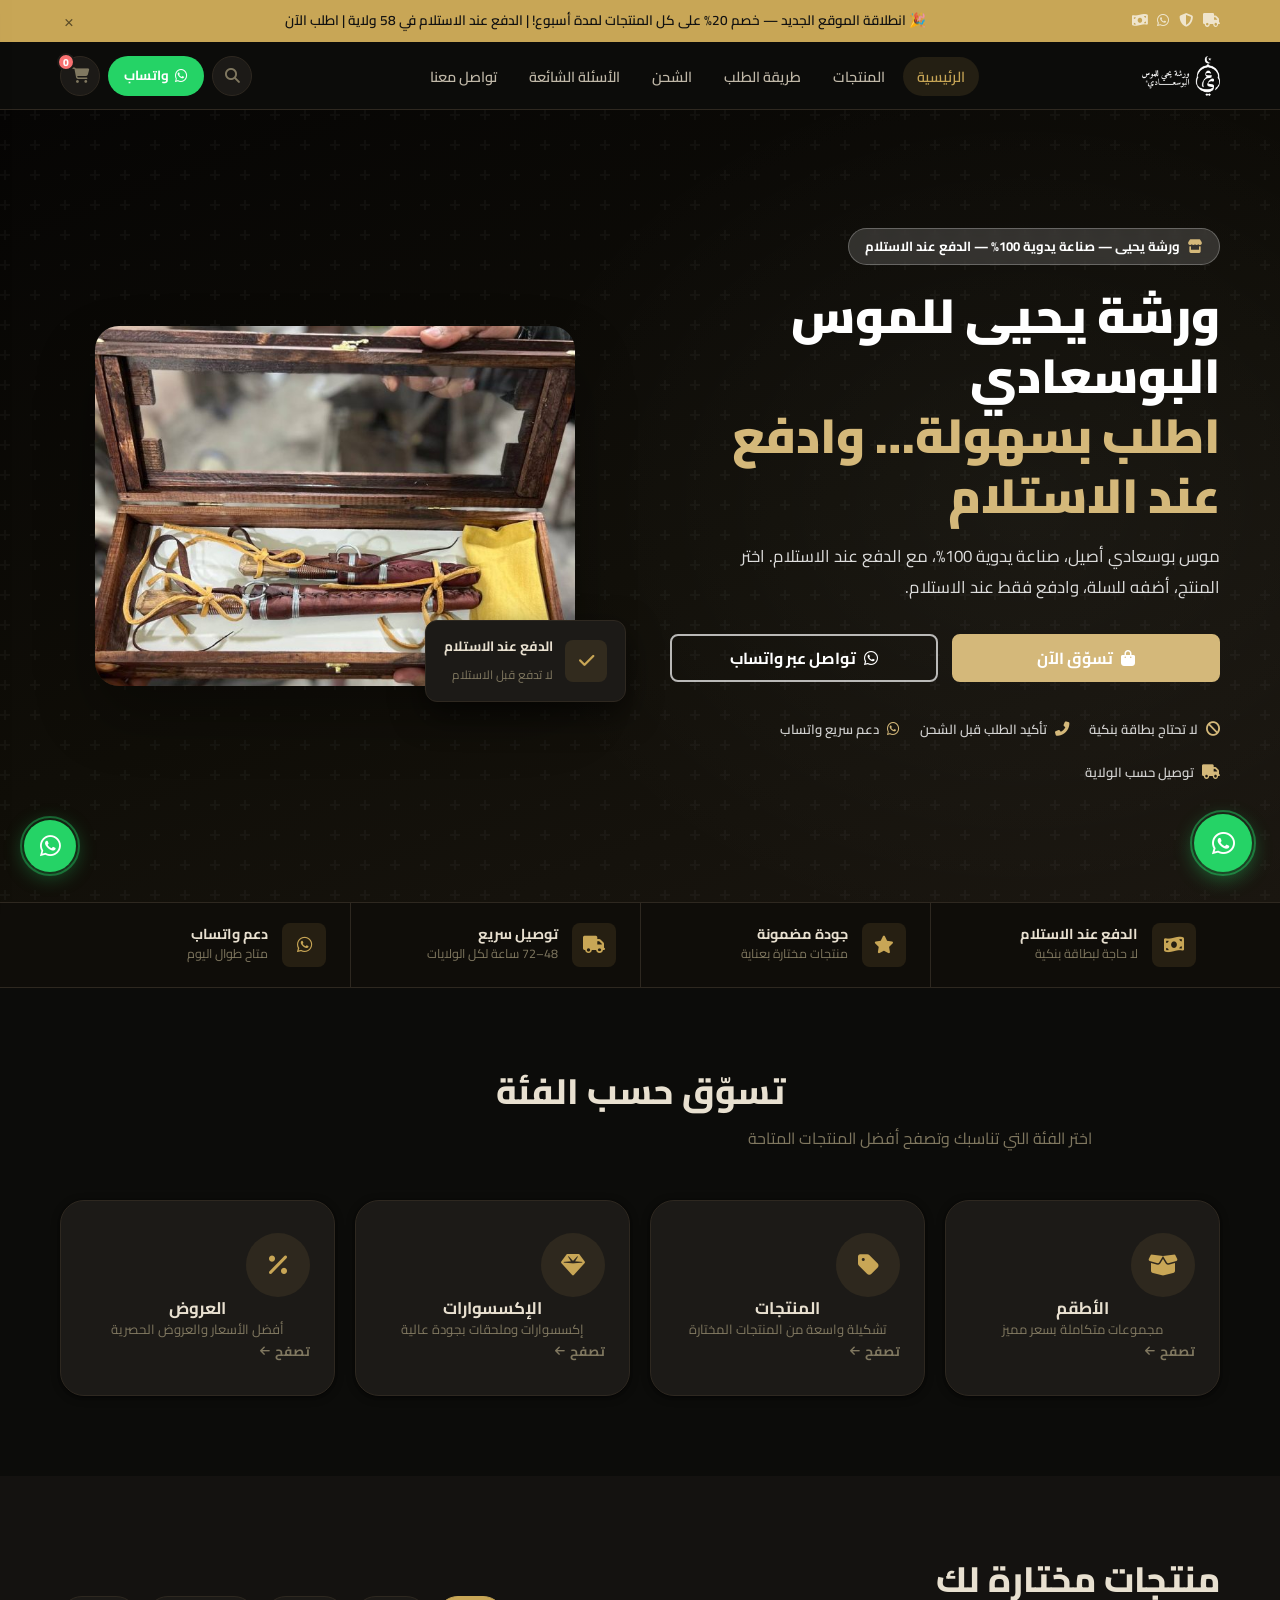
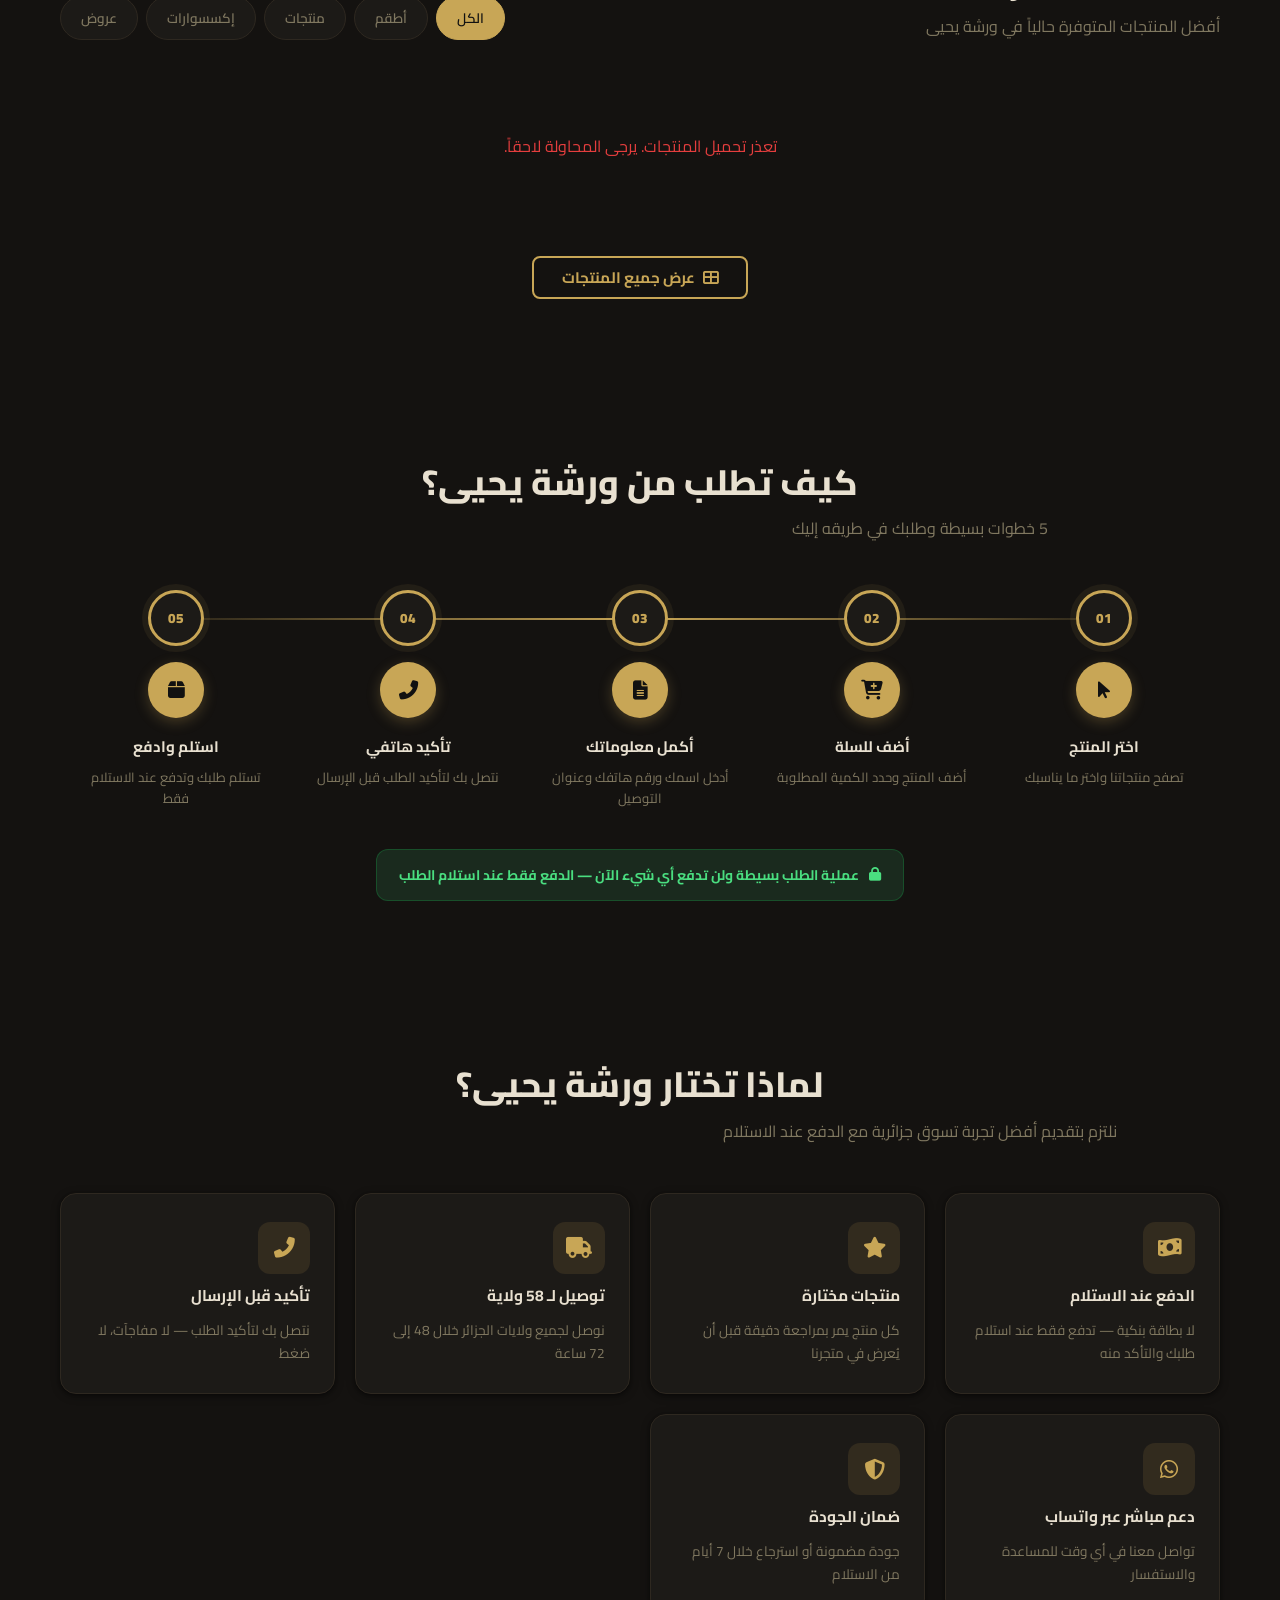
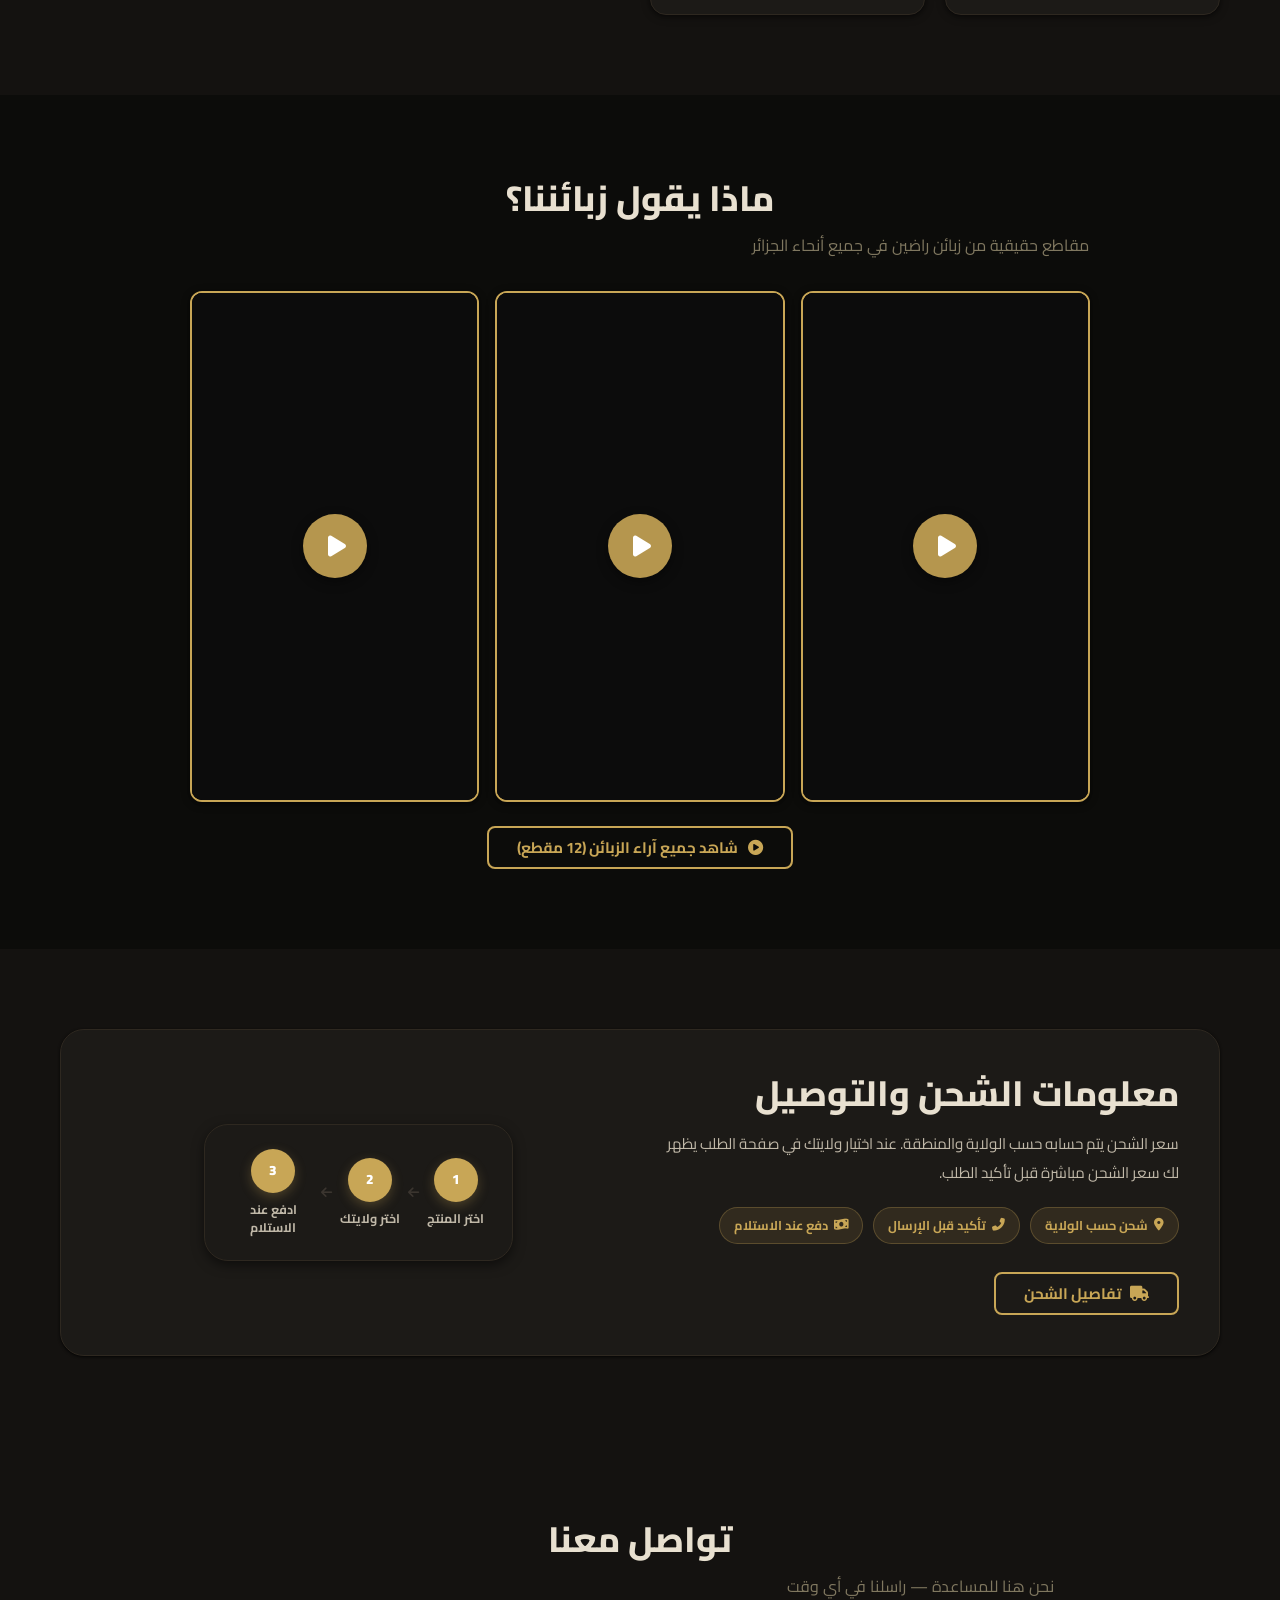
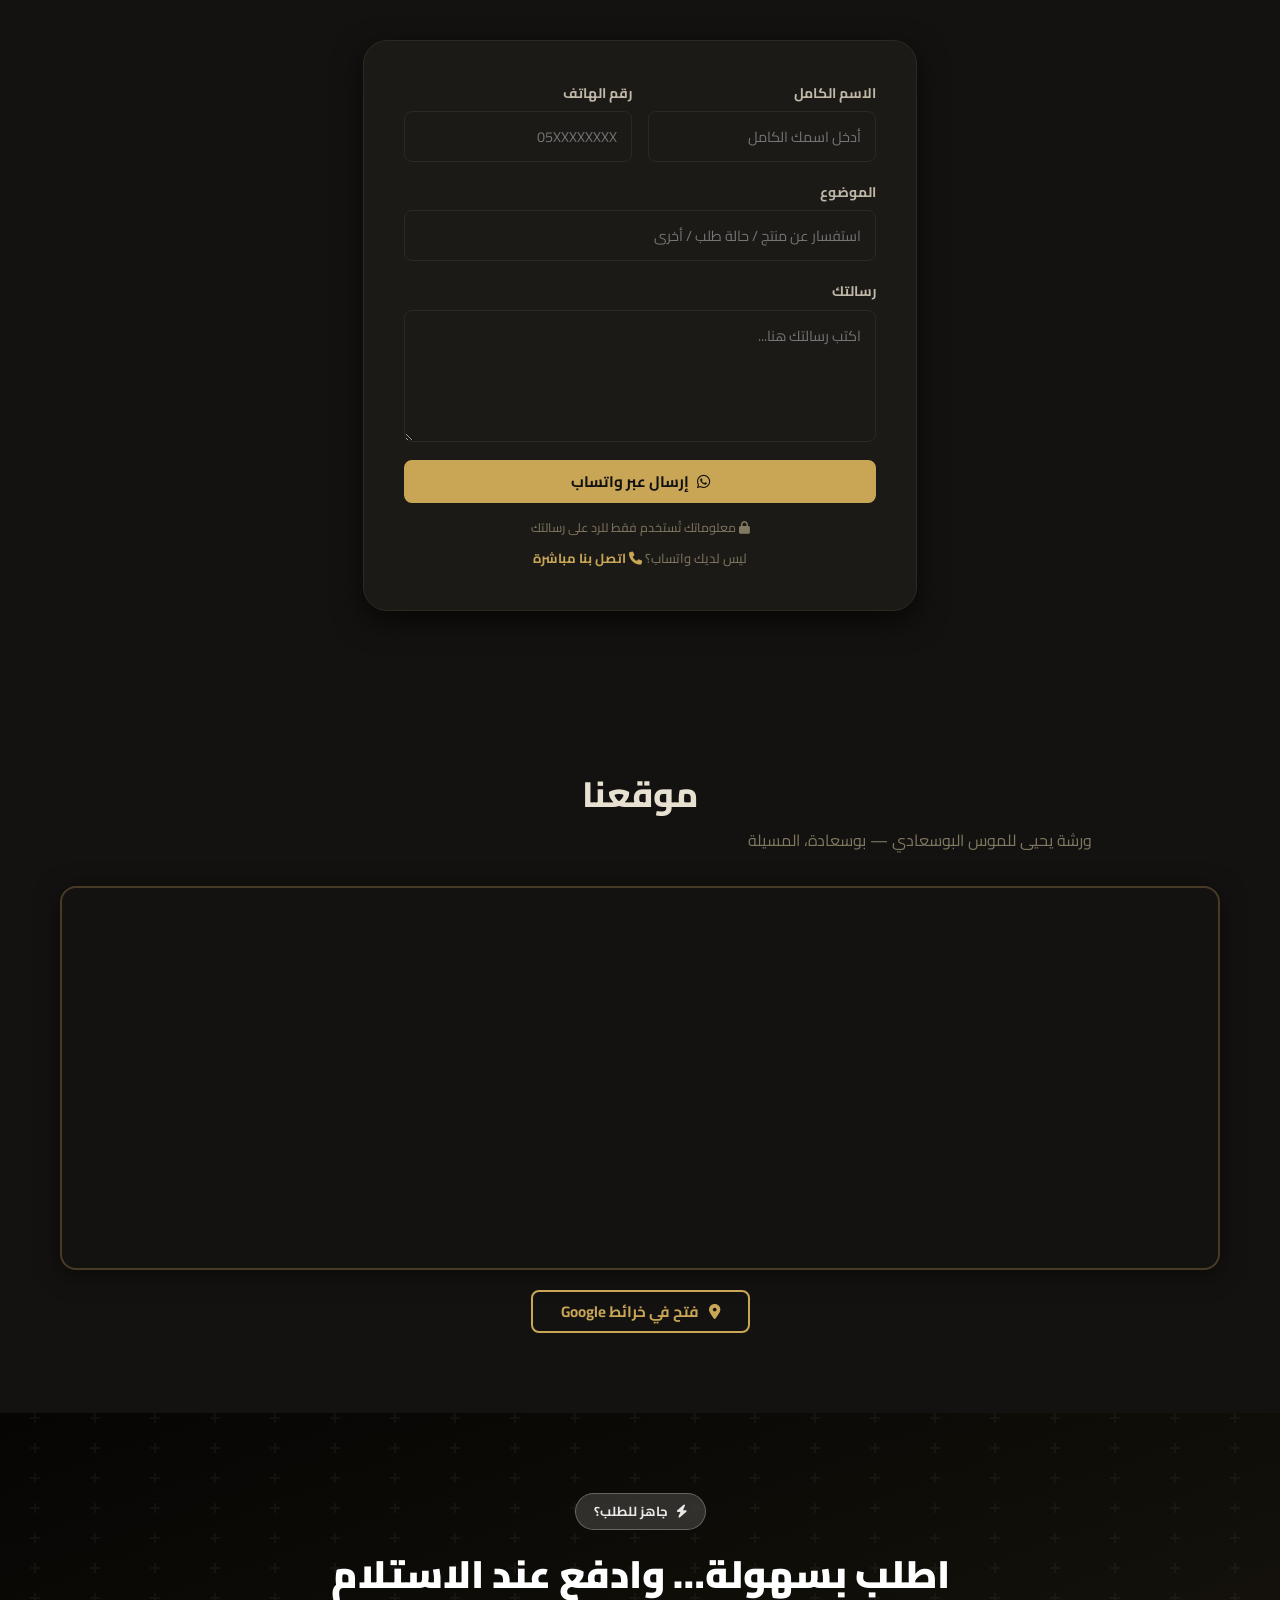
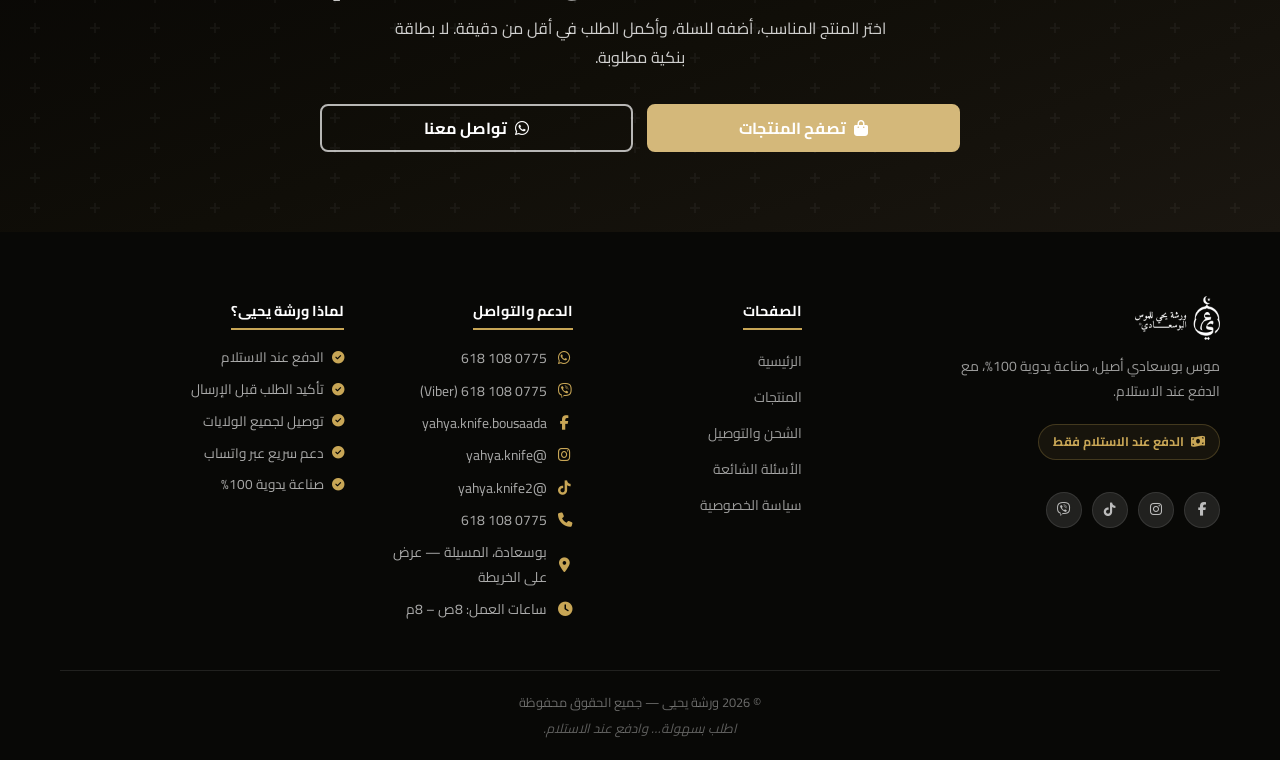
==== commit 80fc0f1a: "feat: floating WhatsApp chat button + fix API URL meta tag - Add fixed wa-float-btn (bottom-right, 5" ====
--- a/index.html
+++ b/index.html
@@ -305,6 +305,7 @@
     </script>
 
     <script src="js/config.js"></script>
+    <script src="js/analytics.js"></script>
     <script src="js/cart.js"></script>
     <script src="js/api.js"></script>
     <script src="js/whatsapp.js"></script>
@@ -338,7 +339,15 @@
         if (el('footerDesc')  && B.tagline)   el('footerDesc').textContent  = B.tagline;
         if (el('footerWhyUs') && name)        el('footerWhyUs').textContent = 'لماذا ' + name + '؟';
         if (el('footerCopy'))                 el('footerCopy').innerHTML    = '&copy; ' + new Date().getFullYear() + ' ' + name + ' — جميع الحقوق محفوظة';
+        if (el('waFloatBtn'))                 el('waFloatBtn').href         = waUrl;
     })();
     </script>
+
+    <!-- Floating WhatsApp chat button -->
+    <a id="waFloatBtn" href="#" target="_blank" rel="noopener noreferrer"
+       class="wa-float-btn" aria-label="تواصل معنا على واتساب">
+        <i class="fab fa-whatsapp"></i>
+        <span class="wa-float-tooltip">تواصل معنا</span>
+    </a>
 </body>
 </html>
--- a/css/style.css
+++ b/css/style.css
@@ -3443,3 +3443,168 @@
     .announcement-bar { font-size: .7rem; }
     .announcement-close { display: none; }
 }
+
+/* ── Sale Banner ──────────────────────────────────────────────────────── */
+.sale-banner {
+    background: linear-gradient(135deg, #7b0000 0%, #c00 40%, #e63000 70%, #b8860b 100%);
+    padding: 18px 0;
+    position: relative;
+    overflow: hidden;
+    box-shadow: 0 4px 24px rgba(200,0,0,.35);
+}
+.sale-banner::before {
+    content: '';
+    position: absolute;
+    inset: 0;
+    background: repeating-linear-gradient(
+        -45deg, transparent, transparent 18px,
+        rgba(255,255,255,.04) 18px, rgba(255,255,255,.04) 36px
+    );
+}
+.sale-banner-inner {
+    display: flex;
+    align-items: center;
+    justify-content: center;
+    gap: 24px;
+    flex-wrap: wrap;
+    position: relative;
+    z-index: 1;
+}
+.sale-flame { font-size: 2rem; animation: flicker 1.2s ease-in-out infinite alternate; }
+@keyframes flicker {
+    from { transform: scale(1)   rotate(-4deg); }
+    to   { transform: scale(1.2) rotate(4deg);  }
+}
+.sale-text { text-align: center; }
+.sale-label {
+    font-size: .75rem;
+    font-weight: 700;
+    color: rgba(255,255,255,.75);
+    letter-spacing: .08em;
+    text-transform: uppercase;
+    margin-bottom: 2px;
+}
+.sale-discount {
+    font-size: 1.5rem;
+    font-weight: 900;
+    color: #fff;
+    line-height: 1.1;
+}
+.sale-on {
+    font-size: .9rem;
+    font-weight: 700;
+    color: rgba(255,255,255,.85);
+    margin-right: 6px;
+}
+.sale-countdown {
+    display: flex;
+    align-items: center;
+    gap: 6px;
+    background: rgba(0,0,0,.25);
+    border: 1px solid rgba(255,255,255,.15);
+    border-radius: 10px;
+    padding: 8px 14px;
+    backdrop-filter: blur(4px);
+}
+.scd-unit { text-align: center; min-width: 36px; }
+.scd-num  {
+    display: block;
+    font-size: 1.3rem;
+    font-weight: 900;
+    color: #fff;
+    font-variant-numeric: tabular-nums;
+    line-height: 1;
+}
+.scd-lbl  { font-size: .6rem; color: rgba(255,255,255,.7); font-weight: 700; margin-top: 2px; }
+.scd-sep  { font-size: 1.1rem; font-weight: 900; color: rgba(255,255,255,.6); margin-bottom: 8px; }
+.sale-cta {
+    display: inline-flex;
+    align-items: center;
+    gap: 8px;
+    background: #fff;
+    color: #c00 !important;
+    font-weight: 900;
+    font-size: .9rem;
+    padding: 10px 20px;
+    border-radius: 50px;
+    text-decoration: none !important;
+    white-space: nowrap;
+    box-shadow: 0 4px 14px rgba(0,0,0,.25);
+    transition: transform .15s, box-shadow .15s;
+}
+.sale-cta:hover {
+    transform: translateY(-2px);
+    box-shadow: 0 6px 20px rgba(0,0,0,.3);
+}
+@media (max-width: 600px) {
+    .sale-banner-inner { gap: 14px; }
+    .sale-discount { font-size: 1.2rem; }
+    .scd-num { font-size: 1.1rem; }
+    .sale-cta { font-size: .82rem; padding: 8px 14px; }
+}
+
+/* ══ FLOATING WHATSAPP BUTTON ═════════════════════════════════════════════ */
+.wa-float-btn {
+    position: fixed;
+    bottom: 28px;
+    right: 28px;
+    z-index: 8000;
+    width: 58px;
+    height: 58px;
+    border-radius: 50%;
+    background: #25d366;
+    color: #fff;
+    display: flex;
+    align-items: center;
+    justify-content: center;
+    font-size: 1.65rem;
+    text-decoration: none;
+    box-shadow: 0 6px 20px rgba(37,211,102,.45);
+    transition: transform .2s, box-shadow .2s;
+}
+.wa-float-btn:hover {
+    transform: scale(1.1) translateY(-2px);
+    box-shadow: 0 10px 28px rgba(37,211,102,.55);
+    color: #fff;
+}
+.wa-float-btn::before {
+    content: '';
+    position: absolute;
+    inset: -4px;
+    border-radius: 50%;
+    border: 2px solid rgba(37,211,102,.45);
+    animation: waPulse 2.2s ease-out infinite;
+}
+@keyframes waPulse {
+    0%   { transform: scale(1);   opacity: .7; }
+    70%  { transform: scale(1.35);opacity: 0; }
+    100% { transform: scale(1.35);opacity: 0; }
+}
+.wa-float-tooltip {
+    position: absolute;
+    right: 68px;
+    background: #111;
+    color: #fff;
+    font-size: .78rem;
+    font-weight: 700;
+    padding: 6px 12px;
+    border-radius: 8px;
+    white-space: nowrap;
+    opacity: 0;
+    pointer-events: none;
+    transition: opacity .2s;
+}
+.wa-float-tooltip::after {
+    content: '';
+    position: absolute;
+    right: -6px;
+    top: 50%;
+    transform: translateY(-50%);
+    border: 6px solid transparent;
+    border-left-color: #111;
+    border-right: none;
+}
+.wa-float-btn:hover .wa-float-tooltip { opacity: 1; }
+@media (max-width: 600px) {
+    .wa-float-btn { width: 52px; height: 52px; bottom: 80px; right: 16px; font-size: 1.5rem; }
+}
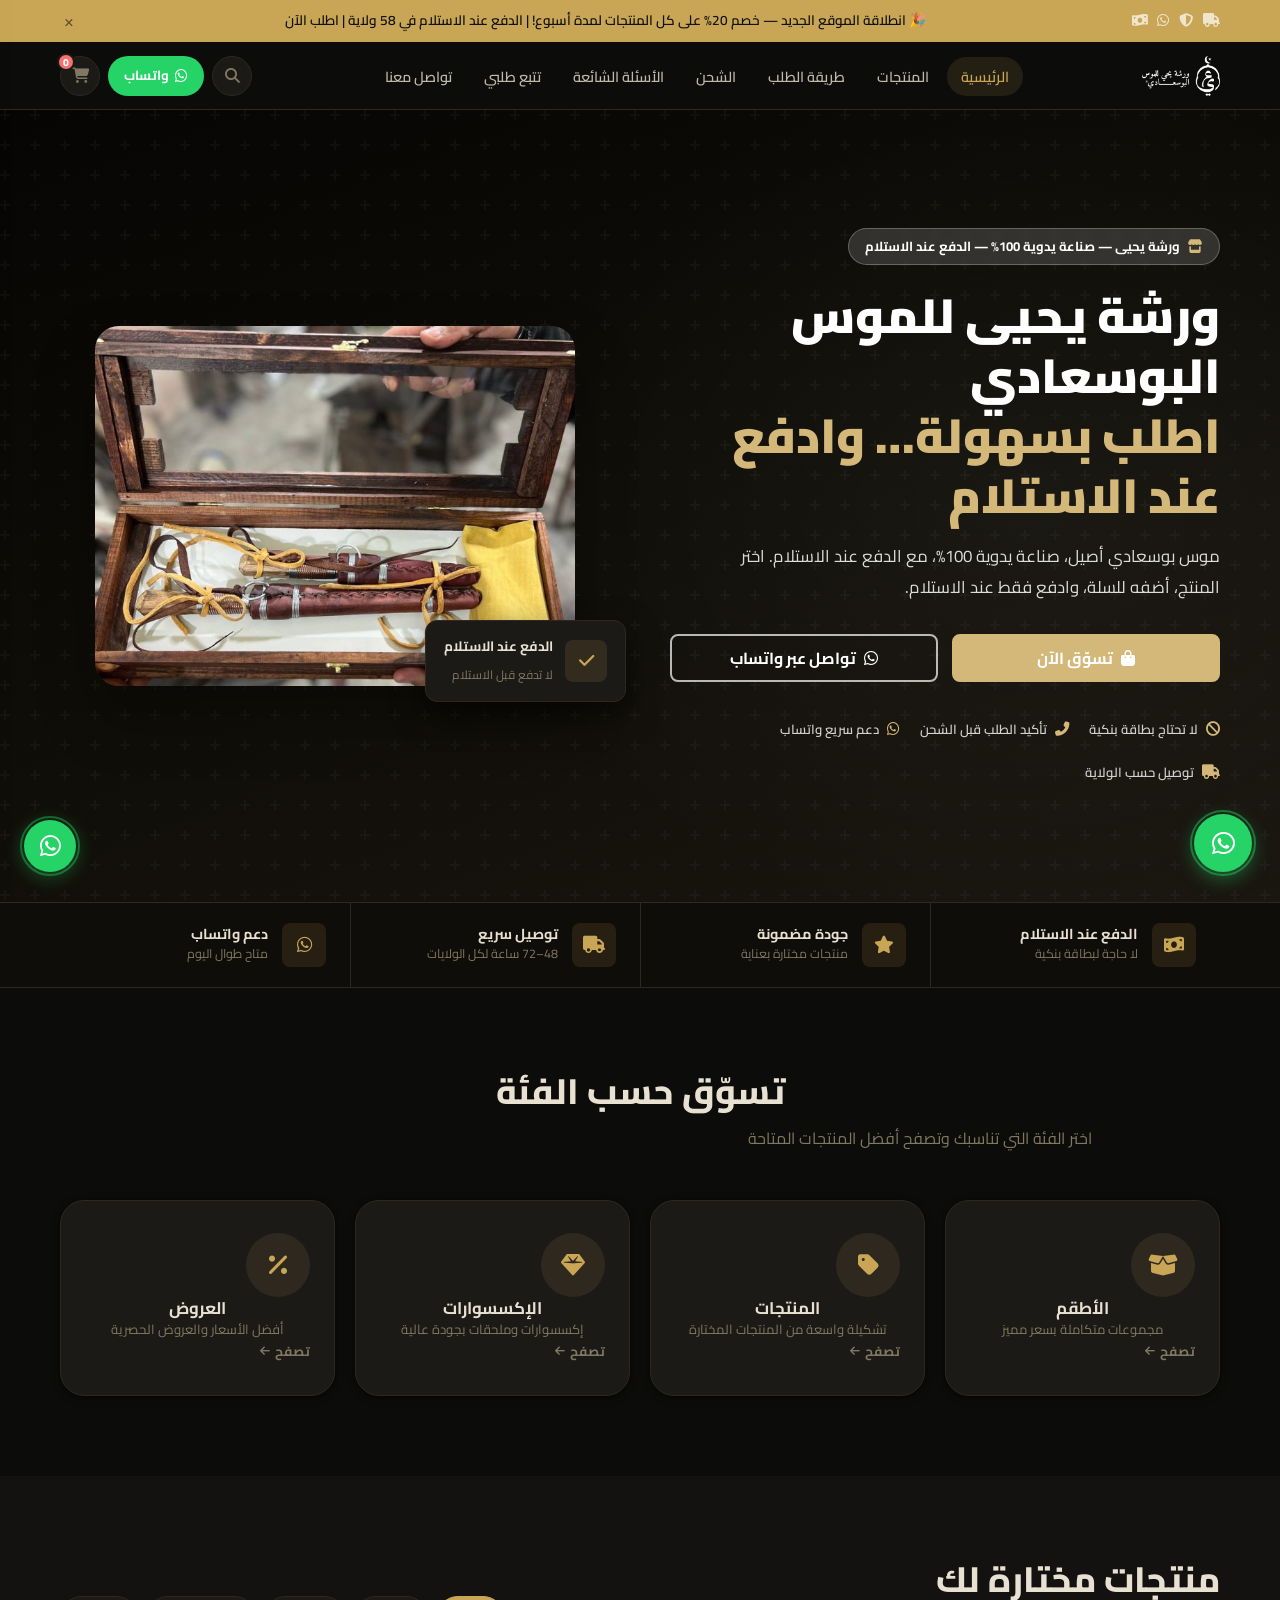
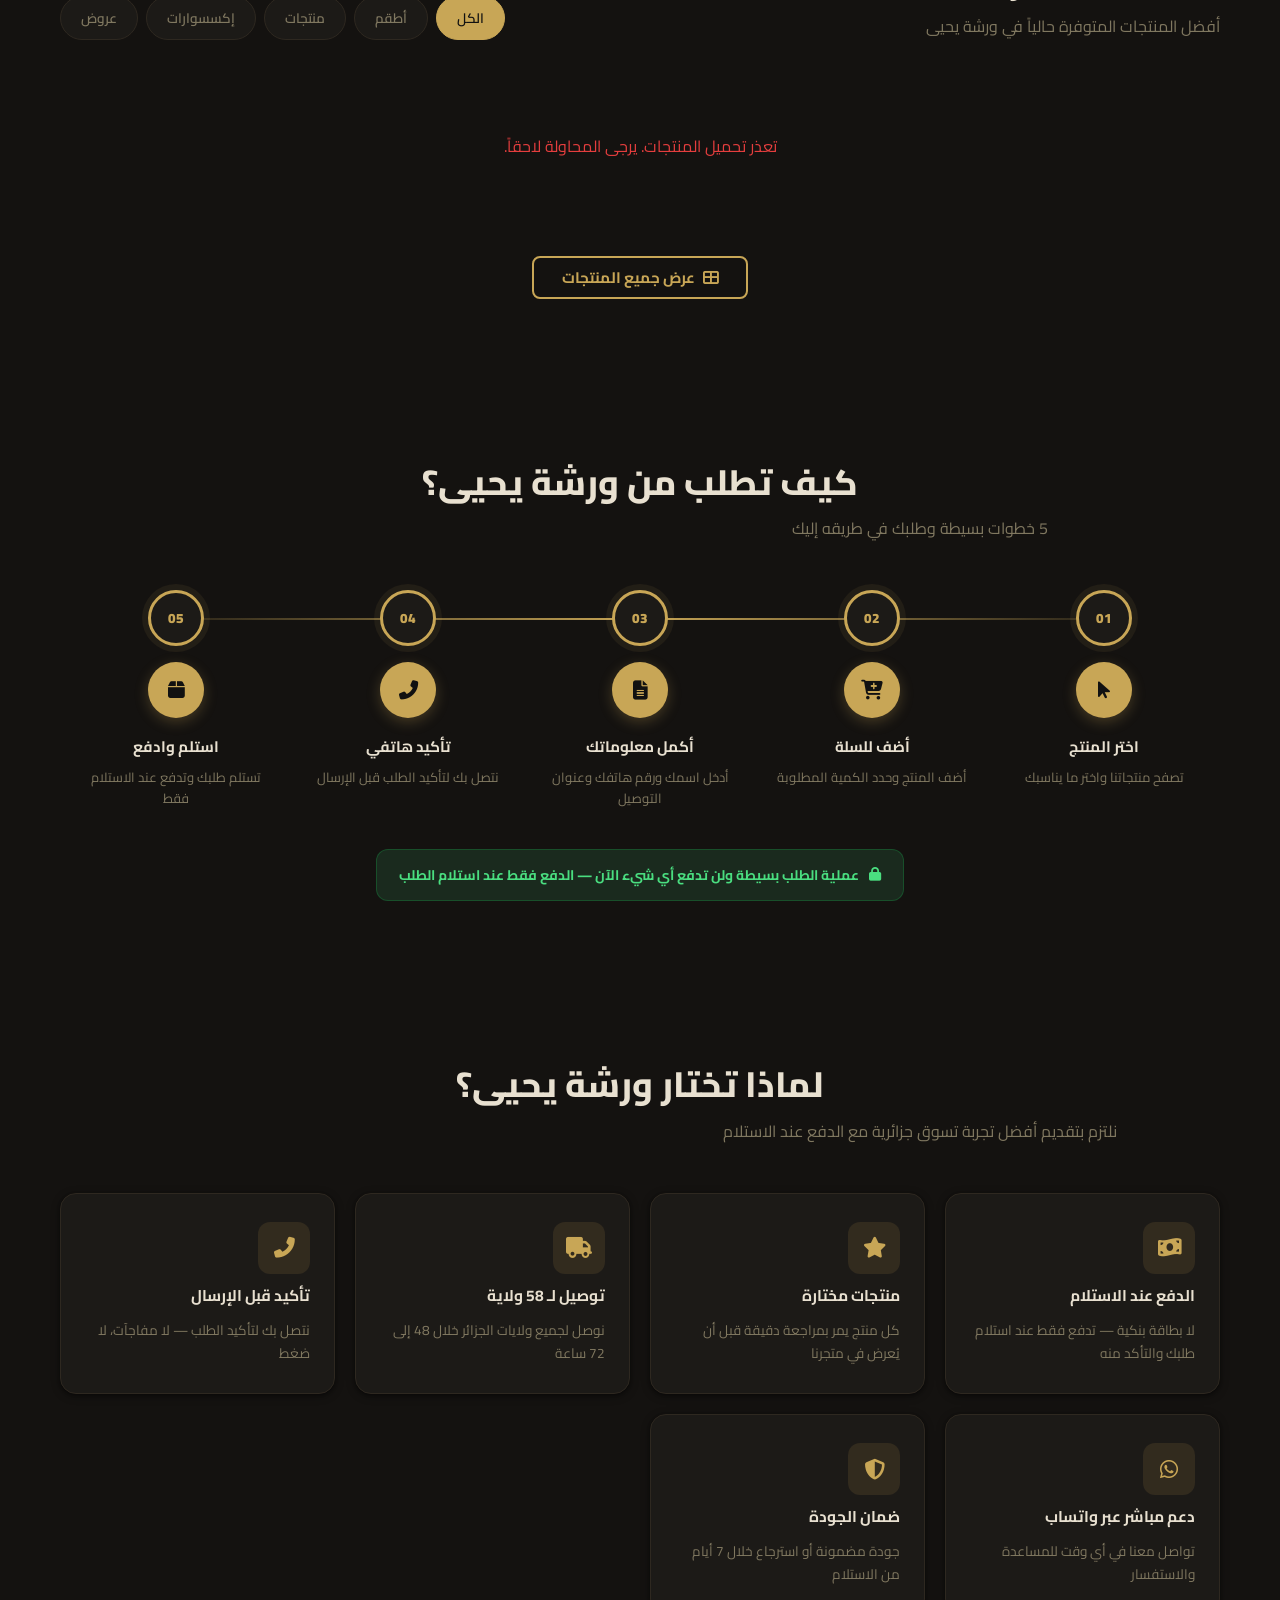
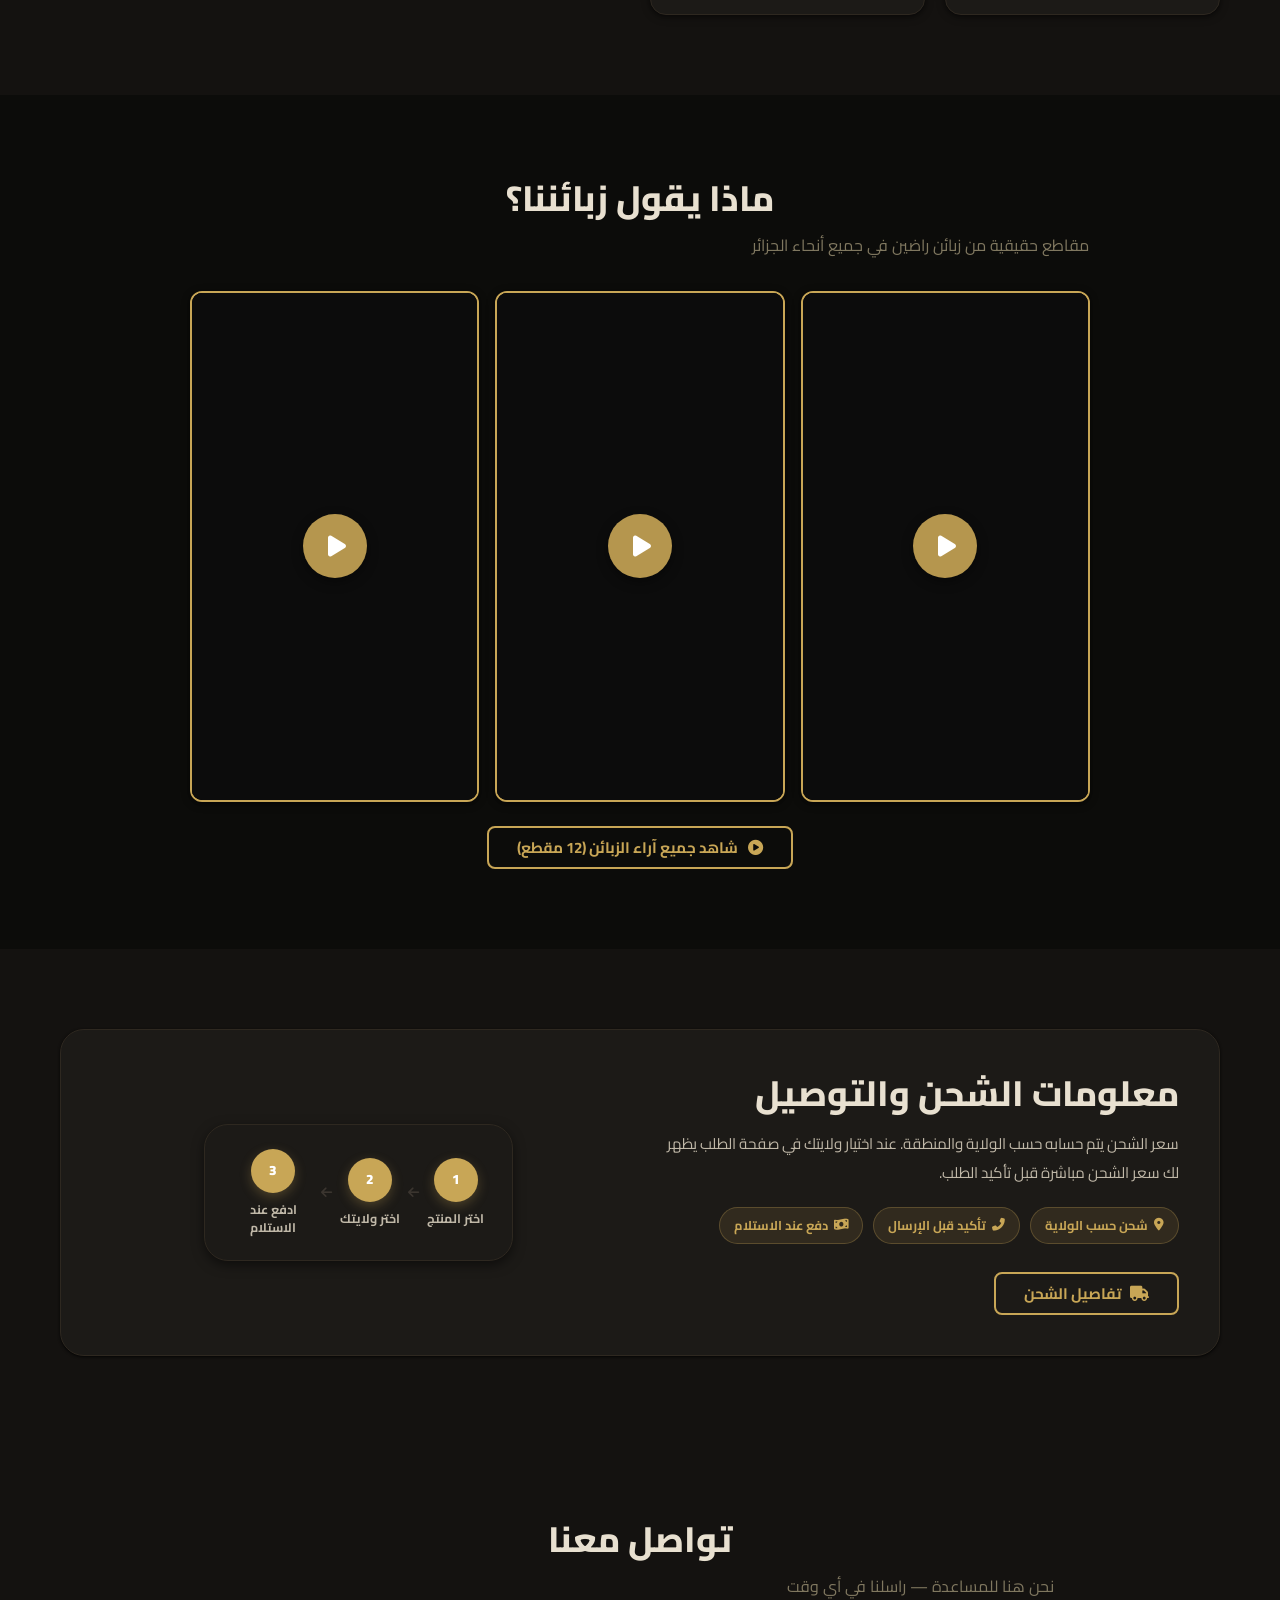
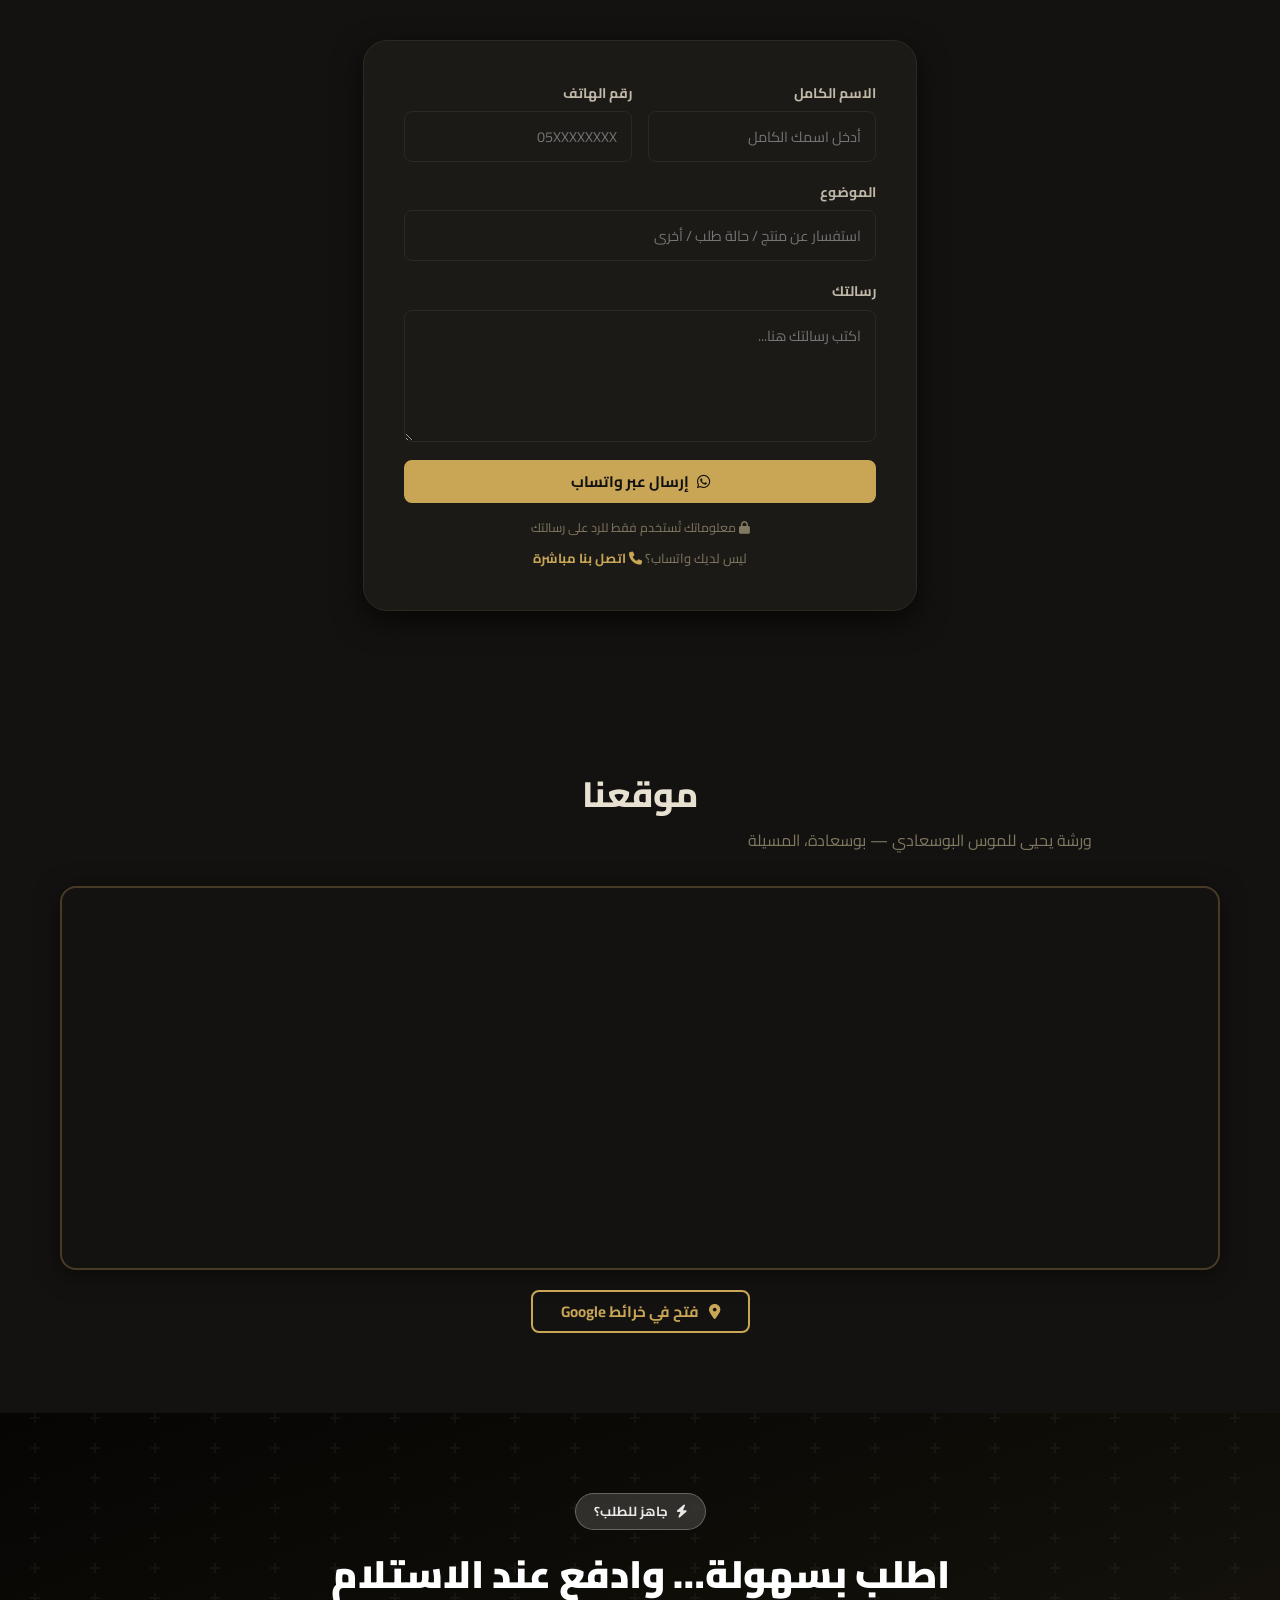
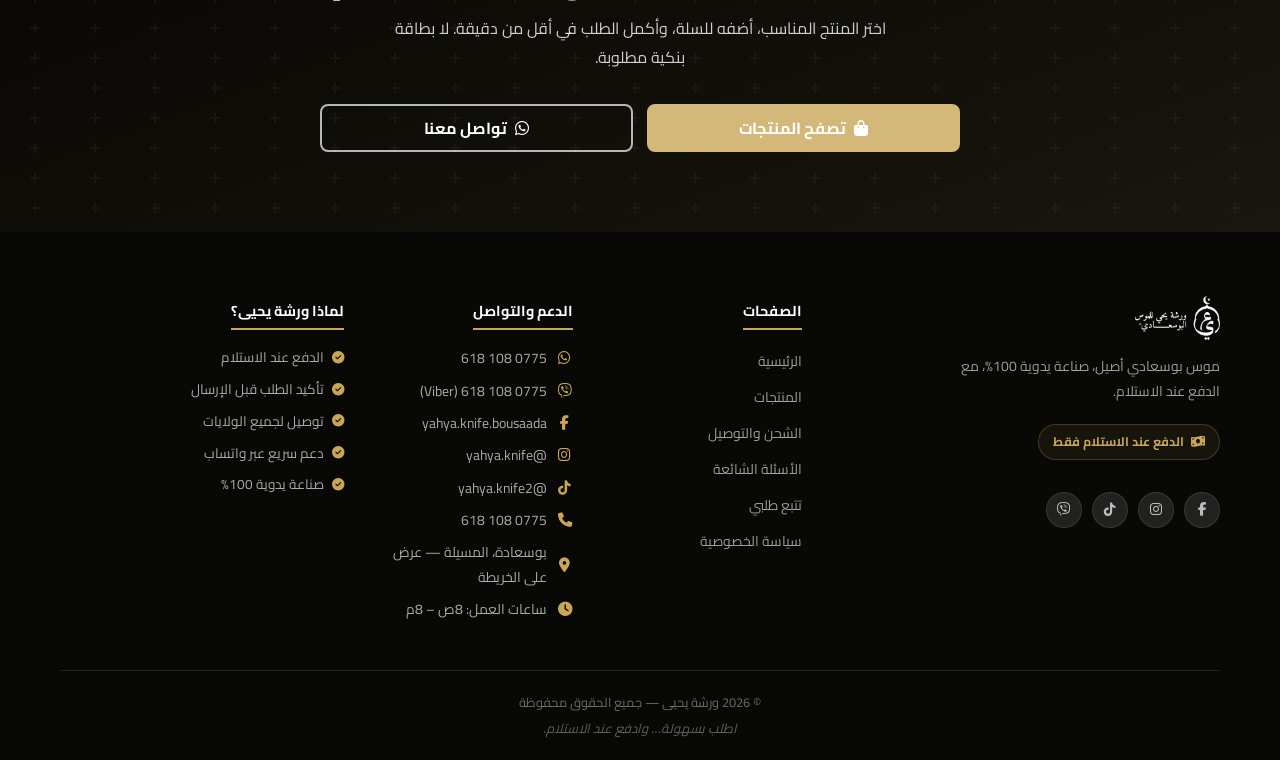
==== commit 27ea5eab: "feat: customer order tracking page (#track) - New #track route: phone input → fetch /api/orders/trac" ====
--- a/index.html
+++ b/index.html
@@ -167,6 +167,7 @@
                 <li><a href="#how-it-works">طريقة الطلب</a></li>
                 <li><a href="#shipping">الشحن</a></li>
                 <li><a href="#faq">الأسئلة الشائعة</a></li>
+                <li><a href="#track">تتبع طلبي</a></li>
                 <li><a href="#contact">تواصل معنا</a></li>
             </ul>
 
@@ -227,6 +228,7 @@
                         <li><a href="#products">المنتجات</a></li>
                         <li><a href="#shipping">الشحن والتوصيل</a></li>
                         <li><a href="#faq">الأسئلة الشائعة</a></li>
+                        <li><a href="#track">تتبع طلبي</a></li>
                         <li><a href="#privacy">سياسة الخصوصية</a></li>
                     </ul>
                 </div>
@@ -312,6 +314,7 @@
     <script src="js/products.js"></script>
     <script src="js/checkout.js"></script>
     <script src="js/ui.js"></script>
+    <script src="js/track.js"></script>
     <script src="js/pages.js"></script>
     <script src="js/router.js"></script>
     <script src="js/main.js"></script>
